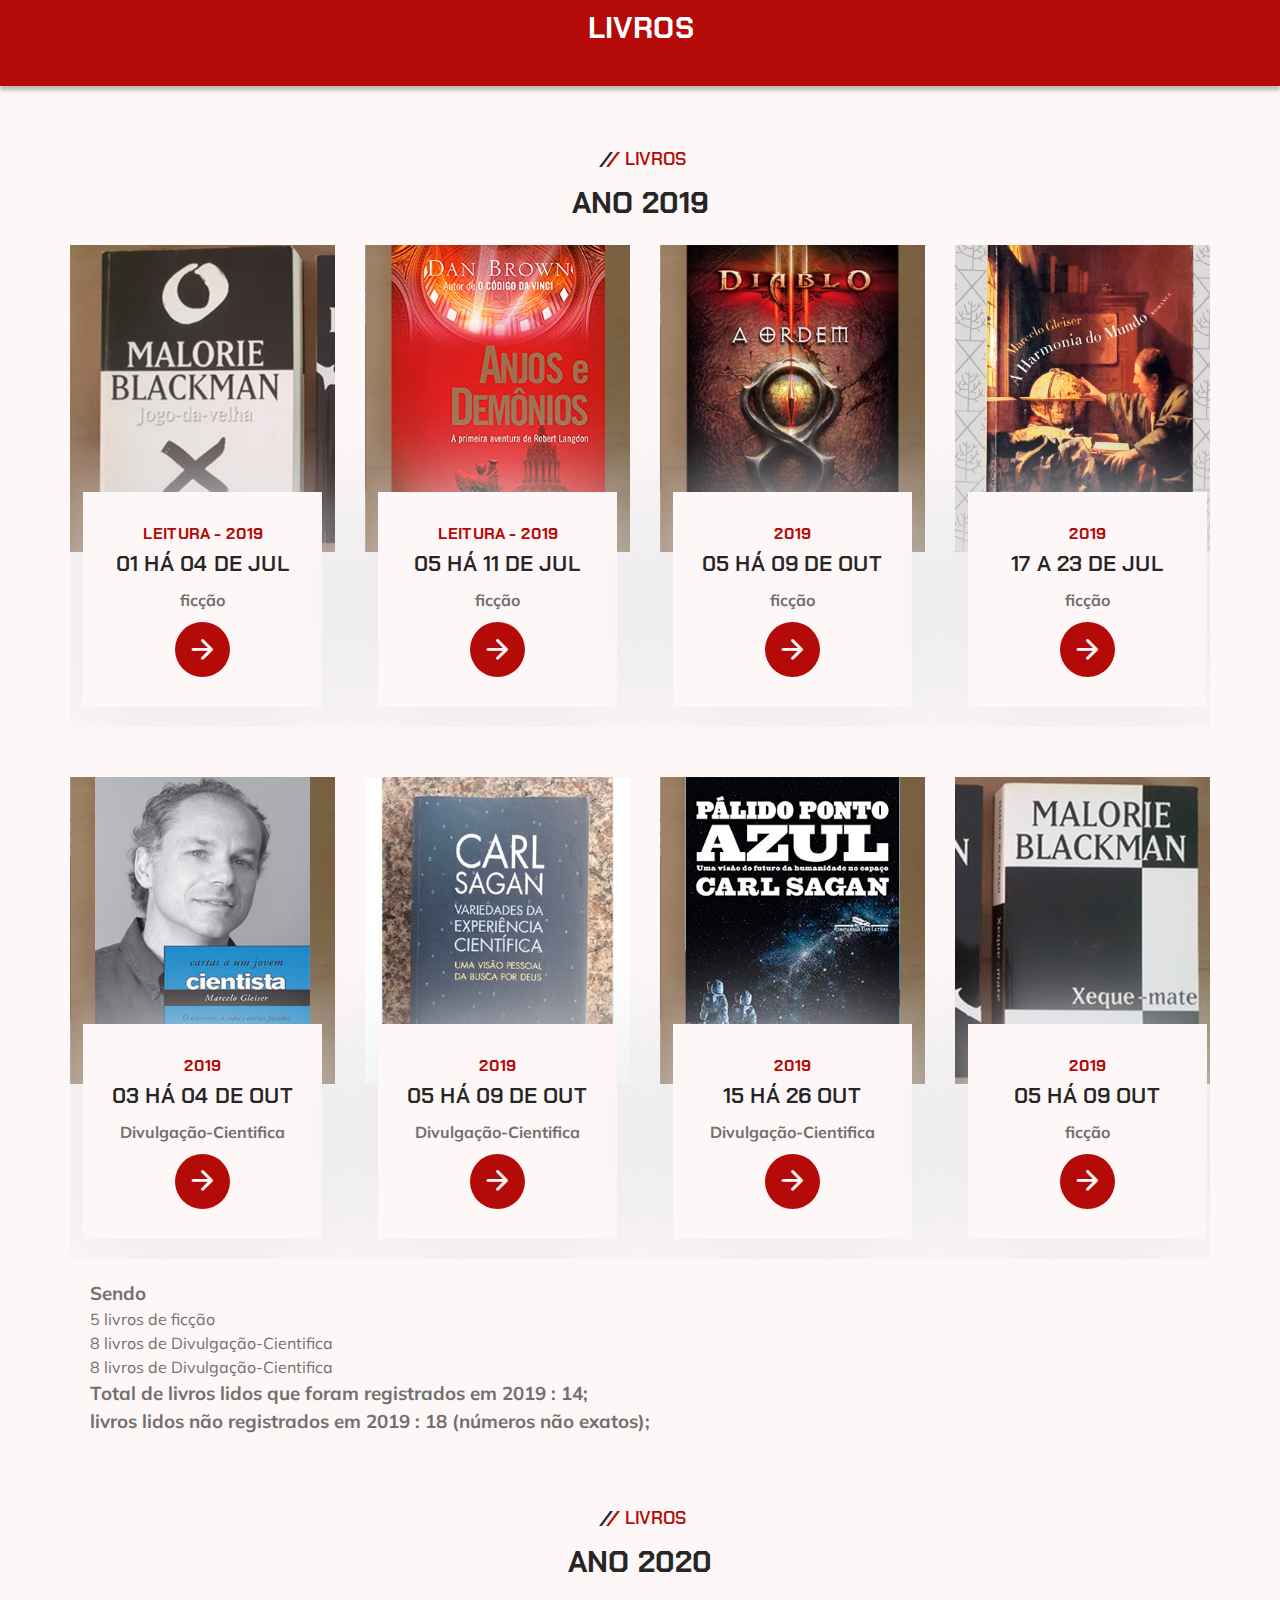
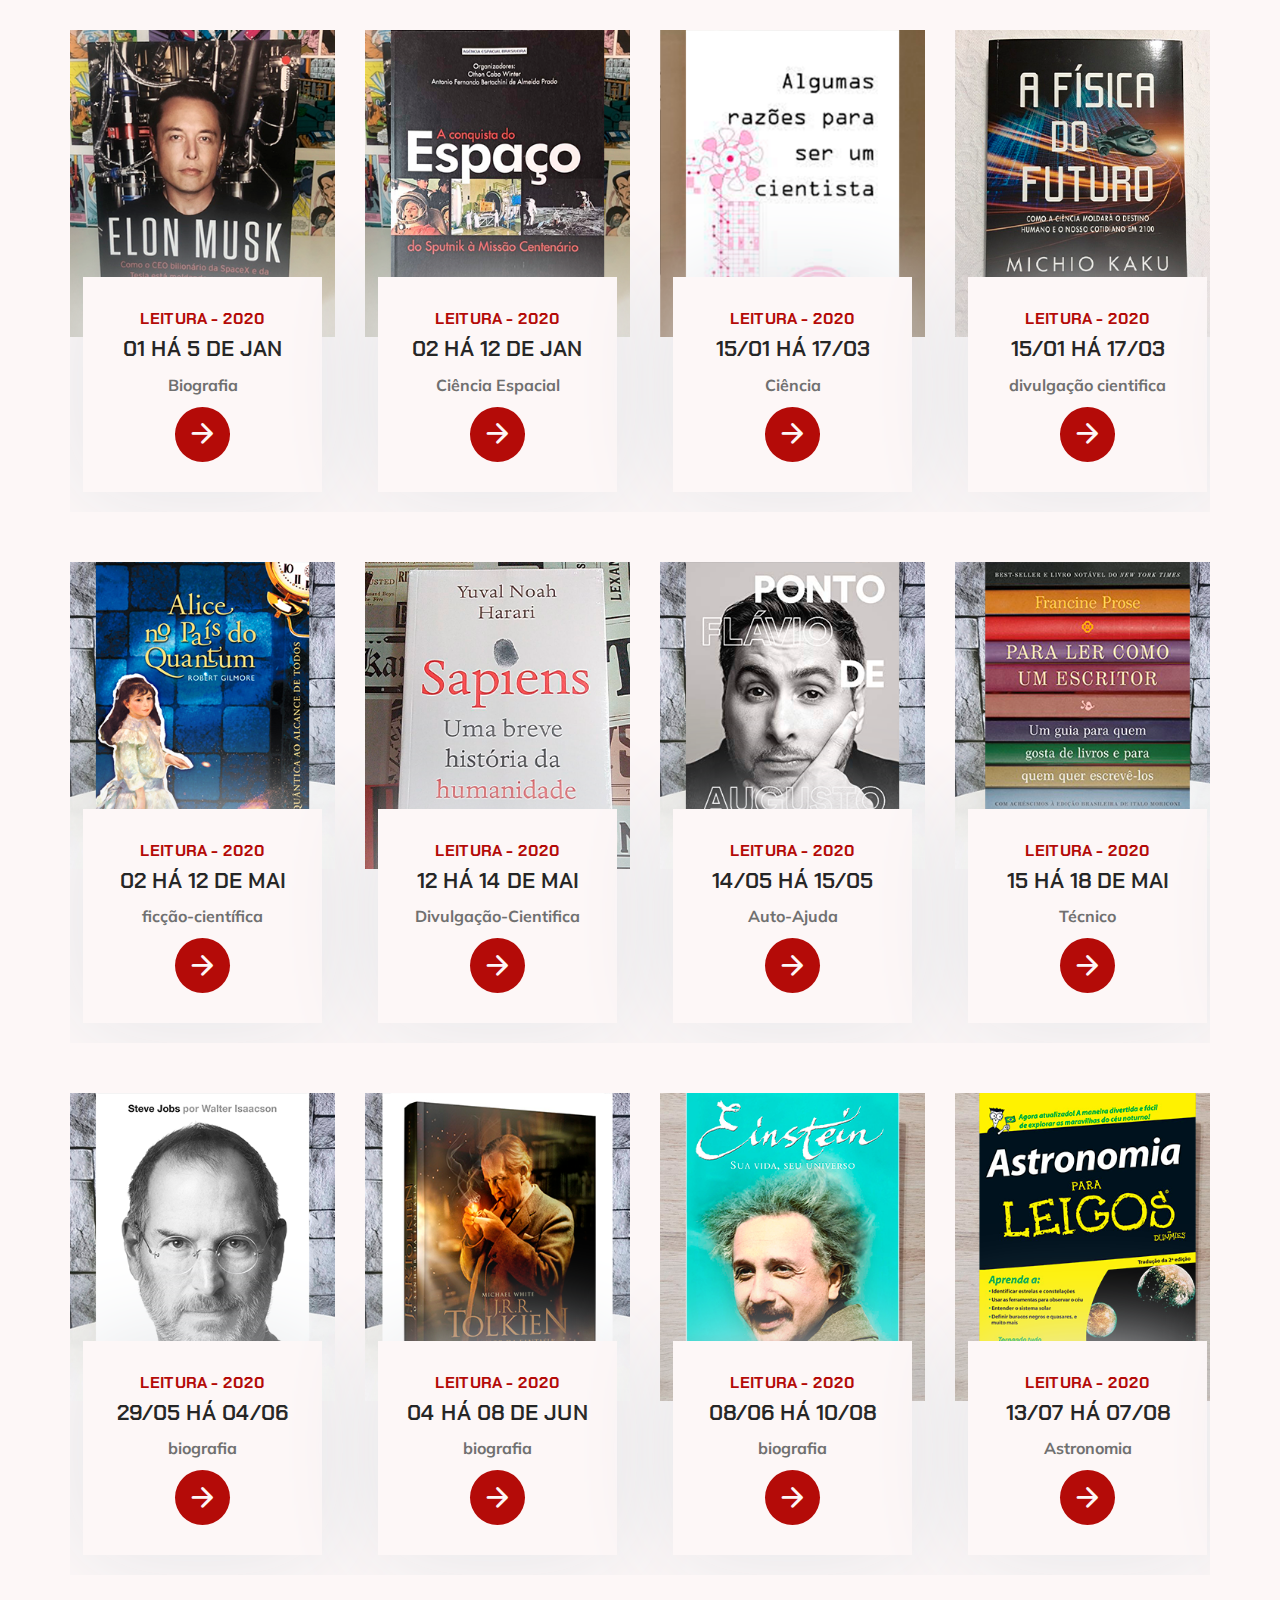
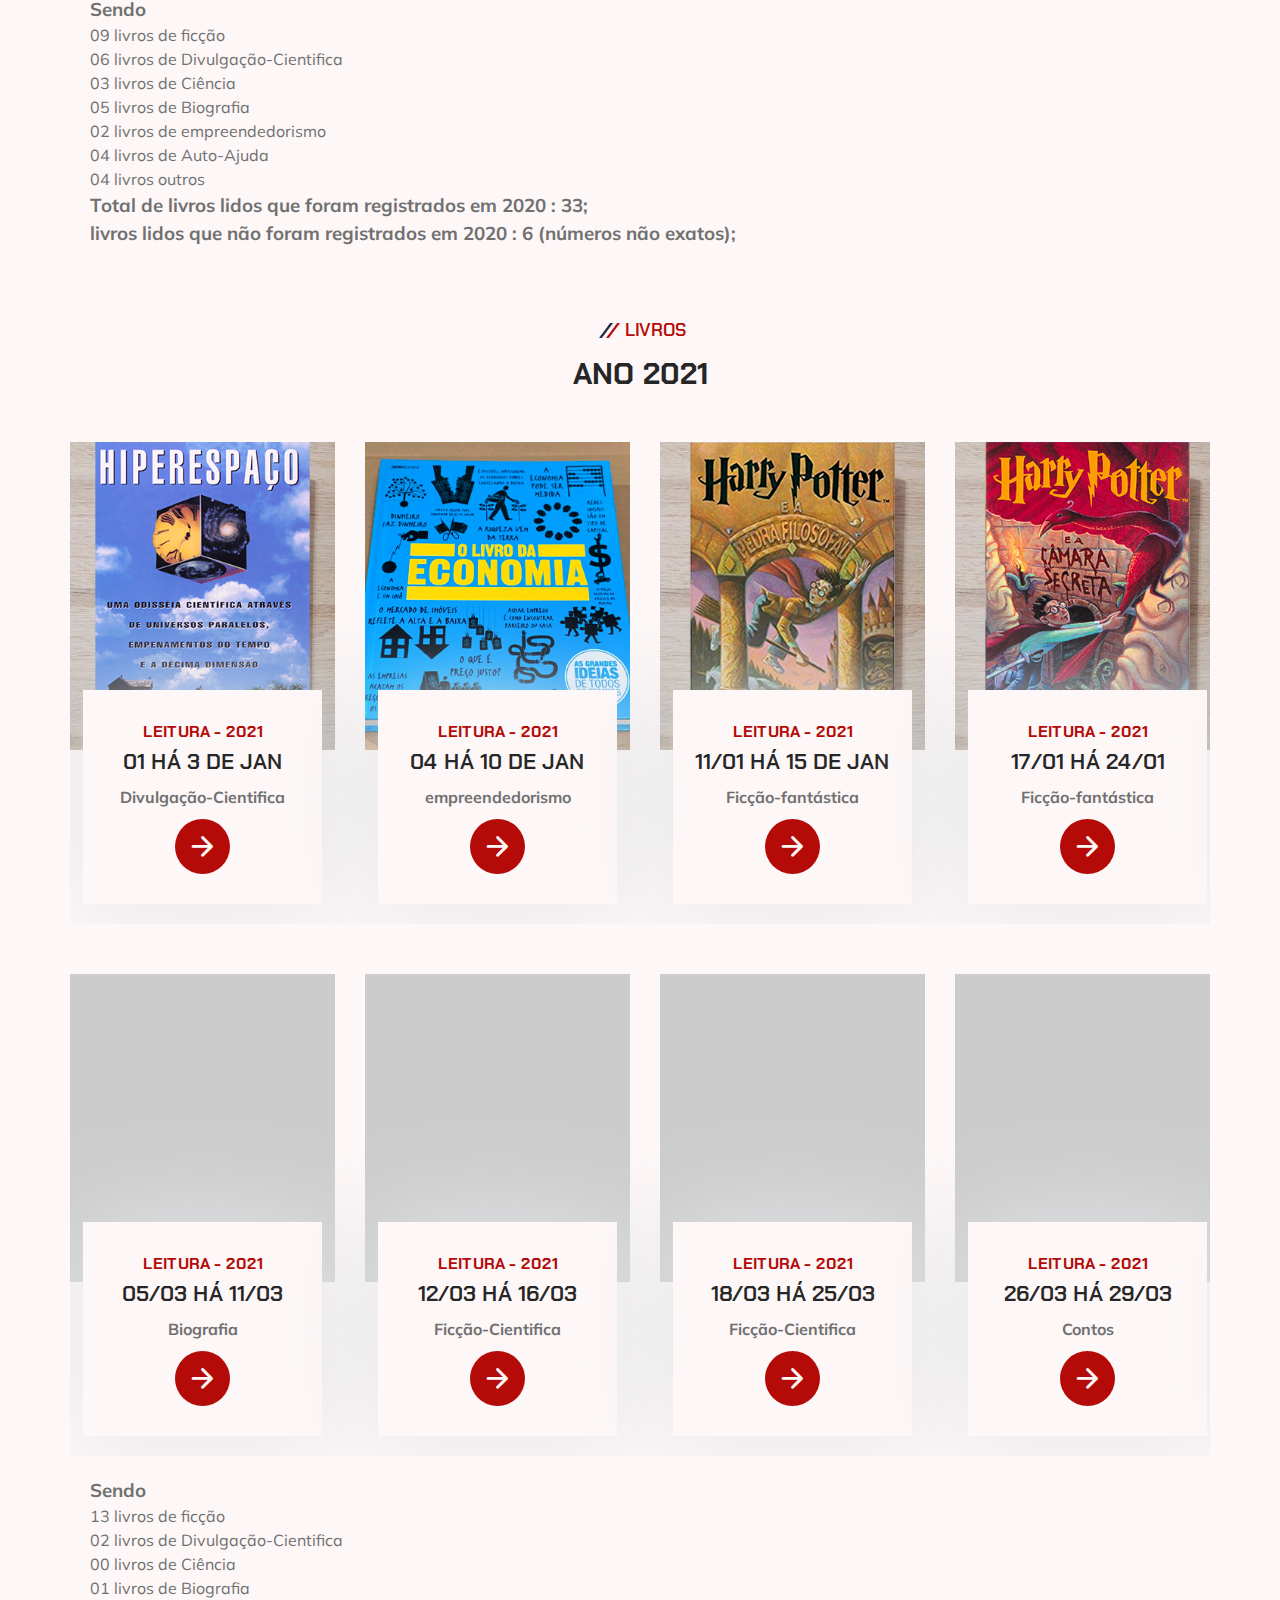
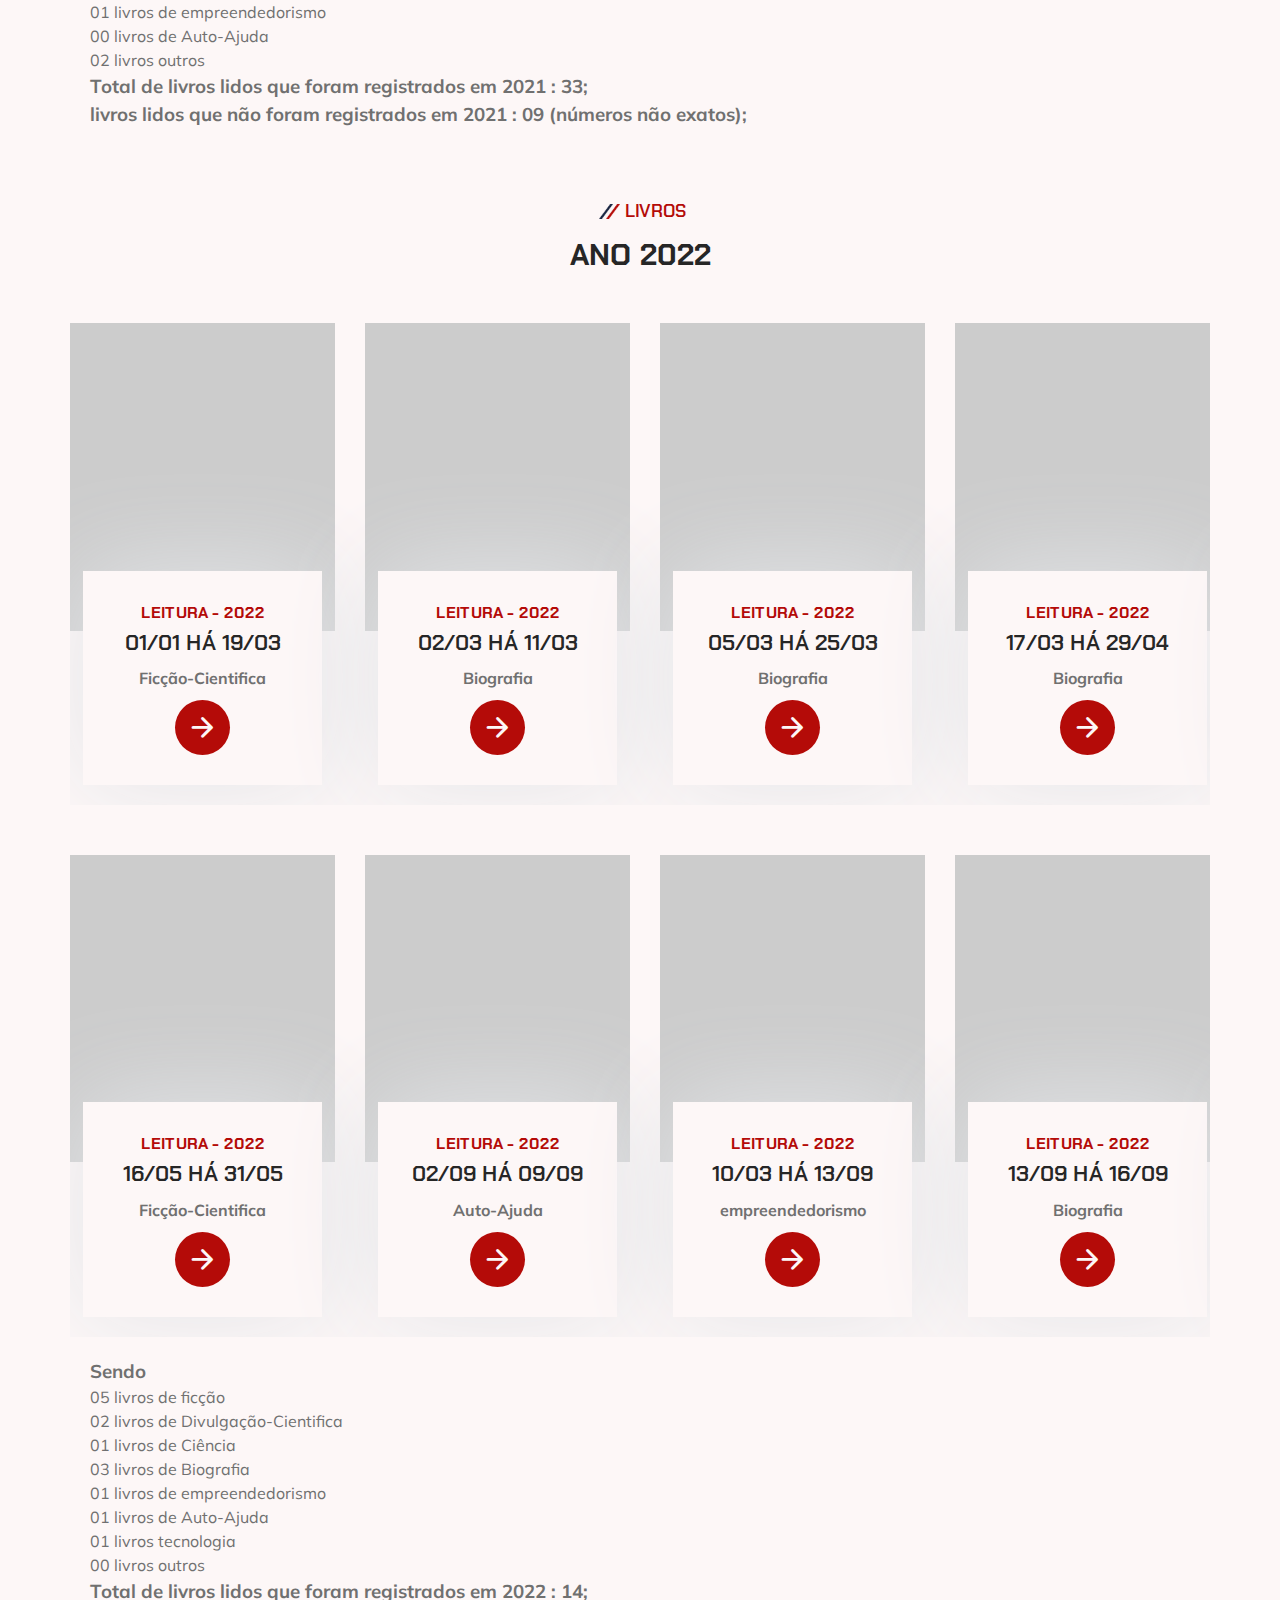
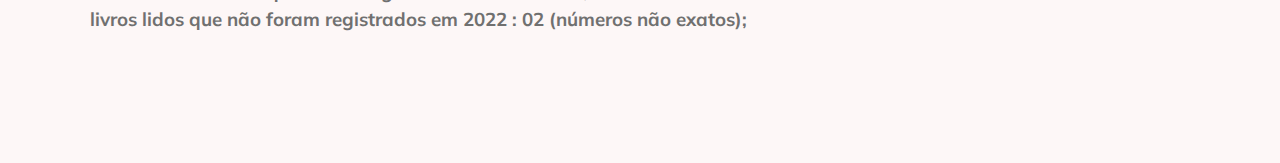
==== index.html @ c1112bd8 "feito" ====
<!DOCTYPE html>
<html lang="en">

<head>
    <meta charset="UTF-8">
    <meta http-equiv="X-UA-Compatible" content="IE=edge">
    <meta name="viewport" content="width=device-width, initial-scale=1.0">
    <title>Livros</title>
    <link rel="shortcut icon" href="img/favicon.png" type="image/svg+xml">
    <link rel="preconnect" href="https://fonts.googleapis.com">
    <link rel="preconnect" href="https://fonts.gstatic.com" crossorigin>
    <link href="https://fonts.googleapis.com/css2?family=Chakra+Petch:wght@400;600;700&family=Mulish&display=swap"
        rel="stylesheet">
    <link rel="stylesheet"
        href="https://fonts.googleapis.com/css2?family=Material+Symbols+Rounded:opsz,wght,FILL,GRAD@40,600,0,0" />
    <link rel="stylesheet" href="css/style.css">
    <link rel="stylesheet" href="css/blog.css">
    <link rel="stylesheet" href="css/medias.css">
</head>

<body>

    <nav class="menu">
        <ul>
            <li class="h2 section-title logo">livros</li>
        </ul>
    </nav>

    <section class="section work" aria-labelledby="work-label">
        <div class="container">

            <p class="section-subtitle :light" id="work-label">livros</p>

            <h2 class="h2 section-title">Ano 2019</h2>
                <!-- 2019 -->
            <ul class="grid-list has-scrollbar">
                <!-- 1 -->
                <li class="scrollbar-item">
                    <div class="work-card">

                        <figure class="card-banner img-holder" style="--width: 350;--height: 406;">
                            <img src="img/ficcao-fantasia/jogodavelha.png" width="350" height="406" loading="lazy" alt="" class="img-cover">
                        </figure>

                        <div class="card-content">
                            <p class="card-subtitle">leitura - 2019</p>

                            <h3 class="h3 card-title">01 há 04 de Jul</h3>
                            <h4 class="card-title">ficção</h4>

                            <a href="#" class="card-btn">
                                <span class="material-symbols-rounded">arrow_forward</span>
                            </a>
                        </div>

                    </div>
                </li>
                <!-- 2 -->
                <li class="scrollbar-item">
                    <div class="work-card">

                        <figure class="card-banner img-holder" style="--width: 350;--height: 406;">
                            <img src="img/ficcao-fantasia/anjosedemonios.png" width="350" height="406" loading="lazy" alt="" class="img-cover">
                        </figure>

                        <div class="card-content">
                            <p class="card-subtitle">leitura - 2019</p>

                            <h3 class="h3 card-title">05 há 11 de Jul</h3>
                            <h4 class="card-title">ficção</h4>

                            <a href="#" class="card-btn">
                                <span class="material-symbols-rounded">arrow_forward</span>
                            </a>
                        </div>

                    </div>
                </li>
                <!-- 3 -->
                <li class="scrollbar-item">
                    <div class="work-card">

                        <figure class="card-banner img-holder" style="--width: 350;--height: 406;">
                            <img src="img/ficcao-fantasia/diabloaordem.png" width="350" height="406" loading="lazy" alt="" class="img-cover">
                        </figure>

                        <div class="card-content">
                            <p class="card-subtitle">2019</p>

                            <h3 class="h3 card-title">05 há 09 de Out</h3>
                            <h4 class="card-title">ficção</h4>

                            <a href="#" class="card-btn">
                                <span class="material-symbols-rounded">arrow_forward</span>
                            </a>
                        </div>

                    </div>
                </li>
                 <!-- 4 -->
                <li class="scrollbar-item">
                    <div class="work-card">

                        <figure class="card-banner img-holder" style="--width: 350;--height: 406;">
                            <img src="img/divulgacaocientifica/harmoniadomundo.png" width="350" height="406" loading="lazy" alt="" class="img-cover">
                        </figure>

                        <div class="card-content">
                            <p class="card-subtitle">2019</p>

                            <h3 class="h3 card-title">17 a 23 de jul</h3>
                            <h4 class="card-title">ficção</h4>

                            <a href="#" class="card-btn">
                                <span class="material-symbols-rounded">arrow_forward</span>
                            </a>
                        </div>

                    </div>
                </li>
               <!-- 5 -->
                <li class="scrollbar-item">
                    <div class="work-card">

                        <figure class="card-banner img-holder" style="--width: 350;--height: 406;">
                            <img src="img/divulgacaocientifica/dançadouniverso.png" width="350" height="406" loading="lazy" alt="" class="img-cover">
                        </figure>

                        <div class="card-content">
                            <p class="card-subtitle">2019</p>

                            <h3 class="h3 card-title">28/07 há 07/08</h3>
                            <h4 class="card-title">Divulgação-Cientifica</h4>

                            <a href="#" class="card-btn">
                                <span class="material-symbols-rounded">arrow_forward</span>
                            </a>
                        </div>

                    </div>
                </li>

                <!-- 6 -->
                <li class="scrollbar-item">
                    <div class="work-card">

                        <figure class="card-banner img-holder" style="--width: 350;--height: 406;">
                            <img src="img/divulgacaocientifica/criaçãoimperfeita.png" width="350" height="406" loading="lazy" alt="" class="img-cover">
                        </figure>

                        <div class="card-content">
                            <p class="card-subtitle">2019</p>

                            <h3 class="h3 card-title">17 há 25 de Agos</h3>
                            <h4 class="card-title">Divulgação-Cientifica</h4>

                            <a href="#" class="card-btn">
                                <span class="material-symbols-rounded">arrow_forward</span>
                            </a>
                        </div>

                    </div>
                </li>

                <!-- 7 -->
                <li class="scrollbar-item">
                    <div class="work-card">

                        <figure class="card-banner img-holder" style="--width: 350;--height: 406;">
                            <img src="img/divulgacaocientifica/ilhadoconhecimento.png" width="350" height="406" loading="lazy" alt="" class="img-cover">
                        </figure>

                        <div class="card-content">
                            <p class="card-subtitle">2019</p>

                            <h3 class="h3 card-title">07 há 13 de Set</h3>
                            <h4 class="card-title">Divulgação-Cientifica</h4>

                            <a href="#" class="card-btn">
                                <span class="material-symbols-rounded">arrow_forward</span>
                            </a>
                        </div>

                    </div>
                </li>
            </ul>

            <ul class="grid-list has-scrollbar  top">

                <!-- 1 -->
                <li class="scrollbar-item">
                    <div class="work-card">

                        <figure class="card-banner img-holder" style="--width: 350;--height: 406;">
                            <img src="img/divulgacaocientifica/cartaumjovemcientista.png" width="350" height="406" loading="lazy" alt="" class="img-cover">
                        </figure>

                        <div class="card-content">
                            <p class="card-subtitle">2019</p>

                            <h3 class="h3 card-title">03 há 04  de Out</h3>
                            <h4 class="card-title">Divulgação-Cientifica</h4>

                            <a href="#" class="card-btn">
                                <span class="material-symbols-rounded">arrow_forward</span>
                            </a>
                        </div>

                    </div>
                </li>

                <!-- 2 -->
                <li class="scrollbar-item">
                    <div class="work-card">

                        <figure class="card-banner img-holder" style="--width: 350;--height: 406;">
                            <img src="img/divulgacaocientifica/variedadedaexperienciacientifica.png" width="350" height="406" loading="lazy" alt="" class="img-cover">
                        </figure>

                        <div class="card-content">
                            <p class="card-subtitle">2019</p>

                            <h3 class="h3 card-title">05 há 09 de Out</h3>
                            <h4 class="card-title">Divulgação-Cientifica</h4>

                            <a href="#" class="card-btn">
                                <span class="material-symbols-rounded">arrow_forward</span>
                            </a>
                        </div>

                    </div>
                </li>
                <!-- 3 -->
                <li class="scrollbar-item">
                    <div class="work-card">

                        <figure class="card-banner img-holder" style="--width: 350;--height: 406;">
                            <img src="img/divulgacaocientifica/palidopontoazul.png" width="350" height="406" loading="lazy" alt="" class="img-cover">
                        </figure>

                        <div class="card-content">
                            <p class="card-subtitle">2019</p>

                            <h3 class="h3 card-title">15 há 26 Out</h3>
                            <h4 class="card-title">Divulgação-Cientifica</h4>

                            <a href="#" class="card-btn">
                                <span class="material-symbols-rounded">arrow_forward</span>
                            </a>
                        </div>

                    </div>
                </li>

                <!-- 4 -->
                <li class="scrollbar-item">
                    <div class="work-card">

                        <figure class="card-banner img-holder" style="--width: 350;--height: 406;">
                            <img src="img/ficcao-fantasia/xeque-mate.png" width="350" height="406" loading="lazy" alt="" class="img-cover">
                        </figure>

                        <div class="card-content">
                            <p class="card-subtitle">2019</p>

                            <h3 class="h3 card-title">05 há 09 Out</h3>
                            <h4 class="card-title">ficção</h4>

                            <a href="#" class="card-btn">
                                <span class="material-symbols-rounded">arrow_forward</span>
                            </a>
                        </div>

                    </div>
                </li>

                <!-- 5 -->
                <li class="scrollbar-item">
                    <div class="work-card">

                        <figure class="card-banner img-holder" style="--width: 350;--height: 406;">
                            <img src="img/divulgacaocientifica/Osdragõesdoeden.png" width="350" height="406" loading="lazy" alt="" class="img-cover">
                        </figure>

                        <div class="card-content">
                            <p class="card-subtitle">2019</p>

                            <h3 class="h3 card-title">29/10 há 04 Nov</h3>
                            <h4 class="card-title">Divulgação-Cientifica</h4>

                            <a href="#" class="card-btn">
                                <span class="material-symbols-rounded">arrow_forward</span>
                            </a>
                        </div>

                    </div>
                </li>

                <!-- 6 -->
                <li class="scrollbar-item">
                    <div class="work-card">

                        <figure class="card-banner img-holder" style="--width: 350;--height: 406;">
                            <img src="img/divulgacaocientifica/Omundoassombrando.png" width="350" height="406" loading="lazy" alt="" class="img-cover">
                        </figure>

                        <div class="card-content">
                            <p class="card-subtitle">2019</p>

                            <h3 class="h3 card-title">04 há 21 Dez</h3>
                            <h4 class="card-title">Divulgação-Cientifica</h4>

                            <a href="#" class="card-btn">
                                <span class="material-symbols-rounded">arrow_forward</span>
                            </a>
                        </div>

                    </div>
                </li>
                
            </ul>

            <div class="livros">  
                <h3>Sendo</h3>
                <p>5 livros de ficção</p>
                <p>8 livros de Divulgação-Cientifica</p>
                <p>8 livros de Divulgação-Cientifica</p>
                <h3>Total de livros lidos que foram registrados em 2019 : 14;</h3>
                <h3 class="bottom">livros lidos não registrados em 2019 : 18 (números não exatos);</h3>
            </div>

            <p class="section-subtitle :light" id="work-label">livros</p>

            <h2 class="h2 section-title">Ano 2020</h2>
            <!-- 2020 -->
            <ul class="grid-list has-scrollbar top">

                <!-- 1 -->
                <li class="scrollbar-item">
                    <div class="work-card">

                        <figure class="card-banner img-holder" style="--width: 350;--height: 406;">
                            <img src="img/biografia/elonmusk.png" width="350" height="406" loading="lazy" alt="" class="img-cover">
                        </figure>

                        <div class="card-content">
                            <p class="card-subtitle">leitura - 2020</p>

                            <h3 class="h3 card-title">01 há 5 de Jan</h3>
                            <h4 class="card-title">Biografia</h4>

                            <a href="#" class="card-btn">
                                <span class="material-symbols-rounded">arrow_forward</span>
                            </a>
                        </div>

                    </div>
                </li>
                <!-- 2 -->
                <li class="scrollbar-item">
                    <div class="work-card">

                        <figure class="card-banner img-holder" style="--width: 350;--height: 406;">
                            <img src="img/divulgacaocientifica/conquistadoespaço.png" width="350" height="406" loading="lazy" alt="" class="img-cover">
                        </figure>

                        <div class="card-content">
                            <p class="card-subtitle">leitura - 2020</p>

                            <h3 class="h3 card-title">02 há 12 de Jan</h3>
                            <h4 class="card-title">Ciência Espacial</h4>

                            <a href="#" class="card-btn">
                                <span class="material-symbols-rounded">arrow_forward</span>
                            </a>
                        </div>

                    </div>
                </li>

                <!-- 3 -->
                <li class="scrollbar-item">
                    <div class="work-card">

                        <figure class="card-banner img-holder" style="--width: 350;--height: 406;">
                            <img src="img/ciencia/razõesparaserumcientista.png" width="350" height="406" loading="lazy" alt="" class="img-cover">
                        </figure>

                        <div class="card-content">
                            <p class="card-subtitle">leitura - 2020</p>

                            <h3 class="h3 card-title">15/01 há 17/03</h3>
                            <h4 class="card-title">Ciência</h4>

                            <a href="#" class="card-btn">
                                <span class="material-symbols-rounded">arrow_forward</span>
                            </a>
                        </div>

                    </div>
                </li>
                <!-- 4 -->
                <li class="scrollbar-item">
                    <div class="work-card">

                        <figure class="card-banner img-holder" style="--width: 350;--height: 406;">
                            <img src="img/divulgacaocientifica/afisicadofuturo.png" width="350" height="406" loading="lazy" alt="" class="img-cover">
                        </figure>

                        <div class="card-content">
                            <p class="card-subtitle">leitura - 2020</p>

                            <h3 class="h3 card-title">15/01 há 17/03</h3>
                            <h4 class="card-title">divulgação cientifica</h4>

                            <a href="#" class="card-btn">
                                <span class="material-symbols-rounded">arrow_forward</span>
                            </a>
                        </div>

                    </div>
                </li>

                <!-- 5 -->
                <li class="scrollbar-item">
                    <div class="work-card">

                        <figure class="card-banner img-holder" style="--width: 350;--height: 406;">
                            <img src="img/outros/comoaprendemos.png" width="350" height="406" loading="lazy" alt="" class="img-cover">
                        </figure>

                        <div class="card-content">
                            <p class="card-subtitle">leitura - 2020</p>

                            <h3 class="h3 card-title">15/01 há 17/03</h3>
                            <h4 class="card-title">Auto-Ajuda</h4>

                            <a href="#" class="card-btn">
                                <span class="material-symbols-rounded">arrow_forward</span>
                            </a>
                        </div>

                    </div>
                </li>
                
                <!-- 6 -->
                <li class="scrollbar-item">
                    <div class="work-card">

                        <figure class="card-banner img-holder" style="--width: 350;--height: 406;">
                            <img src="img/divulgacaocientifica/aguerradocalculo.png" width="350" height="406" loading="lazy" alt="" class="img-cover">
                        </figure>

                        <div class="card-content">
                            <p class="card-subtitle">2020</p>

                            <h3 class="h3 card-title">28 há 25 de Març</h3>
                            <h4 class="card-title">história-Científica</h4>

                            <a href="#" class="card-btn">
                                <span class="material-symbols-rounded">arrow_forward</span>
                            </a>
                        </div>

                    </div>
                </li>

                <!-- 7 -->
                <li class="scrollbar-item">
                    <div class="work-card">

                        <figure class="card-banner img-holder" style="--width: 350;--height: 406;">
                            <img src="img/divulgacaocientifica/realidadeoculta.png" width="350" height="406" loading="lazy" alt="" class="img-cover">
                        </figure>

                        <div class="card-content">
                            <p class="card-subtitle">2020</p>
                            <h3 class="h3 card-title">25/03 hà 17/04</h3>
                            <h4 class="card-title">Divulgação-Cientifica</h4>

                            <a href="#" class="card-btn">
                                <span class="material-symbols-rounded">arrow_forward</span>
                            </a>
                        </div>

                    </div>
                </li>

                <!-- 8 -->
                <li class="scrollbar-item">
                    <div class="work-card">

                        <figure class="card-banner img-holder" style="--width: 350;--height: 406;">
                            <img src="img/empreendedorismo/poderdohabito.png" width="350" height="406" loading="lazy" alt="" class="img-cover">
                        </figure>

                        <div class="card-content">
                            <p class="card-subtitle">2020</p>

                            <h3 class="h3 card-title">25/03 hà 17/04</h3>
                            <h4 class="card-title">Auto-Ajuda</h4>

                            <a href="#" class="card-btn">
                                <span class="material-symbols-rounded">arrow_forward</span>
                            </a>
                        </div>

                    </div>
                </li>

                <!-- 9 -->
                <li class="scrollbar-item">
                    <div class="work-card">

                        <figure class="card-banner img-holder" style="--width: 350;--height: 406;">
                            <img src="img/ciencia/psicologiaparaleigo.png" width="350" height="406" loading="lazy" alt="" class="img-cover">
                        </figure>

                        <div class="card-content">
                            <p class="card-subtitle">2020</p>
 
                            <h3 class="h3 card-title">23/03 hà 25/04</h3>
                            <h4 class="card-title">Ciência</h4>

                            <a href="#" class="card-btn">
                                <span class="material-symbols-rounded">arrow_forward</span>
                            </a>
                        </div>

                    </div>
                </li>

                <!-- 10 -->
                <li class="scrollbar-item">
                    <div class="work-card">

                        <figure class="card-banner img-holder" style="--width: 350;--height: 406;">
                            <img src="img/divulgacaocientifica/gigantesdafisica.png" width="350" height="406" loading="lazy" alt="" class="img-cover">
                        </figure>

                        <div class="card-content">
                            <p class="card-subtitle">2020</p>
 
                            <h3 class="h3 card-title">31/03 hà 22/04</h3>
                            <h4 class="card-title">História-Científica</h4>

                            <a href="#" class="card-btn">
                                <span class="material-symbols-rounded">arrow_forward</span>
                            </a>
                        </div>

                    </div>
                </li>

                <!-- 11 -->
                <li class="scrollbar-item">
                    <div class="work-card">

                        <figure class="card-banner img-holder" style="--width: 350;--height: 406;">
                            <img src="img/ficcao-fantasia/sociedadedoanel.png" width="350" height="406" loading="lazy" alt="" class="img-cover">
                        </figure>

                        <div class="card-content">
                            <p class="card-subtitle">2020</p>
 
                            <h3 class="h3 card-title">26/04 hà 30/04</h3>
                            <h4 class="card-title">ficção-fantasia</h4>

                            <a href="#" class="card-btn">
                                <span class="material-symbols-rounded">arrow_forward</span>
                            </a>
                        </div>

                    </div>
                </li>
               
            </ul>

            <ul class="grid-list has-scrollbar top">

                <!-- 1 -->
                <li class="scrollbar-item">
                    <div class="work-card">

                        <figure class="card-banner img-holder" style="--width: 350;--height: 406;">
                            <img src="img/ficcao-fantasia/alicenoquantun.png" width="350" height="406" loading="lazy" alt="" class="img-cover">
                        </figure>

                        <div class="card-content">
                            <p class="card-subtitle">leitura - 2020</p>

                            <h3 class="h3 card-title">02 há 12 de Mai</h3>
                            <h4 class="card-title">ficção-científica</h4>

                            <a href="#" class="card-btn">
                                <span class="material-symbols-rounded">arrow_forward</span>
                            </a>
                        </div>

                    </div>
                </li>
                <!-- 2 -->
                <li class="scrollbar-item">
                    <div class="work-card">

                        <figure class="card-banner img-holder" style="--width: 350;--height: 406;">
                            <img src="img/divulgacaocientifica/sapiens.png" width="350" height="406" loading="lazy" alt="" class="img-cover">
                        </figure>

                        <div class="card-content">
                            <p class="card-subtitle">leitura - 2020</p>

                            <h3 class="h3 card-title">12 há 14 de Mai</h3>
                            <h4 class="card-title">Divulgação-Cientifica</h4>

                            <a href="#" class="card-btn">
                                <span class="material-symbols-rounded">arrow_forward</span>
                            </a>
                        </div>

                    </div>
                </li>

                <!-- 3 -->
                <li class="scrollbar-item">
                    <div class="work-card">

                        <figure class="card-banner img-holder" style="--width: 350;--height: 406;">
                            <img src="img/empreendedorismo/pontodeinflexão.png" width="350" height="406" loading="lazy" alt="" class="img-cover">
                        </figure>

                        <div class="card-content">
                            <p class="card-subtitle">leitura - 2020</p>

                            <h3 class="h3 card-title">14/05 há 15/05</h3>
                            <h4 class="card-title">Auto-Ajuda</h4>

                            <a href="#" class="card-btn">
                                <span class="material-symbols-rounded">arrow_forward</span>
                            </a>
                        </div>

                    </div>
                </li>
                <!-- 4 -->
                <li class="scrollbar-item">
                    <div class="work-card">

                        <figure class="card-banner img-holder" style="--width: 350;--height: 406;">
                            <img src="img/outros/paralercomoumescritor.png" width="350" height="406" loading="lazy" alt="" class="img-cover">
                        </figure>

                        <div class="card-content">
                            <p class="card-subtitle">leitura - 2020</p>

                            <h3 class="h3 card-title">15 há 18 de Mai</h3>
                            <h4 class="card-title">Técnico</h4>

                            <a href="#" class="card-btn">
                                <span class="material-symbols-rounded">arrow_forward</span>
                            </a>
                        </div>

                    </div>
                </li>

                <!-- 5 -->
                <li class="scrollbar-item">
                    <div class="work-card">

                        <figure class="card-banner img-holder" style="--width: 350;--height: 406;">
                            <img src="img/outros/fisicajornadaestrelas.png" width="350" height="406" loading="lazy" alt="" class="img-cover">
                        </figure>

                        <div class="card-content">
                            <p class="card-subtitle">leitura - 2020</p>

                            <h3 class="h3 card-title">18 há 19/05</h3>
                            <h4 class="card-title">Nerd</h4>

                            <a href="#" class="card-btn">
                                <span class="material-symbols-rounded">arrow_forward</span>
                            </a>
                        </div>

                    </div>
                </li>
                
                <!-- 6 -->
                <li class="scrollbar-item">
                    <div class="work-card">

                        <figure class="card-banner img-holder" style="--width: 350;--height: 406;">
                            <img src="img/ficcao-fantasia/guiadomochileiro.png" width="350" height="406" loading="lazy" alt="" class="img-cover">
                        </figure>

                        <div class="card-content">
                            <p class="card-subtitle">2020</p>

                            <h3 class="h3 card-title">19 há 21 de Mai</h3>
                            <h4 class="card-title">ficção-Científica</h4>

                            <a href="#" class="card-btn">
                                <span class="material-symbols-rounded">arrow_forward</span>
                            </a>
                        </div>

                    </div>
                </li>

                <!-- 7 -->
                <li class="scrollbar-item">
                    <div class="work-card">

                        <figure class="card-banner img-holder" style="--width: 350;--height: 406;">
                            <img src="img/ficcao-fantasia/restaurantenofimdouniverso.png" width="350" height="406" loading="lazy" alt="" class="img-cover">
                        </figure>

                        <div class="card-content">
                            <p class="card-subtitle">2020</p>
                            <h3 class="h3 card-title">20/05 hà 21 de Mai</h3>
                            <h4 class="card-title">Ficção-Cientifica</h4>

                            <a href="#" class="card-btn">
                                <span class="material-symbols-rounded">arrow_forward</span>
                            </a>
                        </div>

                    </div>
                </li>

                <!-- 8 -->
                <li class="scrollbar-item">
                    <div class="work-card">

                        <figure class="card-banner img-holder" style="--width: 350;--height: 406;">
                            <img src="img/ficcao-fantasia/vidauniversoetudomais.png" width="350" height="406" loading="lazy" alt="" class="img-cover">
                        </figure>

                        <div class="card-content">
                            <p class="card-subtitle">2020</p>

                            <h3 class="h3 card-title">22 hà 23 de mai</h3>
                            <h4 class="card-title">Auto-Ajuda</h4>

                            <a href="#" class="card-btn">
                                <span class="material-symbols-rounded">arrow_forward</span>
                            </a>
                        </div>

                    </div>
                </li>

                <!-- 9 -->
                <li class="scrollbar-item">
                    <div class="work-card">

                        <figure class="card-banner img-holder" style="--width: 350;--height: 406;">
                            <img src="img/ficcao-fantasia/atemaisobrigadopeixes.png" width="350" height="406" loading="lazy" alt="" class="img-cover">
                        </figure>

                        <div class="card-content">
                            <p class="card-subtitle">2020</p>
 
                            <h3 class="h3 card-title">23/05 hà 24/05</h3>
                            <h4 class="card-title">ficção-Científica</h4>

                            <a href="#" class="card-btn">
                                <span class="material-symbols-rounded">arrow_forward</span>
                            </a>
                        </div>

                    </div>
                </li>

                <!-- 10 -->
                <li class="scrollbar-item">
                    <div class="work-card">

                        <figure class="card-banner img-holder" style="--width: 350;--height: 406;">
                            <img src="img/ficcao-fantasia/praticamenteinofensiva.png" width="350" height="406" loading="lazy" alt="" class="img-cover">
                        </figure>

                        <div class="card-content">
                            <p class="card-subtitle">2020</p>
 
                            <h3 class="h3 card-title">25/03 hà 26 de Mai</h3>
                            <h4 class="card-title">História-Científica</h4>

                            <a href="#" class="card-btn">
                                <span class="material-symbols-rounded">arrow_forward</span>
                            </a>
                        </div>

                    </div>
                </li>

                <!-- 11 -->
                <li class="scrollbar-item">
                    <div class="work-card">

                        <figure class="card-banner img-holder" style="--width: 350;--height: 406;">
                            <img src="img/biografia/leonardodavince.png" width="350" height="406" loading="lazy" alt="" class="img-cover">
                        </figure>

                        <div class="card-content">
                            <p class="card-subtitle">2020</p>
 
                            <h3 class="h3 card-title">26/05 hà 29 de Mai</h3>
                            <h4 class="card-title">Biografia</h4>

                            <a href="#" class="card-btn">
                                <span class="material-symbols-rounded">arrow_forward</span>
                            </a>
                        </div>

                    </div>
                </li>
               
            </ul>

            <ul class="grid-list has-scrollbar top">

                <!-- 1 -->
                <li class="scrollbar-item">
                    <div class="work-card">

                        <figure class="card-banner img-holder" style="--width: 350;--height: 406;">
                            <img src="img/biografia/jobs.png" width="350" height="406" loading="lazy" alt="" class="img-cover">
                        </figure>

                        <div class="card-content">
                            <p class="card-subtitle">leitura - 2020</p>

                            <h3 class="h3 card-title">29/05 há 04/06</h3>
                            <h4 class="card-title">biografia</h4>

                            <a href="#" class="card-btn">
                                <span class="material-symbols-rounded">arrow_forward</span>
                            </a>
                        </div>

                    </div>
                </li>
                <!-- 2 -->
                <li class="scrollbar-item">
                    <div class="work-card">

                        <figure class="card-banner img-holder" style="--width: 350;--height: 406;">
                            <img src="img/biografia/tolkenbiografia.png" width="350" height="406" loading="lazy" alt="" class="img-cover">
                        </figure>

                        <div class="card-content">
                            <p class="card-subtitle">leitura - 2020</p>

                            <h3 class="h3 card-title">04 há 08 de Jun</h3>
                            <h4 class="card-title">biografia</h4>

                            <a href="#" class="card-btn">
                                <span class="material-symbols-rounded">arrow_forward</span>
                            </a>
                        </div>

                    </div>
                </li>

                <!-- 3 -->
                <li class="scrollbar-item">
                    <div class="work-card">

                        <figure class="card-banner img-holder" style="--width: 350;--height: 406;">
                            <img src="img/biografia/einstein.png" width="350" height="406" loading="lazy" alt="" class="img-cover">
                        </figure>

                        <div class="card-content">
                            <p class="card-subtitle">leitura - 2020</p>

                            <h3 class="h3 card-title">08/06 há 10/08</h3>
                            <h4 class="card-title">biografia</h4>

                            <a href="#" class="card-btn">
                                <span class="material-symbols-rounded">arrow_forward</span>
                            </a>
                        </div>

                    </div>
                </li>
                <!-- 4 -->
                <li class="scrollbar-item">
                    <div class="work-card">

                        <figure class="card-banner img-holder" style="--width: 350;--height: 406;">
                            <img src="img/ciencia/astronomialeigo.png" width="350" height="406" loading="lazy" alt="" class="img-cover">
                        </figure>

                        <div class="card-content">
                            <p class="card-subtitle">leitura - 2020</p>

                            <h3 class="h3 card-title">13/07 há 07/08</h3>
                            <h4 class="card-title">Astronomia</h4>

                            <a href="#" class="card-btn">
                                <span class="material-symbols-rounded">arrow_forward</span>
                            </a>
                        </div>

                    </div>
                </li>

                <!-- 5 -->
                <li class="scrollbar-item">
                    <div class="work-card">

                        <figure class="card-banner img-holder" style="--width: 350;--height: 406;">
                            <img src="img/outros/almanaquenerd.png" width="350" height="406" loading="lazy" alt="" class="img-cover">
                        </figure>

                        <div class="card-content">
                            <p class="card-subtitle">leitura - 2020</p>

                            <h3 class="h3 card-title">22 há 29 de Jun</h3>
                            <h4 class="card-title">Nerd</h4>

                            <a href="#" class="card-btn">
                                <span class="material-symbols-rounded">arrow_forward</span>
                            </a>
                        </div>

                    </div>
                </li>
                
                <!-- 6 -->
                <li class="scrollbar-item">
                    <div class="work-card">

                        <figure class="card-banner img-holder" style="--width: 350;--height: 406;">
                            <img src="img/outros/geekdevesaber.png" width="350" height="406" loading="lazy" alt="" class="img-cover">
                        </figure>

                        <div class="card-content">
                            <p class="card-subtitle">2020</p>

                            <h3 class="h3 card-title">08 há 10 de Jun</h3>
                            <h4 class="card-title">Geek</h4>

                            <a href="#" class="card-btn">
                                <span class="material-symbols-rounded">arrow_forward</span>
                            </a>
                        </div>

                    </div>
                </li>

                <!-- 7 -->
                <li class="scrollbar-item">
                    <div class="work-card">

                        <figure class="card-banner img-holder" style="--width: 350;--height: 406;">
                            <img src="img/ficcao-fantasia/asduastorres.png" width="350" height="406" loading="lazy" alt="" class="img-cover">
                        </figure>

                        <div class="card-content">
                            <p class="card-subtitle">2020</p>
                            <h3 class="h3 card-title">26/06 hà 08/08</h3>
                            <h4 class="card-title">Ficção-fantástica</h4>

                            <a href="#" class="card-btn">
                                <span class="material-symbols-rounded">arrow_forward</span>
                            </a>
                        </div>

                    </div>
                </li>

                <!-- 8 -->
                <li class="scrollbar-item">
                    <div class="work-card">

                        <figure class="card-banner img-holder" style="--width: 350;--height: 406;">
                            <img src="img/empreendedorismo/mitoempreendedor.png" width="350" height="406" loading="lazy" alt="" class="img-cover">
                        </figure>

                        <div class="card-content">
                            <p class="card-subtitle">2020</p>

                            <h3 class="h3 card-title">29/10 hà 05/11</h3>
                            <h4 class="card-title">empreendedorismo</h4>

                            <a href="#" class="card-btn">
                                <span class="material-symbols-rounded">arrow_forward</span>
                            </a>
                        </div>

                    </div>
                </li>

                <!-- 9 -->
                <li class="scrollbar-item">
                    <div class="work-card">

                        <figure class="card-banner img-holder" style="--width: 350;--height: 406;">
                            <img src="img/empreendedorismo/livrosnegocios.png" width="350" height="406" loading="lazy" alt="" class="img-cover">
                        </figure>

                        <div class="card-content">
                            <p class="card-subtitle">2020</p>
 
                            <h3 class="h3 card-title">08/11 hà 12/12</h3>
                            <h4 class="card-title">empreendedorismo</h4>

                            <a href="#" class="card-btn">
                                <span class="material-symbols-rounded">arrow_forward</span>
                            </a>
                        </div>

                    </div>
                </li>

                <!-- 10 -->
                <li class="scrollbar-item">
                    <div class="work-card">

                        <figure class="card-banner img-holder" style="--width: 350;--height: 406;">
                            <img src="img/ficcao-fantasia/voltamundo80dias.png" width="350" height="406" loading="lazy" alt="" class="img-cover">
                        </figure>

                        <div class="card-content">
                            <p class="card-subtitle">2020</p>
 
                            <h3 class="h3 card-title">17/11 hà 16/12</h3>
                            <h4 class="card-title">Auto-Ajuda</h4>

                            <a href="#" class="card-btn">
                                <span class="material-symbols-rounded">arrow_forward</span>
                            </a>
                        </div>

                    </div>
                </li>

                <!-- 11 -->
                <li class="scrollbar-item">
                    <div class="work-card">

                        <figure class="card-banner img-holder" style="--width: 350;--height: 406;">
                            <img src="img/outros/ondenascemgenios.png" width="350" height="406" loading="lazy" alt="" class="img-cover">
                        </figure>

                        <div class="card-content">
                            <p class="card-subtitle">2020</p>
 
                            <h3 class="h3 card-title">17/ hà 25 de Dez</h3>
                            <h4 class="card-title">Auto-Ajuda</h4>

                            <a href="#" class="card-btn">
                                <span class="material-symbols-rounded">arrow_forward</span>
                            </a>
                        </div>

                    </div>
                </li>
               
            </ul>

            <div class="livros">
                
                <h3>Sendo</h3>
                <p>09 livros de ficção</p>
                <p>06 livros de Divulgação-Cientifica</p>
                <p>03 livros de Ciência</p>
                <p>05 livros de Biografia</p>
                <p>02 livros de empreendedorismo</p>
                <p>04 livros de Auto-Ajuda</p>
                <p>04 livros outros</p>
                <h3>Total de livros lidos que foram registrados em 2020 : 33;</h3>
                <h3 class="bottom">livros lidos que não foram registrados em 2020 : 6 (números não exatos);</h3>
            </div>

            <p class="section-subtitle :light" id="work-label">livros</p>

            <h2 class="h2 section-title">Ano 2021</h2>
            <!-- 2021 -->
            <ul class="grid-list has-scrollbar top">

                <!-- 1 -->
                <li class="scrollbar-item">
                    <div class="work-card">

                        <figure class="card-banner img-holder" style="--width: 350;--height: 406;">
                            <img src="img/divulgacaocientifica/hiperespaço.png" width="350" height="406" loading="lazy" alt="" class="img-cover">
                        </figure>

                        <div class="card-content">
                            <p class="card-subtitle">leitura - 2021</p>

                            <h3 class="h3 card-title">01 há 3 de Jan</h3>
                            <h4 class="card-title">Divulgação-Cientifica</h4>

                            <a href="#" class="card-btn">
                                <span class="material-symbols-rounded">arrow_forward</span>
                            </a>
                        </div>

                    </div>
                </li>
                <!-- 2 -->
                <li class="scrollbar-item">
                    <div class="work-card">

                        <figure class="card-banner img-holder" style="--width: 350;--height: 406;">
                            <img src="img/empreendedorismo/daeconomia.png" width="350" height="406" loading="lazy" alt="" class="img-cover">
                        </figure>

                        <div class="card-content">
                            <p class="card-subtitle">leitura - 2021</p>

                            <h3 class="h3 card-title">04 há 10 de Jan</h3>
                            <h4 class="card-title">empreendedorismo</h4>

                            <a href="#" class="card-btn">
                                <span class="material-symbols-rounded">arrow_forward</span>
                            </a>
                        </div>

                    </div>
                </li>

                <!-- 3 -->
                <li class="scrollbar-item">
                    <div class="work-card">

                        <figure class="card-banner img-holder" style="--width: 350;--height: 406;">
                            <img src="img/ficcao-fantasia/pedrafilosofal.png" width="350" height="406" loading="lazy" alt="" class="img-cover">
                        </figure>

                        <div class="card-content">
                            <p class="card-subtitle">leitura - 2021</p>

                            <h3 class="h3 card-title">11/01 há 15 de Jan</h3>
                            <h4 class="card-title">Ficção-fantástica</h4>

                            <a href="#" class="card-btn">
                                <span class="material-symbols-rounded">arrow_forward</span>
                            </a>
                        </div>

                    </div>
                </li>
                <!-- 4 -->
                <li class="scrollbar-item">
                    <div class="work-card">

                        <figure class="card-banner img-holder" style="--width: 350;--height: 406;">
                            <img src="img/ficcao-fantasia/camerasecreta.png" width="350" height="406" loading="lazy" alt="" class="img-cover">
                        </figure>

                        <div class="card-content">
                            <p class="card-subtitle">leitura - 2021</p>

                            <h3 class="h3 card-title">17/01 há 24/01</h3>
                            <h4 class="card-title">Ficção-fantástica</h4>

                            <a href="#" class="card-btn">
                                <span class="material-symbols-rounded">arrow_forward</span>
                            </a>
                        </div>

                    </div>
                </li>

                <!-- 5 -->
                <li class="scrollbar-item">
                    <div class="work-card">

                        <figure class="card-banner img-holder" style="--width: 350;--height: 406;">
                            <img src="img/ficcao-fantasia/prisioneiroazkaban.png" width="350" height="406" loading="lazy" alt="" class="img-cover">
                        </figure>

                        <div class="card-content">
                            <p class="card-subtitle">leitura - 2021</p>

                            <h3 class="h3 card-title">25/01 há 02/02</h3>
                            <h4 class="card-title">Ficção-fantástica</h4>

                            <a href="#" class="card-btn">
                                <span class="material-symbols-rounded">arrow_forward</span>
                            </a>
                        </div>

                    </div>
                </li>
                
                <!-- 6 -->
                <li class="scrollbar-item">
                    <div class="work-card">

                        <figure class="card-banner img-holder" style="--width: 350;--height: 406;">
                            <img src="img/ficcao-fantasia/calicedefogo.png" width="350" height="406" loading="lazy" alt="" class="img-cover">
                        </figure>

                        <div class="card-content">
                            <p class="card-subtitle">2021</p>

                            <h3 class="h3 card-title">04/02 há 07/02</h3>
                            <h4 class="card-title">Ficção-fantástica</h4>

                            <a href="#" class="card-btn">
                                <span class="material-symbols-rounded">arrow_forward</span>
                            </a>
                        </div>

                    </div>
                </li>

                <!-- 7 -->
                <li class="scrollbar-item">
                    <div class="work-card">

                        <figure class="card-banner img-holder" style="--width: 350;--height: 406;">
                            <img src="img/ficcao-fantasia/ordemdafenix.png" width="350" height="406" loading="lazy" alt="" class="img-cover">
                        </figure>

                        <div class="card-content">
                            <p class="card-subtitle">2021</p>
                            <h3 class="h3 card-title">08/02 hà 13/02</h3>
                            <h4 class="card-title">Ficção-fantástica</h4>

                            <a href="#" class="card-btn">
                                <span class="material-symbols-rounded">arrow_forward</span>
                            </a>
                        </div>

                    </div>
                </li>

                <!-- 8 -->
                <li class="scrollbar-item">
                    <div class="work-card">

                        <figure class="card-banner img-holder" style="--width: 350;--height: 406;">
                            <img src="img/ficcao-fantasia/enigmadoprincipe.png" width="350" height="406" loading="lazy" alt="" class="img-cover">
                        </figure>

                        <div class="card-content">
                            <p class="card-subtitle">2021</p>

                            <h3 class="h3 card-title">15/02 hà 20/02</h3>
                            <h4 class="card-title">Ficção-fantástica</h4>

                            <a href="#" class="card-btn">
                                <span class="material-symbols-rounded">arrow_forward</span>
                            </a>
                        </div>

                    </div>
                </li>

                <!-- 9 -->
                <li class="scrollbar-item">
                    <div class="work-card">

                        <figure class="card-banner img-holder" style="--width: 350;--height: 406;">
                            <img src="img/ficcao-fantasia/reliquiasdamorte.png" width="350" height="406" loading="lazy" alt="" class="img-cover">
                        </figure>

                        <div class="card-content">
                            <p class="card-subtitle">2021</p>
 
                            <h3 class="h3 card-title">20/02 hà 25/02</h3>
                            <h4 class="card-title">Ficção-fantástica</h4>

                            <a href="#" class="card-btn">
                                <span class="material-symbols-rounded">arrow_forward</span>
                            </a>
                        </div>

                    </div>
                </li>

                <!-- 10 -->
                <li class="scrollbar-item">
                    <div class="work-card">

                        <figure class="card-banner img-holder" style="--width: 350;--height: 406;">
                            <img src="img/divulgacaocientifica/aguerradocalculo.png" width="350" height="406" loading="lazy" alt="" class="img-cover">
                        </figure>

                        <div class="card-content">
                            <p class="card-subtitle">2021</p>
 
                            <h3 class="h3 card-title">27/02 hà 03/03</h3>
                            <h4 class="card-title">História-Científica</h4>

                            <a href="#" class="card-btn">
                                <span class="material-symbols-rounded">arrow_forward</span>
                            </a>
                        </div>

                    </div>
                </li>
            </ul>

            <ul class="grid-list has-scrollbar top">

                <!-- 1 -->
                <li class="scrollbar-item">
                    <div class="work-card">

                        <figure class="card-banner img-holder" style="--width: 350;--height: 406;">
                            <img src="img/biografia/isaacnewton.png" width="350" height="406" loading="lazy" alt="" class="img-cover">
                        </figure>

                        <div class="card-content">
                            <p class="card-subtitle">leitura - 2021</p>

                            <h3 class="h3 card-title">05/03 há 11/03</h3>
                            <h4 class="card-title">Biografia</h4>

                            <a href="#" class="card-btn">
                                <span class="material-symbols-rounded">arrow_forward</span>
                            </a>
                        </div>

                    </div>
                </li>
                <!-- 2 -->
                <li class="scrollbar-item">
                    <div class="work-card">

                        <figure class="card-banner img-holder" style="--width: 350;--height: 406;">
                            <img src="img/ficcao-fantasia/frankeinstain.png" width="350" height="406" loading="lazy" alt="" class="img-cover">
                        </figure>

                        <div class="card-content">
                            <p class="card-subtitle">leitura - 2021</p>

                            <h3 class="h3 card-title">12/03 há 16/03</h3>
                            <h4 class="card-title">Ficção-Cientifica</h4>

                            <a href="#" class="card-btn">
                                <span class="material-symbols-rounded">arrow_forward</span>
                            </a>
                        </div>

                    </div>
                </li>

                <!-- 3 -->
                <li class="scrollbar-item">
                    <div class="work-card">

                        <figure class="card-banner img-holder" style="--width: 350;--height: 406;">
                            <img src="img/ficcao-fantasia/boxguerrasecretas.png" width="350" height="406" loading="lazy" alt="" class="img-cover">
                        </figure>

                        <div class="card-content">
                            <p class="card-subtitle">leitura - 2021</p>

                            <h3 class="h3 card-title">18/03 há 25/03</h3>
                            <h4 class="card-title">Ficção-Cientifica</h4>

                            <a href="#" class="card-btn">
                                <span class="material-symbols-rounded">arrow_forward</span>
                            </a>
                        </div>

                    </div>
                </li>
                <!-- 4 -->
                <li class="scrollbar-item">
                    <div class="work-card">

                        <figure class="card-banner img-holder" style="--width: 350;--height: 406;">
                            <img src="img/ficcao-fantasia/corvooutroscontos.png" width="350" height="406" loading="lazy" alt="" class="img-cover">
                        </figure>

                        <div class="card-content">
                            <p class="card-subtitle">leitura - 2021</p>

                            <h3 class="h3 card-title">26/03 há 29/03</h3>
                            <h4 class="card-title">Contos</h4>

                            <a href="#" class="card-btn">
                                <span class="material-symbols-rounded">arrow_forward</span>
                            </a>
                        </div>

                    </div>
                </li>

                <!-- 5 -->
                <li class="scrollbar-item">
                    <div class="work-card">

                        <figure class="card-banner img-holder" style="--width: 350;--height: 406;">
                            <img src="img/outros/historiabruxaria.png" width="350" height="406" loading="lazy" alt="" class="img-cover">
                        </figure>

                        <div class="card-content">
                            <p class="card-subtitle">leitura - 2021</p>

                            <h3 class="h3 card-title">02/04 há 08/04</h3>
                            <h4 class="card-title">História</h4>

                            <a href="#" class="card-btn">
                                <span class="material-symbols-rounded">arrow_forward</span>
                            </a>
                        </div>

                    </div>
                </li>
                
                <!-- 6 -->
                <li class="scrollbar-item">
                    <div class="work-card">

                        <figure class="card-banner img-holder" style="--width: 350;--height: 406;">
                            <img src="img/outros/mitologianortica.png" width="350" height="406" loading="lazy" alt="" class="img-cover">
                        </figure>

                        <div class="card-content">
                            <p class="card-subtitle">2021</p>

                            <h3 class="h3 card-title">12/05 há 16/05</h3>
                            <h4 class="card-title">Mitologia</h4>

                            <a href="#" class="card-btn">
                                <span class="material-symbols-rounded">arrow_forward</span>
                            </a>
                        </div>

                    </div>
                </li>

                <!-- 7 -->
                <li class="scrollbar-item">
                    <div class="work-card">

                        <figure class="card-banner img-holder" style="--width: 350;--height: 406;">
                            <img src="img/ficcao-fantasia/criaturasestranhas.png" width="350" height="406" loading="lazy" alt="" class="img-cover">
                        </figure>

                        <div class="card-content">
                            <p class="card-subtitle">2021</p>
                            <h3 class="h3 card-title">03/06 hà 18/06</h3>
                            <h4 class="card-title">Ficção-fantástica</h4>

                            <a href="#" class="card-btn">
                                <span class="material-symbols-rounded">arrow_forward</span>
                            </a>
                        </div>

                    </div>
                </li>

                <!-- 8 -->
                <li class="scrollbar-item">
                    <div class="work-card">

                        <figure class="card-banner img-holder" style="--width: 350;--height: 406;">
                            <img src="img/ficcao-fantasia/sociedadedoanel.png" width="350" height="406" loading="lazy" alt="" class="img-cover">
                        </figure>

                        <div class="card-content">
                            <p class="card-subtitle">2021</p>

                            <h3 class="h3 card-title">15/11 hà 02/12</h3>
                            <h4 class="card-title">Ficção-fantástica</h4>

                            <a href="#" class="card-btn">
                                <span class="material-symbols-rounded">arrow_forward</span>
                            </a>
                        </div>

                    </div>
                </li>

                <!-- 9 -->
                <li class="scrollbar-item">
                    <div class="work-card">

                        <figure class="card-banner img-holder" style="--width: 350;--height: 406;">
                            <img src="img/ficcao-fantasia/asduastorres.png" width="350" height="406" loading="lazy" alt="" class="img-cover">
                        </figure>

                        <div class="card-content">
                            <p class="card-subtitle">2021</p>
 
                            <h3 class="h3 card-title">05/12 hà 25/12</h3>
                            <h4 class="card-title">Ficção-fantástica</h4>

                            <a href="#" class="card-btn">
                                <span class="material-symbols-rounded">arrow_forward</span>
                            </a>
                        </div>

                    </div>
                </li>
            </ul>

            <div class="livros">
                
                <h3>Sendo</h3>
                <p>13 livros de ficção</p>
                <p>02 livros de Divulgação-Cientifica</p>
                <p>00 livros de Ciência</p>
                <p>01 livros de Biografia</p>
                <p>01 livros de empreendedorismo</p>
                <p>00 livros de Auto-Ajuda</p>
                <p>02 livros outros</p>
                <h3>Total de livros lidos que foram registrados em 2021 : 33;</h3>
                <h3 class="bottom">livros lidos que não foram registrados em 2021 : 09 (números não exatos);</h3>
            </div>


            <p class="section-subtitle :light" id="work-label">livros</p>

            <h2 class="h2 section-title">Ano 2022</h2>
            <!-- 2022 -->

            <ul class="grid-list has-scrollbar top">

                <!-- 1 -->
                <li class="scrollbar-item">
                    <div class="work-card">

                        <figure class="card-banner img-holder" style="--width: 350;--height: 406;">
                            <img src="img/ficcao-fantasia/retornodorei.png" width="350" height="406" loading="lazy" alt="" class="img-cover">
                        </figure>

                        <div class="card-content">
                            <p class="card-subtitle">leitura - 2022</p>

                            <h3 class="h3 card-title">01/01 há 19/03</h3>
                            <h4 class="card-title">Ficção-Cientifica</h4>

                            <a href="#" class="card-btn">
                                <span class="material-symbols-rounded">arrow_forward</span>
                            </a>
                        </div>

                    </div>
                </li>
                <!-- 2 -->

                <li class="scrollbar-item">
                    <div class="work-card">

                        <figure class="card-banner img-holder" style="--width: 350;--height: 406;">
                            <img src="img/biografia/brincadeiraserfeynman.png" width="350" height="406" loading="lazy" alt="" class="img-cover">
                        </figure>

                        <div class="card-content">
                            <p class="card-subtitle">leitura - 2022</p>

                            <h3 class="h3 card-title">02/03 há 11/03</h3>
                            <h4 class="card-title">Biografia</h4>

                            <a href="#" class="card-btn">
                                <span class="material-symbols-rounded">arrow_forward</span>
                            </a>
                        </div>

                    </div>
                </li>

                <!-- 3 -->
                <li class="scrollbar-item">
                    <div class="work-card">

                        <figure class="card-banner img-holder" style="--width: 350;--height: 406;">
                            <img src="img/biografia/tomcook.png" width="350" height="406" loading="lazy" alt="" class="img-cover">
                        </figure>

                        <div class="card-content">
                            <p class="card-subtitle">leitura - 2022</p>

                            <h3 class="h3 card-title">05/03 há 25/03</h3>
                            <h4 class="card-title">Biografia</h4>

                            <a href="#" class="card-btn">
                                <span class="material-symbols-rounded">arrow_forward</span>
                            </a>
                        </div>

                    </div>
                </li>
                <!-- 4 -->
                <li class="scrollbar-item">
                    <div class="work-card">

                        <figure class="card-banner img-holder" style="--width: 350;--height: 406;">
                            <img src="img/biografia/bejaminfranklin.png" width="350" height="406" loading="lazy" alt="" class="img-cover">
                        </figure>

                        <div class="card-content">
                            <p class="card-subtitle">leitura - 2022</p>

                            <h3 class="h3 card-title">17/03 há 29/04</h3>
                            <h4 class="card-title">Biografia</h4>

                            <a href="#" class="card-btn">
                                <span class="material-symbols-rounded">arrow_forward</span>
                            </a>
                        </div>

                    </div>
                </li>

                <!-- 5 -->
                <li class="scrollbar-item">
                    <div class="work-card">

                        <figure class="card-banner img-holder" style="--width: 350;--height: 406;">
                            <img src="img/ciencia/pespectivasprofessiona.png" width="350" height="406" loading="lazy" alt="" class="img-cover">
                        </figure>

                        <div class="card-content">
                            <p class="card-subtitle">leitura - 2022</p>

                            <h3 class="h3 card-title">02/04 há 08/04</h3>
                            <h4 class="card-title">História</h4>

                            <a href="#" class="card-btn">
                                <span class="material-symbols-rounded">arrow_forward</span>
                            </a>
                        </div>

                    </div>
                </li>
                
                <!-- 6 -->
                <li class="scrollbar-item">
                    <div class="work-card">

                        <figure class="card-banner img-holder" style="--width: 350;--height: 406;">
                            <img src="img/ficcao-fantasia/guiadomochileiro.png" width="350" height="406" loading="lazy" alt="" class="img-cover">
                        </figure>

                        <div class="card-content">
                            <p class="card-subtitle">2022</p>

                            <h3 class="h3 card-title">29/04 há 02/05</h3>
                            <h4 class="card-title">ficção-Científica</h4>

                            <a href="#" class="card-btn">
                                <span class="material-symbols-rounded">arrow_forward</span>
                            </a>
                        </div>

                    </div>
                </li>

                <!-- 7 -->
                <li class="scrollbar-item">
                    <div class="work-card">

                        <figure class="card-banner img-holder" style="--width: 350;--height: 406;">
                            <img src="img/ficcao-fantasia/restaurantenofimdouniverso.png" width="350" height="406" loading="lazy" alt="" class="img-cover">
                        </figure>

                        <div class="card-content">
                            <p class="card-subtitle">2022</p>
                            <h3 class="h3 card-title">03/05 hà 15/05</h3>
                            <h4 class="card-title">Ficção-científica</h4>

                            <a href="#" class="card-btn">
                                <span class="material-symbols-rounded">arrow_forward</span>
                            </a>
                        </div>

                    </div>
                </li>

            </ul>

            <ul class="grid-list has-scrollbar top">

                <!-- 1 -->
                <li class="scrollbar-item">
                    <div class="work-card">

                        <figure class="card-banner img-holder" style="--width: 350;--height: 406;">
                            <img src="img/ficcao-fantasia/vidauniversoetudomais.png" width="350" height="406" loading="lazy" alt="" class="img-cover">
                        </figure>

                        <div class="card-content">
                            <p class="card-subtitle">leitura - 2022</p>

                            <h3 class="h3 card-title">16/05 há 31/05</h3>
                            <h4 class="card-title">Ficção-Cientifica</h4>

                            <a href="#" class="card-btn">
                                <span class="material-symbols-rounded">arrow_forward</span>
                            </a>
                        </div>

                    </div>
                </li>
                <!-- 2 -->

                <li class="scrollbar-item">
                    <div class="work-card">

                        <figure class="card-banner img-holder" style="--width: 350;--height: 406;">
                            <img src="img/empreendedorismo/scrum.png" width="350" height="406" loading="lazy" alt="" class="img-cover">
                        </figure>

                        <div class="card-content">
                            <p class="card-subtitle">leitura - 2022</p>

                            <h3 class="h3 card-title">02/09 há 09/09</h3>
                            <h4 class="card-title">Auto-Ajuda</h4>

                            <a href="#" class="card-btn">
                                <span class="material-symbols-rounded">arrow_forward</span>
                            </a>
                        </div>

                    </div>
                </li>

                <!-- 3 -->
                <li class="scrollbar-item">
                    <div class="work-card">

                        <figure class="card-banner img-holder" style="--width: 350;--height: 406;">
                            <img src="img/empreendedorismo/guiastartup.png" width="350" height="406" loading="lazy" alt="" class="img-cover">
                        </figure>

                        <div class="card-content">
                            <p class="card-subtitle">leitura - 2022</p>

                            <h3 class="h3 card-title">10/03 há 13/09</h3>
                            <h4 class="card-title">empreendedorismo</h4>

                            <a href="#" class="card-btn">
                                <span class="material-symbols-rounded">arrow_forward</span>
                            </a>
                        </div>

                    </div>
                </li>
                <!-- 4 -->
                <li class="scrollbar-item">
                    <div class="work-card">

                        <figure class="card-banner img-holder" style="--width: 350;--height: 406;">
                            <img src="img/ficcao-fantasia/temouttracoisa.png" width="350" height="406" loading="lazy" alt="" class="img-cover">
                        </figure>

                        <div class="card-content">
                            <p class="card-subtitle">leitura - 2022</p>

                            <h3 class="h3 card-title">13/09 há 16/09</h3>
                            <h4 class="card-title">Biografia</h4>

                            <a href="#" class="card-btn">
                                <span class="material-symbols-rounded">arrow_forward</span>
                            </a>
                        </div>

                    </div>
                </li>

                <!-- 5 -->
                <li class="scrollbar-item">
                    <div class="work-card">

                        <figure class="card-banner img-holder" style="--width: 350;--height: 406;">
                            <img src="img/tecnologia/programadoapaixonado.png" width="350" height="406" loading="lazy" alt="" class="img-cover">
                        </figure>

                        <div class="card-content">
                            <p class="card-subtitle">leitura - 2022</p>

                            <h3 class="h3 card-title">20/09 há 04/10</h3>
                            <h4 class="card-title">História</h4>

                            <a href="#" class="card-btn">
                                <span class="material-symbols-rounded">arrow_forward</span>
                            </a>
                        </div>

                    </div>
                </li>

            </ul>

            <div class="livros">
                
                <h3>Sendo</h3>
                <p>05 livros de ficção</p>
                <p>02 livros de Divulgação-Cientifica</p>
                <p>01 livros de Ciência</p>
                <p>03 livros de Biografia</p>
                <p>01 livros de empreendedorismo</p>
                <p>01 livros de Auto-Ajuda</p>
                <p>01 livros tecnologia</p>
                <p>00 livros outros</p>
                <h3>Total de livros lidos que foram registrados em 2022 : 14;</h3>
                <h3 class="bottom">livros lidos que não foram registrados em 2022 : 02 (números não exatos);</h3>
            </div>

        </div>
    </section>
</body>

</html>
---- css/style.css ----
/*#custom property*/

:root {
    /*colors*/
    --international-orange-engineering: hsl(1, 91%, 37%);
    --cadet-blue-creyola: hsl(222, 14%, 69%);
    --oxford-blue-1: hsl(222, 47%, 15%);
    --oxford-blue-2: hsl(222, 44%, 14%);
    --oxford-blue-3: hsl(222, 50%, 11%);
    --sonic-silver: hsl(0, 0%, 44%);
    --space-cadet: hsl(222, 44%, 18%);
    --pastel-pink: hsl(1, 53%, 75%);
    --eerie-black: hsl(0, 0%, 15%);
    --light-gray: hsl(0, 0%, 80%);
    --white: hsl(0, 64%, 98%);

    /*typography*/
    --ff-chakra-petch: 'Chakra Petch', sans-serif;
    --ff-mulish: 'Mulish', sans-serif;

    --fs-1: 3.5rem;
    --fs-2: 3rem;
    --fs-3: 2.4rem;
    --fs-4: 1.8rem;
    --fs-5: 1.4rem;
    --fs-6: 1.2rem;

    --fw-400: 400;
    --fw-600: 600;
    --fw-700: 700;

    /*spacing*/
    --section-padding: 60px;

    /*box shadow*/

    --shadow: 0px 0px 100px 0px hsl(216, 9%, 90%);

    /*border radius*/
    --radius-pill: 100px;
    --radius-circle: 50%;

    /*Transition*/
    --transition: 0.25s ease;
    --cubic-out: cubic-bezier(0.05, 0.83, 0.52, 0.97);

}


/*#reset*/

*,
*::before,
*::after{
    margin: 0;
    padding: 0;
    box-sizing: border-box;
}

li {list-style: none;}

a,
img,
span,
button {display: block;}

a{
    color: inherit;
    text-decoration: none;
}

img { height: auto;}

button {
    background: none;
    border: none;
    font: inherit ;
    cursor: pointer;
}

address { font-size: normal;}

html {
    font-family: var(--ff-mulish);
    font-size: 10px;
    scroll-behavior: smooth;
}

body {
    background-color: var(--white);
    color: var(--sonic-silver);
    font-size: 1.6rem;
    line-height: 1.5;
}

:focus-visible { outline-offset: 4px;}

::-webkit-scrollbar { width: 10px;}

::-webkit-scrollbar-track { background-color: hsl(0, 0%, 98%);}

::-webkit-scrollbar-thumb { background-color: hsl(0, 0%, 80%);}

::-webkit-scrollbar-thumb:hover { background-color: hsl(0, 0%, 70%);}


/*reused style*/
.container { padding-inline: 16px;}

.material-symbols-rounded {
    --fs: 1em;
    font-variation-settings: 'FILL' 0, 'wght' 600, 'GRAD' 0, 'opsz' 40;
    font-size: var(--fs);
    width: 1em;
    overflow: hidden;
}

.has-bg-image {
    background-repeat: no-repeat;
    background-size: cover;
    background-position: left;
}

.section-subtitle {
    max-width: max-content;
    font-family: var(--ff-chakra-petch);
    font-size: var(--fs-5);
    font-weight: var(--fw-600);
    text-transform: uppercase;
    margin-block-end: 12px;
    margin-inline: auto;
}

.section-subtitle::before{
    content: "";
    display: inline-block;
    height: 15px;
    width: 30px;
    margin-block-end: -2px;
    background-repeat: no-repeat;
    background-size: contain;
    background-position: center;
}

.section-subtitle.\:dark { color: var(--white); }

.section-subtitle.\:dark::before { background-image: url('../img/text-bars-light.png'); }

.section-subtitle.\:light { color: var(--international-orange-engineering); }

.section-subtitle.\:light::before { background-image: url('../img/text-bars-dark.png'); }

.section-title { text-align: center; }

.h1,
.h2,
.h3,
.display-1 {
    font-family: var(--ff-chakra-petch);
    font-weight: var(--fw-700);
    text-transform: uppercase;
}

.display-1 { font-size: var(--fs-1);}

.h1 {
    color: var(--white);
    font-size: var(--fs-2);
    line-height: 1.1;
    letter-spacing: 1px;
}

.h2,
.h3 {
    color: var(--eerie-black);
    font-weight: var(--fw-600);
    line-height: 1.2;
}

.h2 { font-size: var(--fs-3);}

.h3 { font-size: var(--fs-4);}

.btn {
    background-color: var(--international-orange-engineering);
    color: var(--white);
    max-width: max-content;
    font-family: var(--ff-chakra-petch);
    font-weight: var(--fw-600);
    text-transform: uppercase;
    display: flex;
    align-items: center;
    gap: 8px;
    padding: 12px 20px;
    border: 1px solid transparent;
    border-radius: var(--radius-pill);
    transition: var(--transition);
    will-change: transform;
}

.btn:is(:hover, :focus-visible){
    transform: translateY(-5px);
    background-color: var(--oxford-blue-3);
    border-color: var(--white);
}

.move-anim { animation: moving 2s ease-in-out infinite alternate;}

@keyframes moving {
    0% { transform: translateY(0);}
    100% { transform: translateY(10px);}
}

.section { padding-block: var(--section-padding);}

.btn-link {
    font-family: var(--ff-chakra-petch);
    text-transform: uppercase;
    color: var(--international-orange-engineering);
    font-weight: var(--fw-700);
}

.w-100 { width: 100%;}

.img-holder {
    aspect-ratio: var(--width) / var(--height);
    background-color: var(--light-gray);
    overflow: hidden;
}

.img-cover {
    width: 100%;
    height: 100%;
    object-fit: cover;
}

.has-scrollbar {
    display: flex;
    align-items: center;
    gap: 30px;
    overflow-x: auto;
    scroll-snap-type: mandatory;
    padding-block-end: 20px;
}

.scrollbar-item {
    min-width: 100%;
    scroll-snap-align: start;
}

.has-scrollbar::-webkit-scrollbar { height: 16px;}

.has-scrollbar::-webkit-scrollbar-track {
    background-color: var(--pastel-pink);
    border-radius: 20px;
}

.has-scrollbar::-webkit-scrollbar-thumb {
    background-color: var(--international-orange-engineering);
    border-radius: 20px;
    border: 3px solid var(--pastel-pink);
}

.has-scrollbar::-webkit-scrollbar-button{ width: 15%;}

.bottom{
    margin-bottom: 50px;
}

.livros {
    padding: 20px;
}

.top {
    margin-top: 50px;
}

.menu{
    background-color: var(--international-orange-engineering);
    padding: 10px;
    align-items: center;
    box-shadow: 0px 4px 4px rgba(0, 0, 0, 0.259);
}

.logo{
    color: white;
}
---- css/blog.css ----
.work .container { padding-inline: 0;}

.work .section-title { margin-block-end: 24px;}

.work-card { position: relative;}

.work-card .card-content {
  background-color: var(--white);
  max-width: 90%;
  padding: 30px 10px;
  margin-block-start: -60px;
  margin-inline: auto;
  position: relative;
  text-align: center;
  box-shadow: var(--shadow);
}

.work-card .card-subtitle {
  font-family: var(--ff-chakra-petch);
  text-transform: uppercase;
  color: var(--international-orange-engineering);
  font-weight: var(--fw-700);
  margin-block-end: 5px;
}

.work-card .card-title { margin-block-end: 10px;}

.work-card .card-btn {
  background-color: var(--international-orange-engineering);
  color: var(--white);
  font-size: 2rem;
  margin-inline: auto;
  width: 38px;
  height: 38px;
  display: grid;
  place-items: center;
  border-radius: var(--radius-circle);
}
---- css/medias.css ----
/*mediasqueris*/

@media (min-width: 575px){
    /*custom property*/

    :root {
        /*typography*/

        --fs-2: 4rem;
        --fs-3:2.8rem;
        --fs-4: 2rem;
    }

    /*reused style*/

    .container {
        max-width: 540px;
        width: 100%;
        margin-inline: auto;
    }

    .section-subtitle { --fs-5: 1.6rem}

    .h2 {font-weight: var(--fw-700);}

   

    .container { max-width: unset;}
    /*service*/

    .section-title{ margin-block-end: 30px;}

    .about-list{
        grid-template-columns: 1fr 1fr;
        gap: 20px;
    }

    .scrollbar-item { min-width: calc(50% - 15px);}

}

/*responsive for large than 768px screen*/

@media (min-width: 768px){
     /*custom property*/

     :root {
        /*typography*/

        --fs-1: 4rem;
        --fs-2:5rem;
        --fs-3: 3.4rem;
    }

    /*reused style*/

    .container { max-width: 720px;}

    .section-subtitle {--fs-5: 1.8rem}

    .section-title:not(.h1){
        max-width: 500px;
        margin-inline: auto;
    }

    /*hero*/

    .section-text { margin-block-end: 30px;}

    .section-text{
        margin-inline: auto;
    }

    .section-title{
        text-align: center;
        font-size: 3rem;
    }

}

/*responsive for large than 992px screen*/

@media (min-width: 992px){
    /*custom property*/

    :root {
        /*typography*/
        --fs-2: 4.4rem;
        --fs-3: 3.8rem;
        --fs-4: 2.2rem;

        /*spacing*/

        --sectiono-padding: 100px;
    }

    /*reused style*/
    .container{ max-width: 960px;}

    .card-text{ font-size: 1.8rem;}

    .container { gap: 30px}


    .container {
        max-width: 960px;
        grid-template-columns: 1fr 1fr;
    }

   

    /*service*/
    .card-text {
        padding-inline: 25px;
        line-height: 1.45;
        margin-block-end: 15px;
    }

    

    .container {
        grid-template-columns: 1fr 0.75fr;
        gap: 30px;
    }

    .section-subtitle{ 
        text-align: center;
    }


    .scrollbar-item { min-width: calc(25% - 20px);}
}

/*responsive for large than 1200px screen*/

@media (min-width: 1200px){
    /*custom property*/

    :root {
        /*typography*/

        --fs-2: 5rem;
        --fs-3: 4.6rem;
    }

    /*reused style*/

    .container {
        max-width: 1140px;
    }

    .material-symbols-rounded {
        --fs: 1.3em;
    }

     .container { grid-template-columns: 1fr 0.9fr;}

     .section-text {
        font-size: 2rem;
        padding-inline-end: 120px;
     }


     .section-title { max-width: 700px;}

     .work-card .card-btn {
        font-size: 2.4rem;
        width: 55px;
        height: 55px;
     }

     .h2{
        font-size: 3rem;
    }

     
}

/*responsive for large than 1400px screen*/

@media (min-width: 1400px){
    /*custom property*/

    :root {

        /*typograph**/

        --fs-2: 6rem;

        /*spacing*/

        --section-padding: 40px;
    }

    /*reused style*/

    :is.container{
        max-width: 1280px;
    }


    .section-subtitle::before {
        height: 20px;
        margin-inline-end: 5px;
    }

    .section-text {
        padding-inline-end: 90px;
    }

}
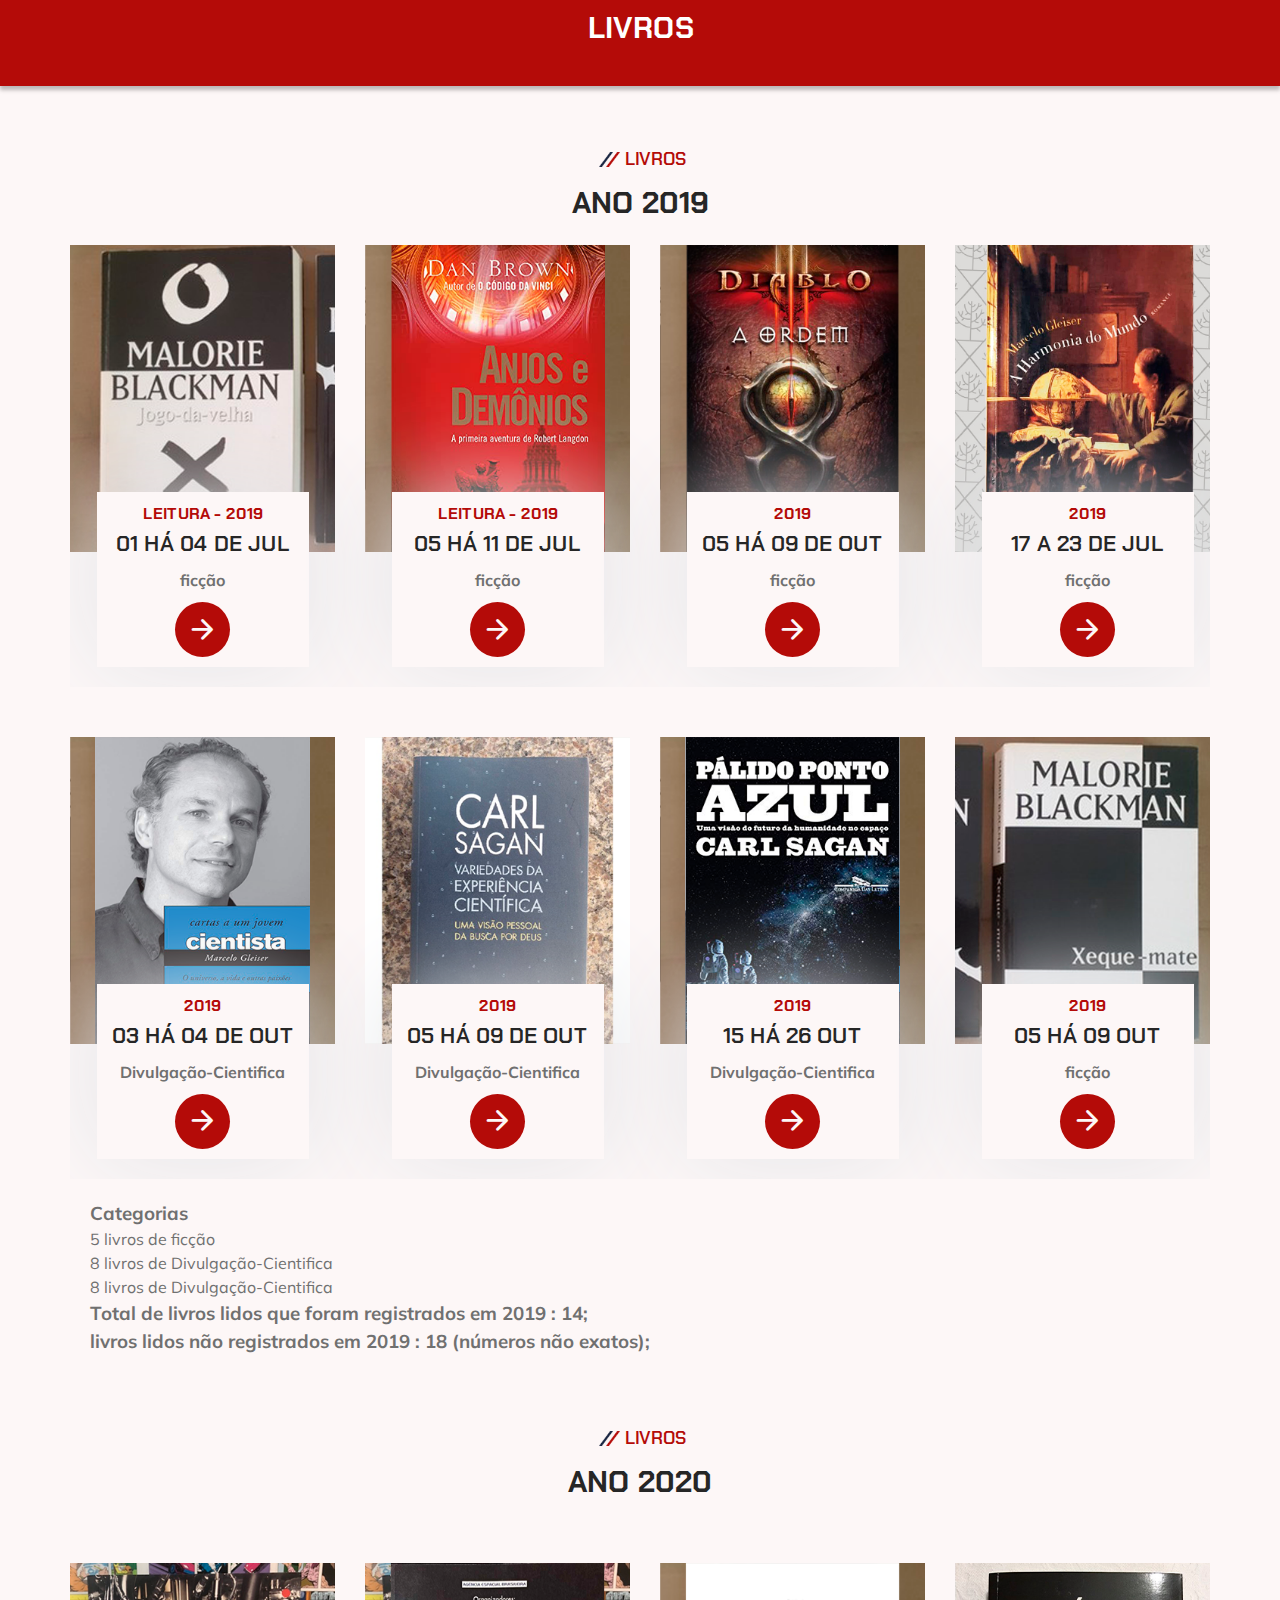
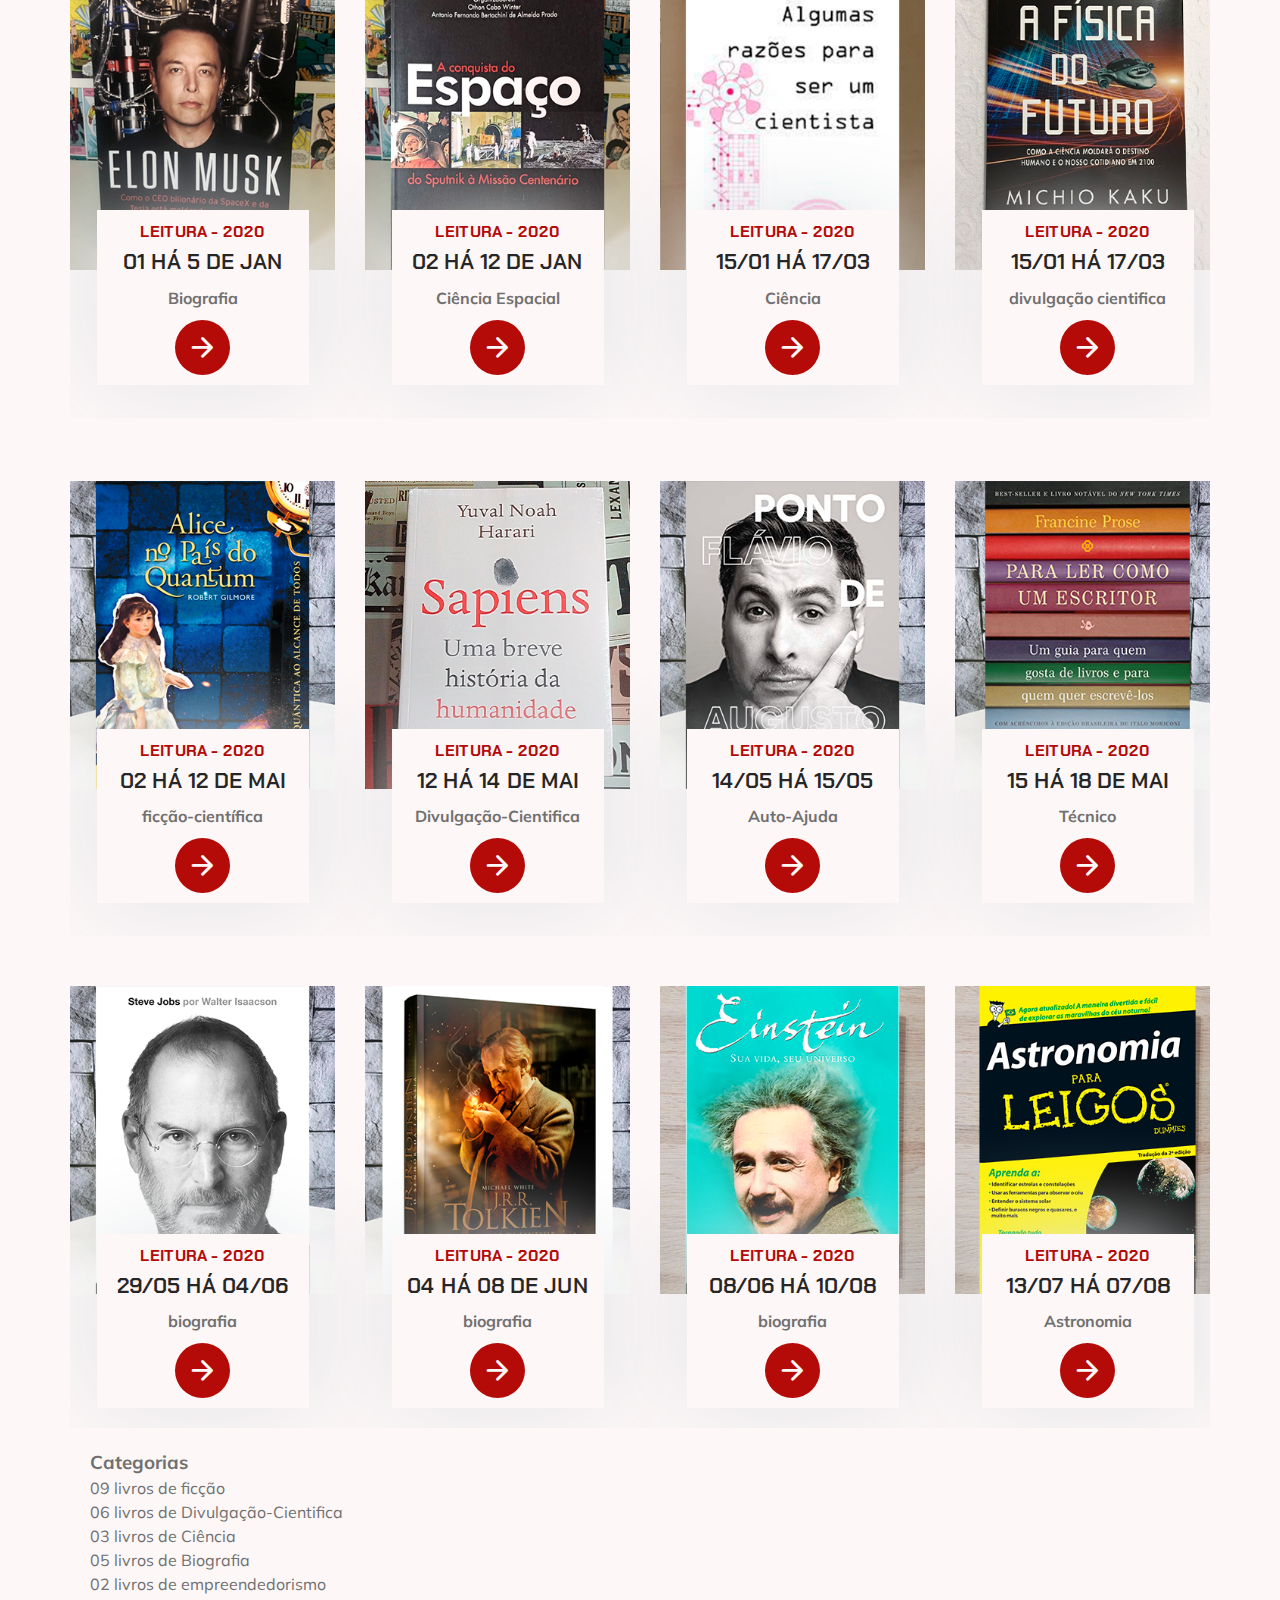
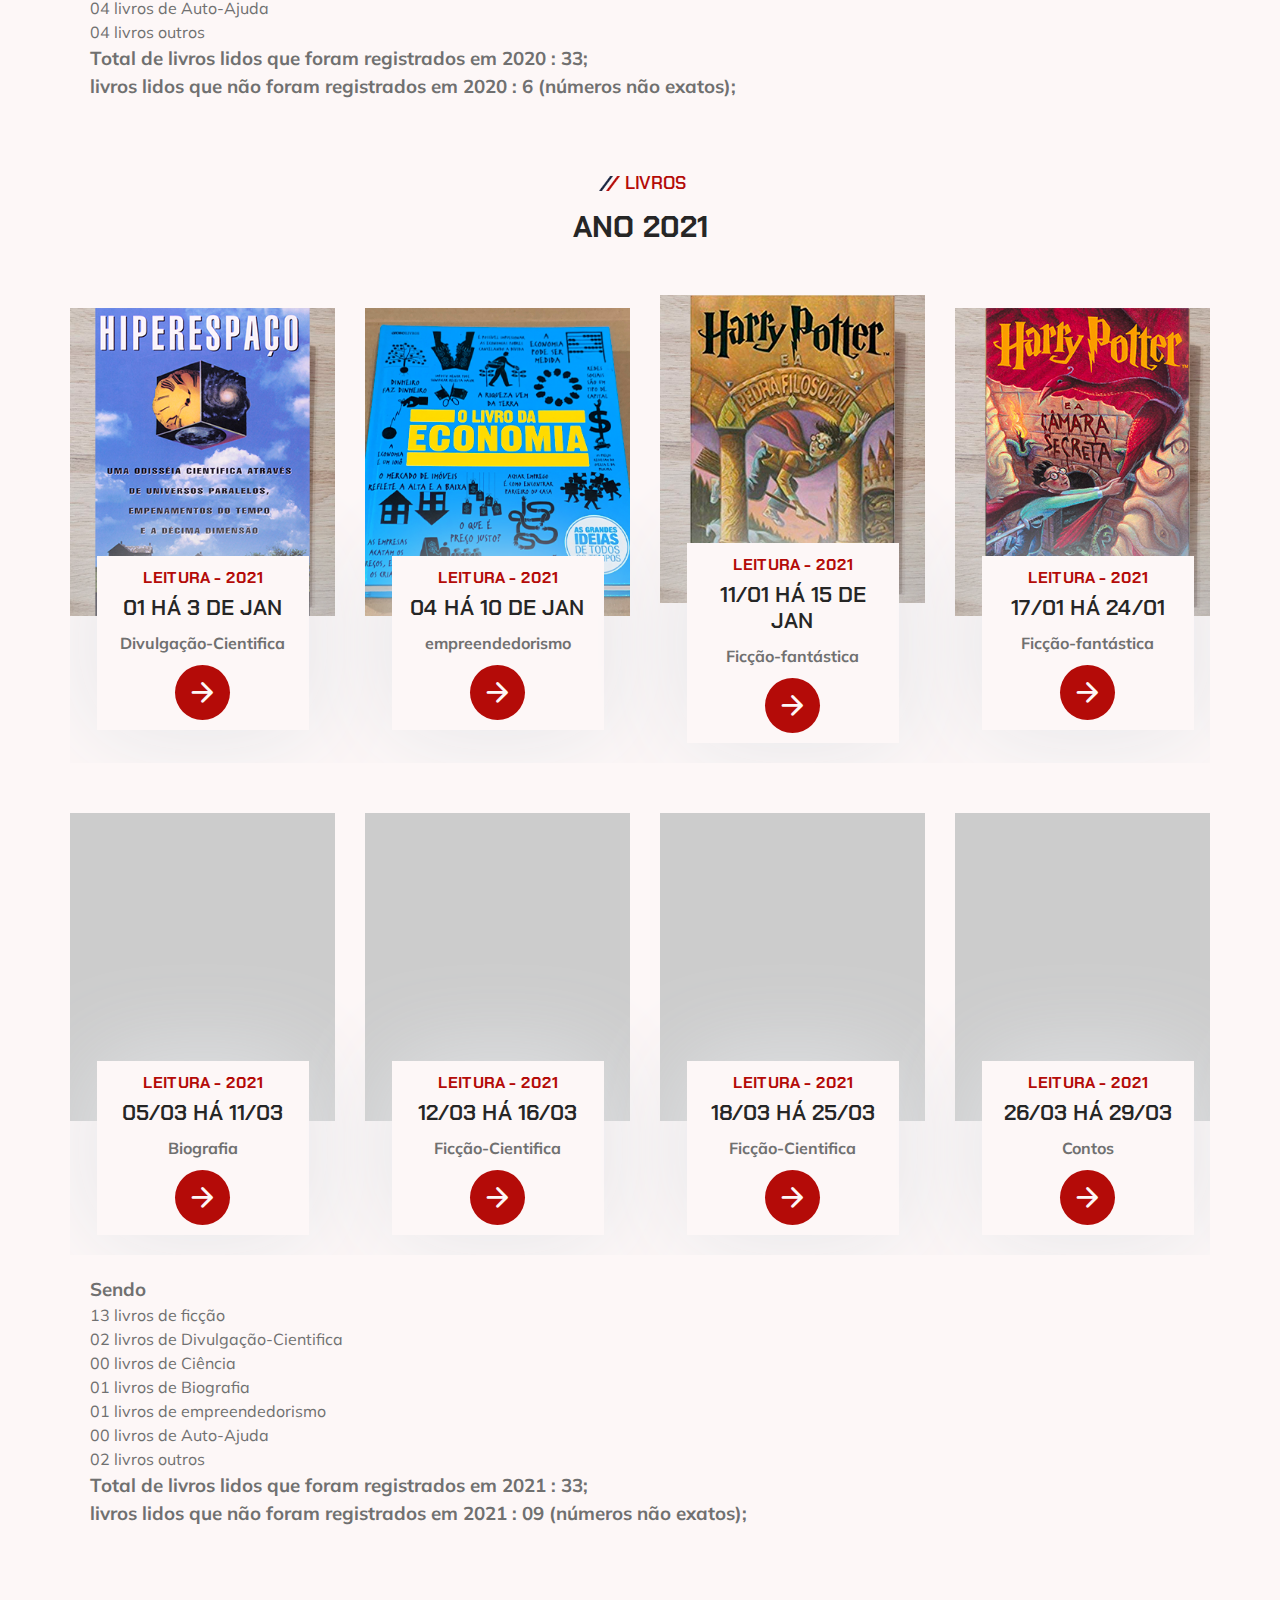
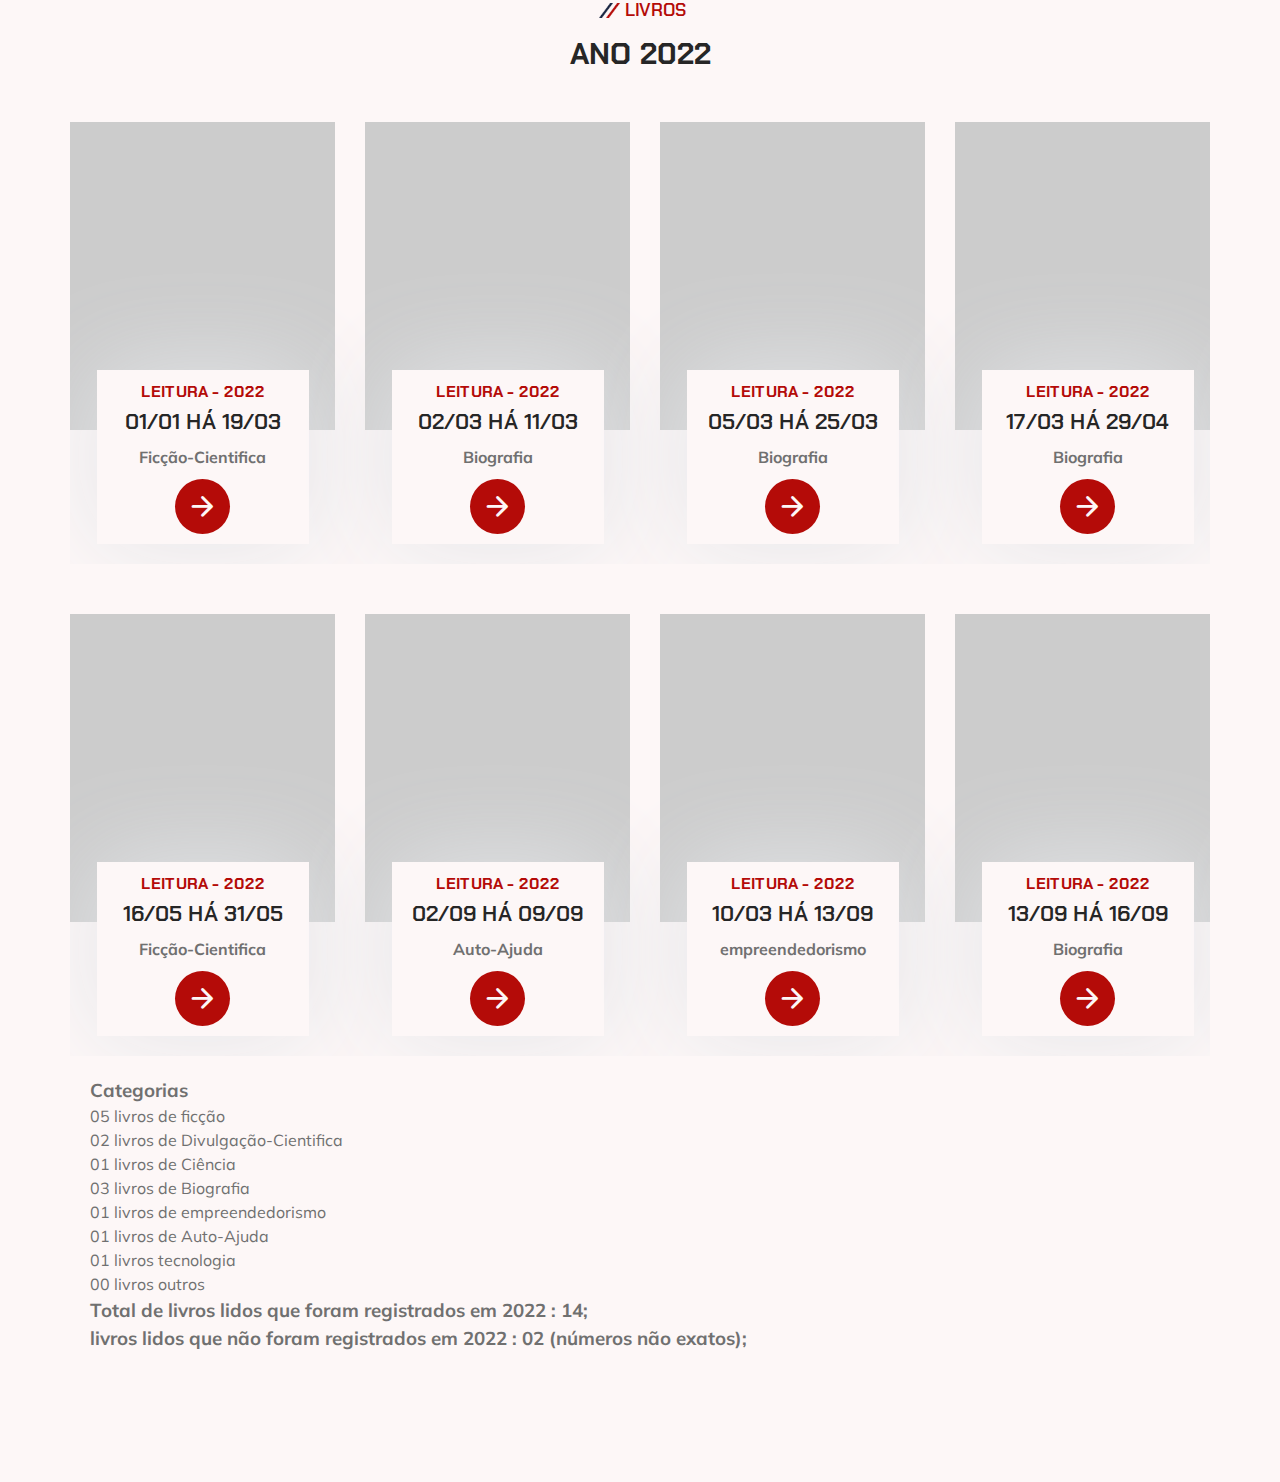
==== commit 417bae9e: "reparos" ====
--- a/index.html
+++ b/index.html
@@ -321,7 +321,7 @@
             </ul>
 
             <div class="livros">  
-                <h3>Sendo</h3>
+                <h3>Categorias</h3>
                 <p>5 livros de ficção</p>
                 <p>8 livros de Divulgação-Cientifica</p>
                 <p>8 livros de Divulgação-Cientifica</p>
@@ -1064,7 +1064,7 @@
 
             <div class="livros">
                 
-                <h3>Sendo</h3>
+                <h3>Categorias</h3>
                 <p>09 livros de ficção</p>
                 <p>06 livros de Divulgação-Cientifica</p>
                 <p>03 livros de Ciência</p>
@@ -1789,7 +1789,7 @@
 
             <div class="livros">
                 
-                <h3>Sendo</h3>
+                <h3>Categorias</h3>
                 <p>05 livros de ficção</p>
                 <p>02 livros de Divulgação-Cientifica</p>
                 <p>01 livros de Ciência</p>
--- a/css/blog.css
+++ b/css/blog.css
@@ -6,8 +6,8 @@
 
 .work-card .card-content {
   background-color: var(--white);
-  max-width: 90%;
-  padding: 30px 10px;
+  max-width: 80%;
+  padding: 10px;
   margin-block-start: -60px;
   margin-inline: auto;
   position: relative;
@@ -30,8 +30,8 @@
   color: var(--white);
   font-size: 2rem;
   margin-inline: auto;
-  width: 38px;
-  height: 38px;
+  width: 28px;
+  height: 28px;
   display: grid;
   place-items: center;
   border-radius: var(--radius-circle);
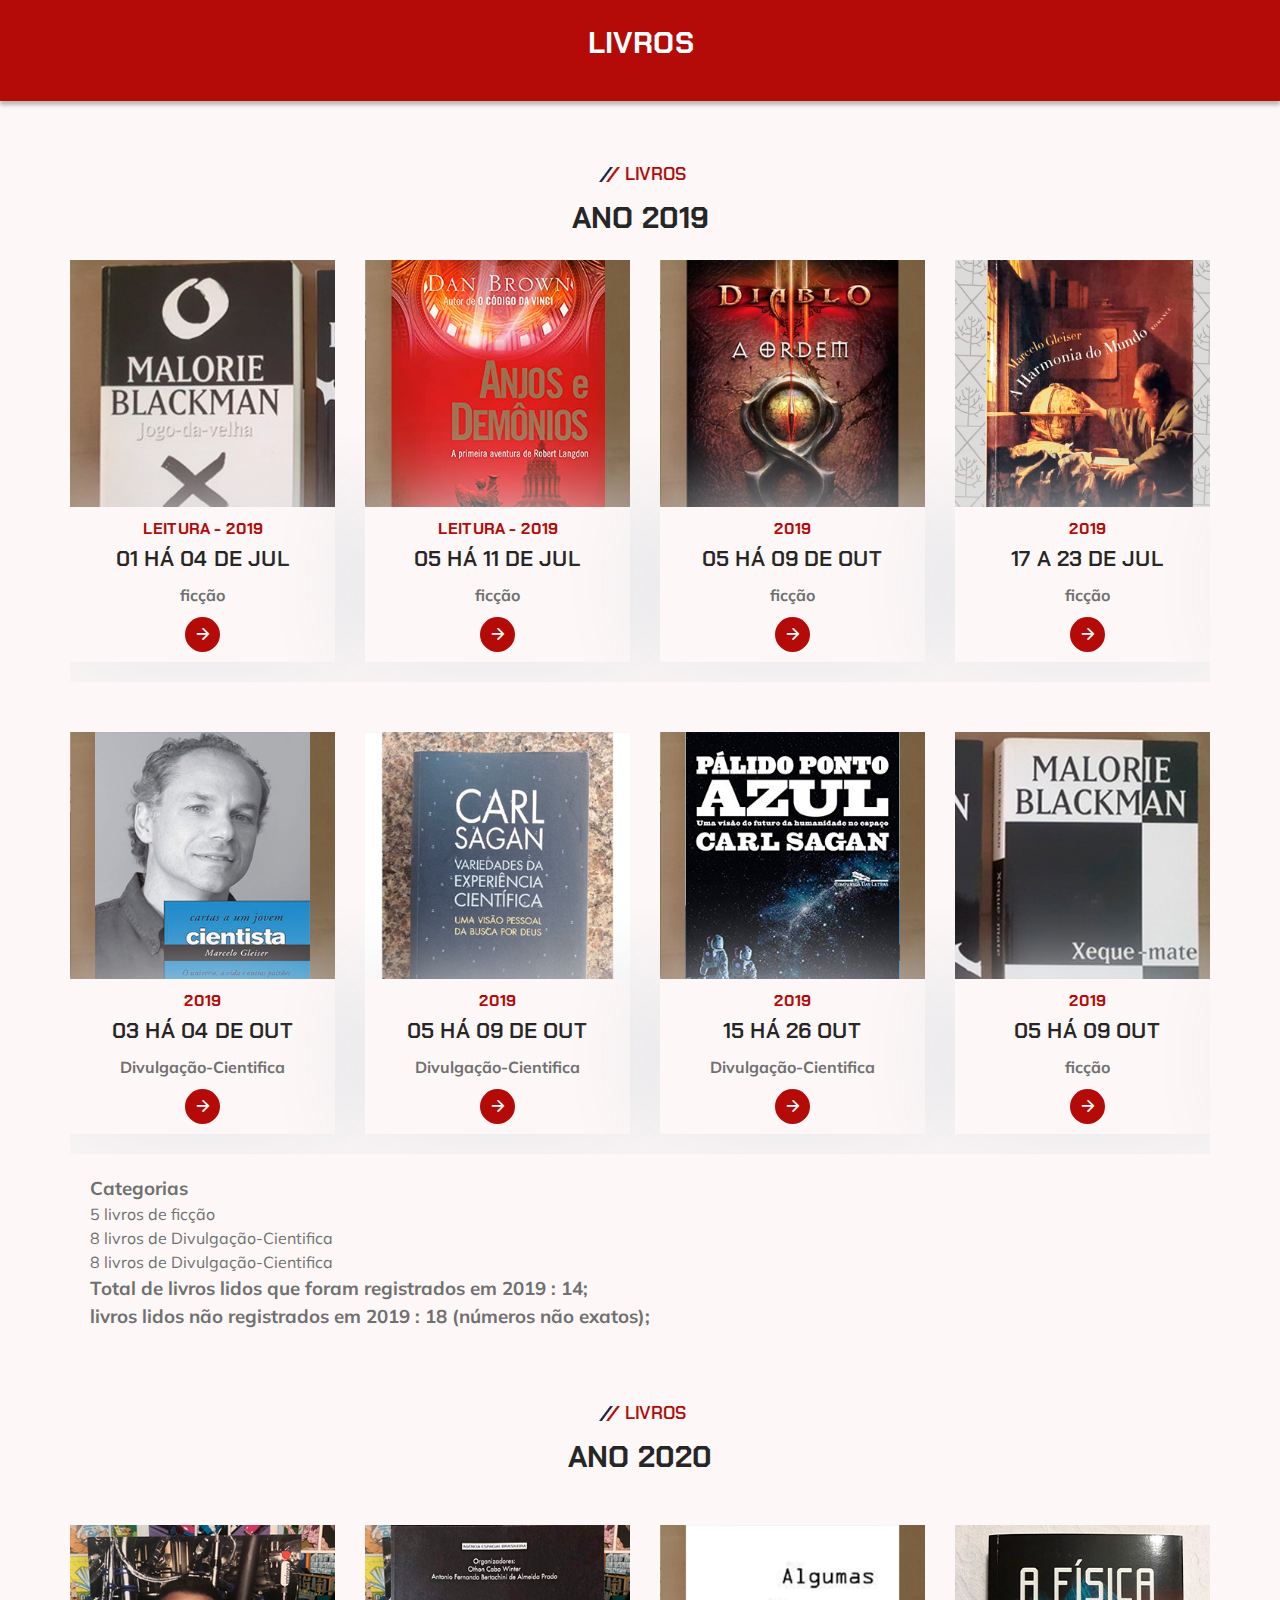
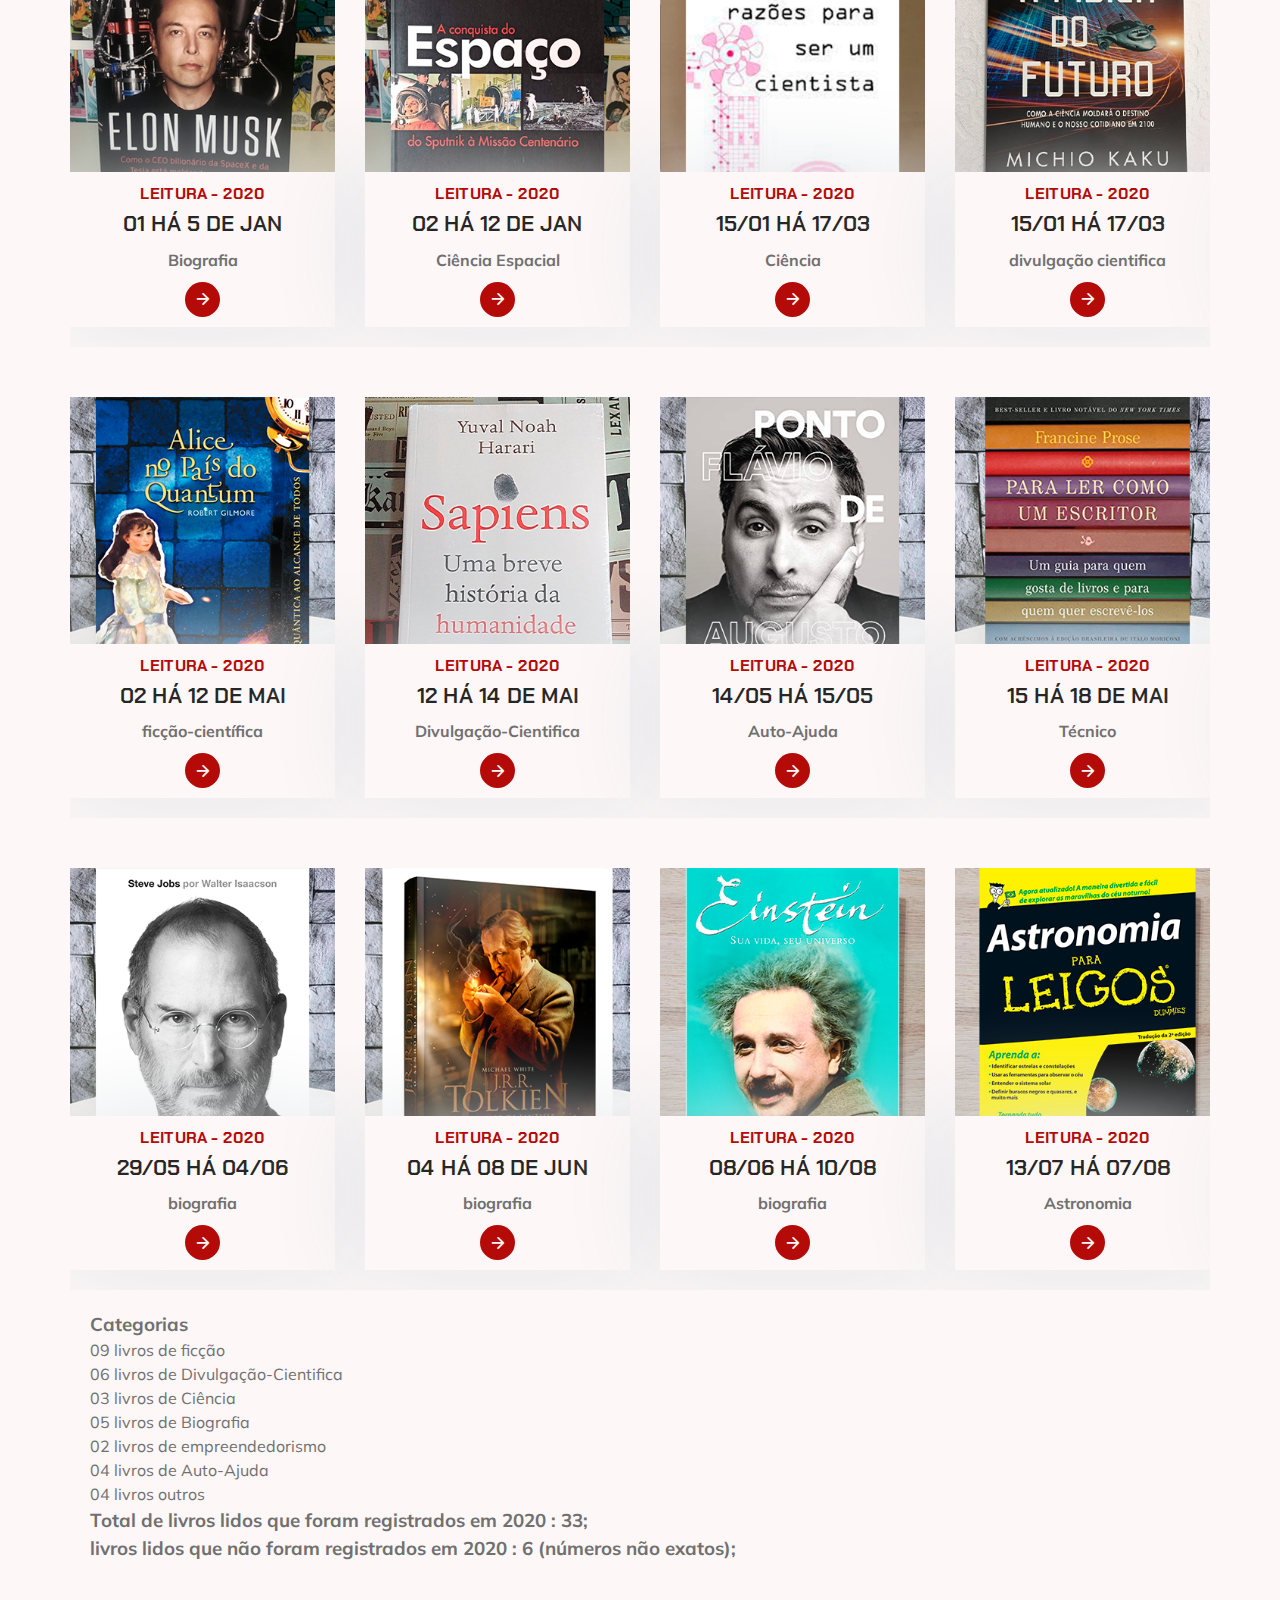
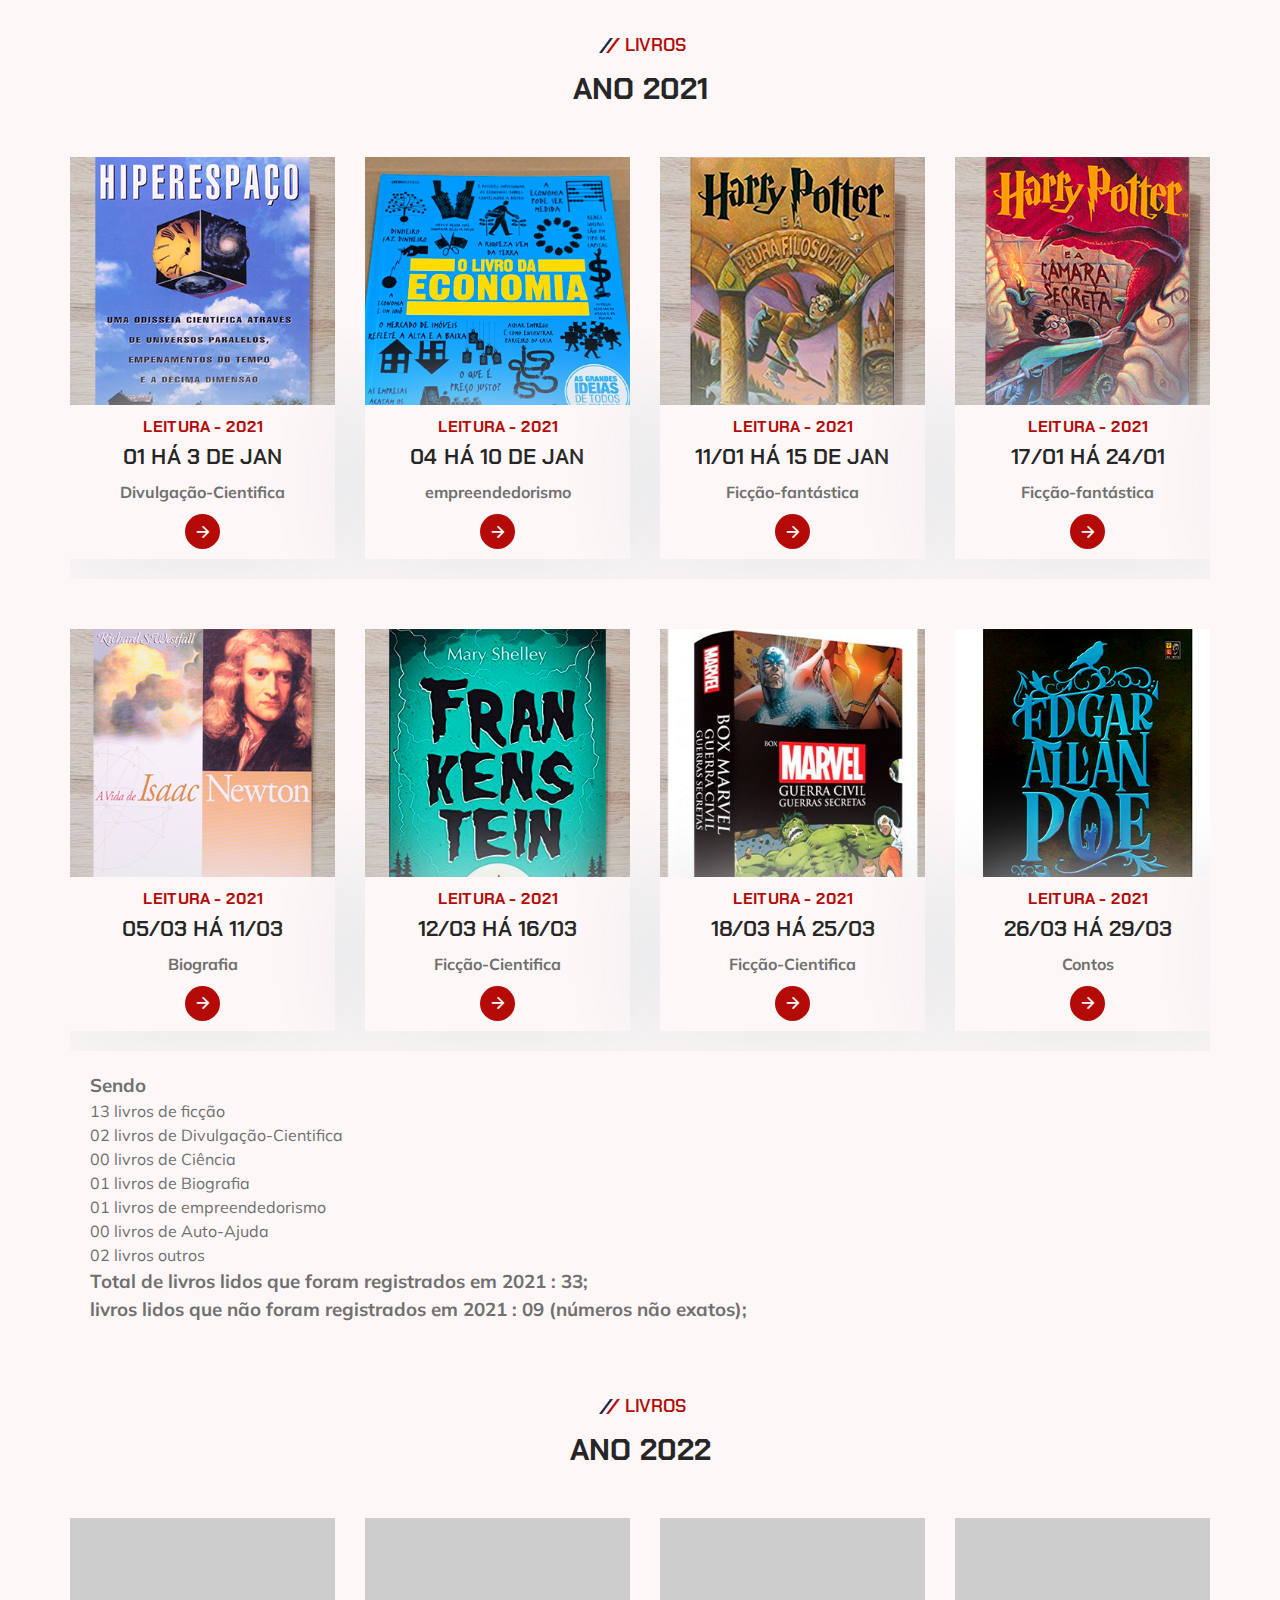
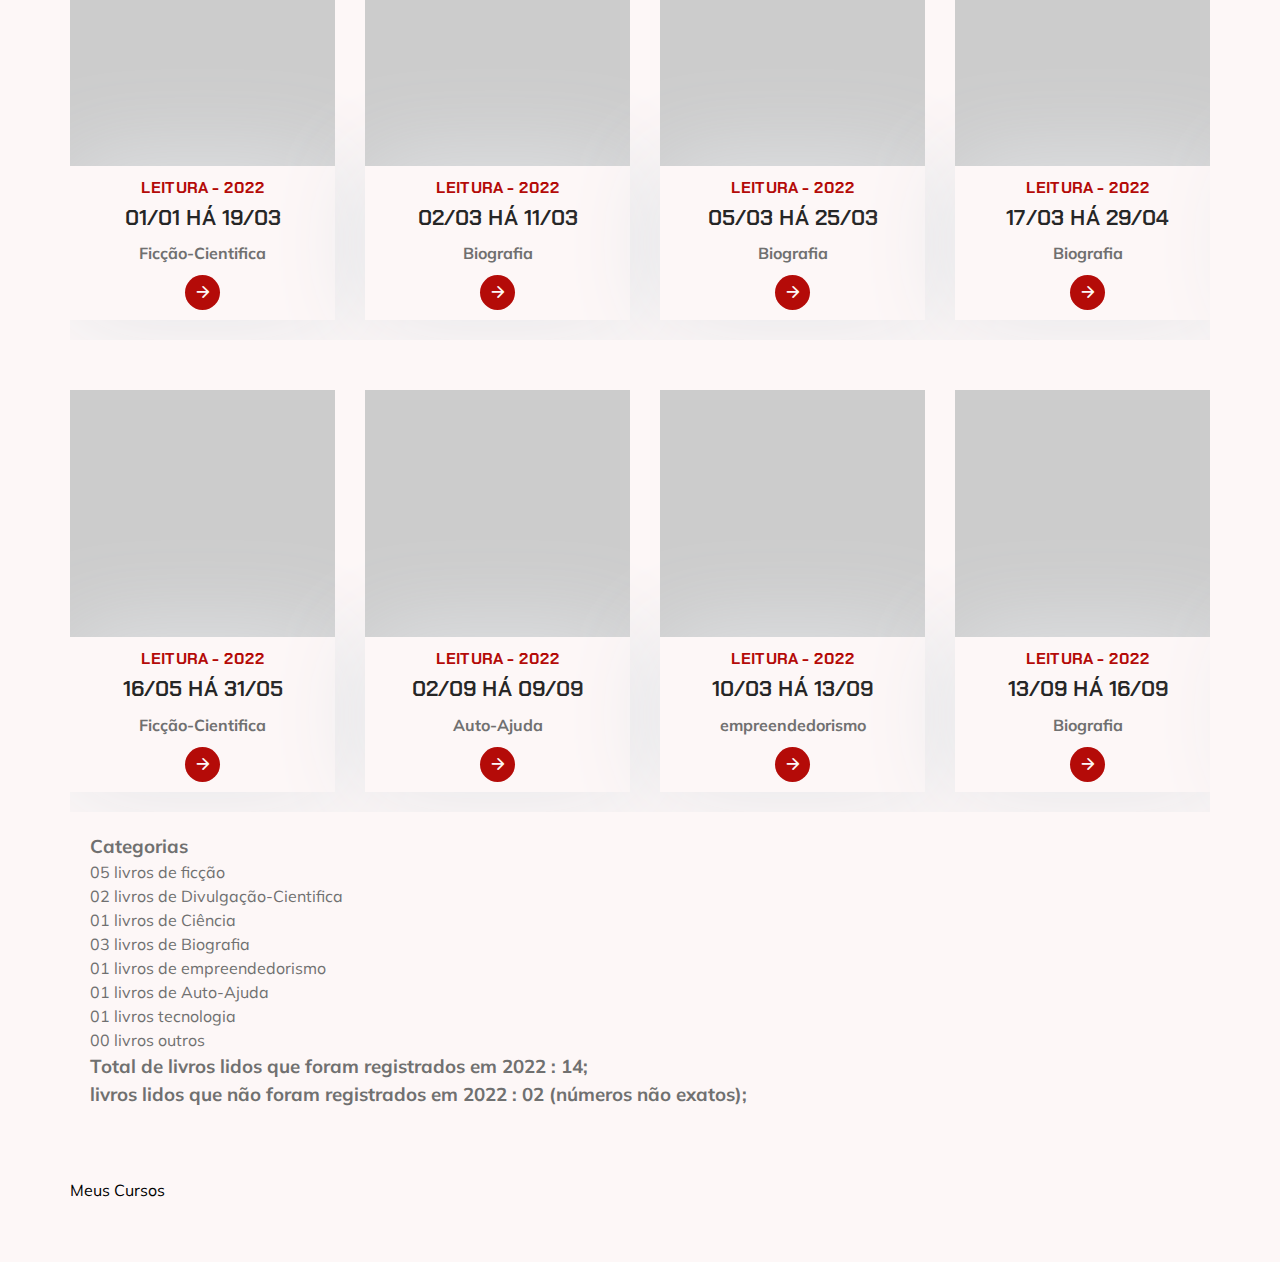
==== commit 9ea9fbec: "adicionando página de cursos" ====
--- a/index.html
+++ b/index.html
@@ -1802,6 +1802,8 @@
                 <h3 class="bottom">livros lidos que não foram registrados em 2022 : 02 (números não exatos);</h3>
             </div>
 
+            <button><a href="cursos.html">Meus Cursos</a></button>
+
         </div>
     </section>
 </body>
--- a/css/style.css
+++ b/css/style.css
@@ -238,13 +238,14 @@
     display: flex;
     align-items: center;
     gap: 30px;
+    height: 100%;
     overflow-x: auto;
     scroll-snap-type: mandatory;
     padding-block-end: 20px;
 }
 
 .scrollbar-item {
-    min-width: 100%;
+    min-width: 50%;
     scroll-snap-align: start;
 }
 
@@ -284,4 +285,5 @@
 
 .logo{
     color: white;
-}+}
+
--- a/css/blog.css
+++ b/css/blog.css
@@ -6,7 +6,7 @@
 
 .work-card .card-content {
   background-color: var(--white);
-  max-width: 80%;
+  max-width: 100%;
   padding: 10px;
   margin-block-start: -60px;
   margin-inline: auto;
--- a/css/medias.css
+++ b/css/medias.css
@@ -129,6 +129,10 @@
 
 
     .scrollbar-item { min-width: calc(25% - 20px);}
+
+    .logo{
+        padding-top: 15px;
+    }
 }
 
 /*responsive for large than 1200px screen*/
@@ -164,9 +168,9 @@
      .section-title { max-width: 700px;}
 
      .work-card .card-btn {
-        font-size: 2.4rem;
-        width: 55px;
-        height: 55px;
+        font-size: 1.4rem;
+        width: 35px;
+        height: 35px;
      }
 
      .h2{
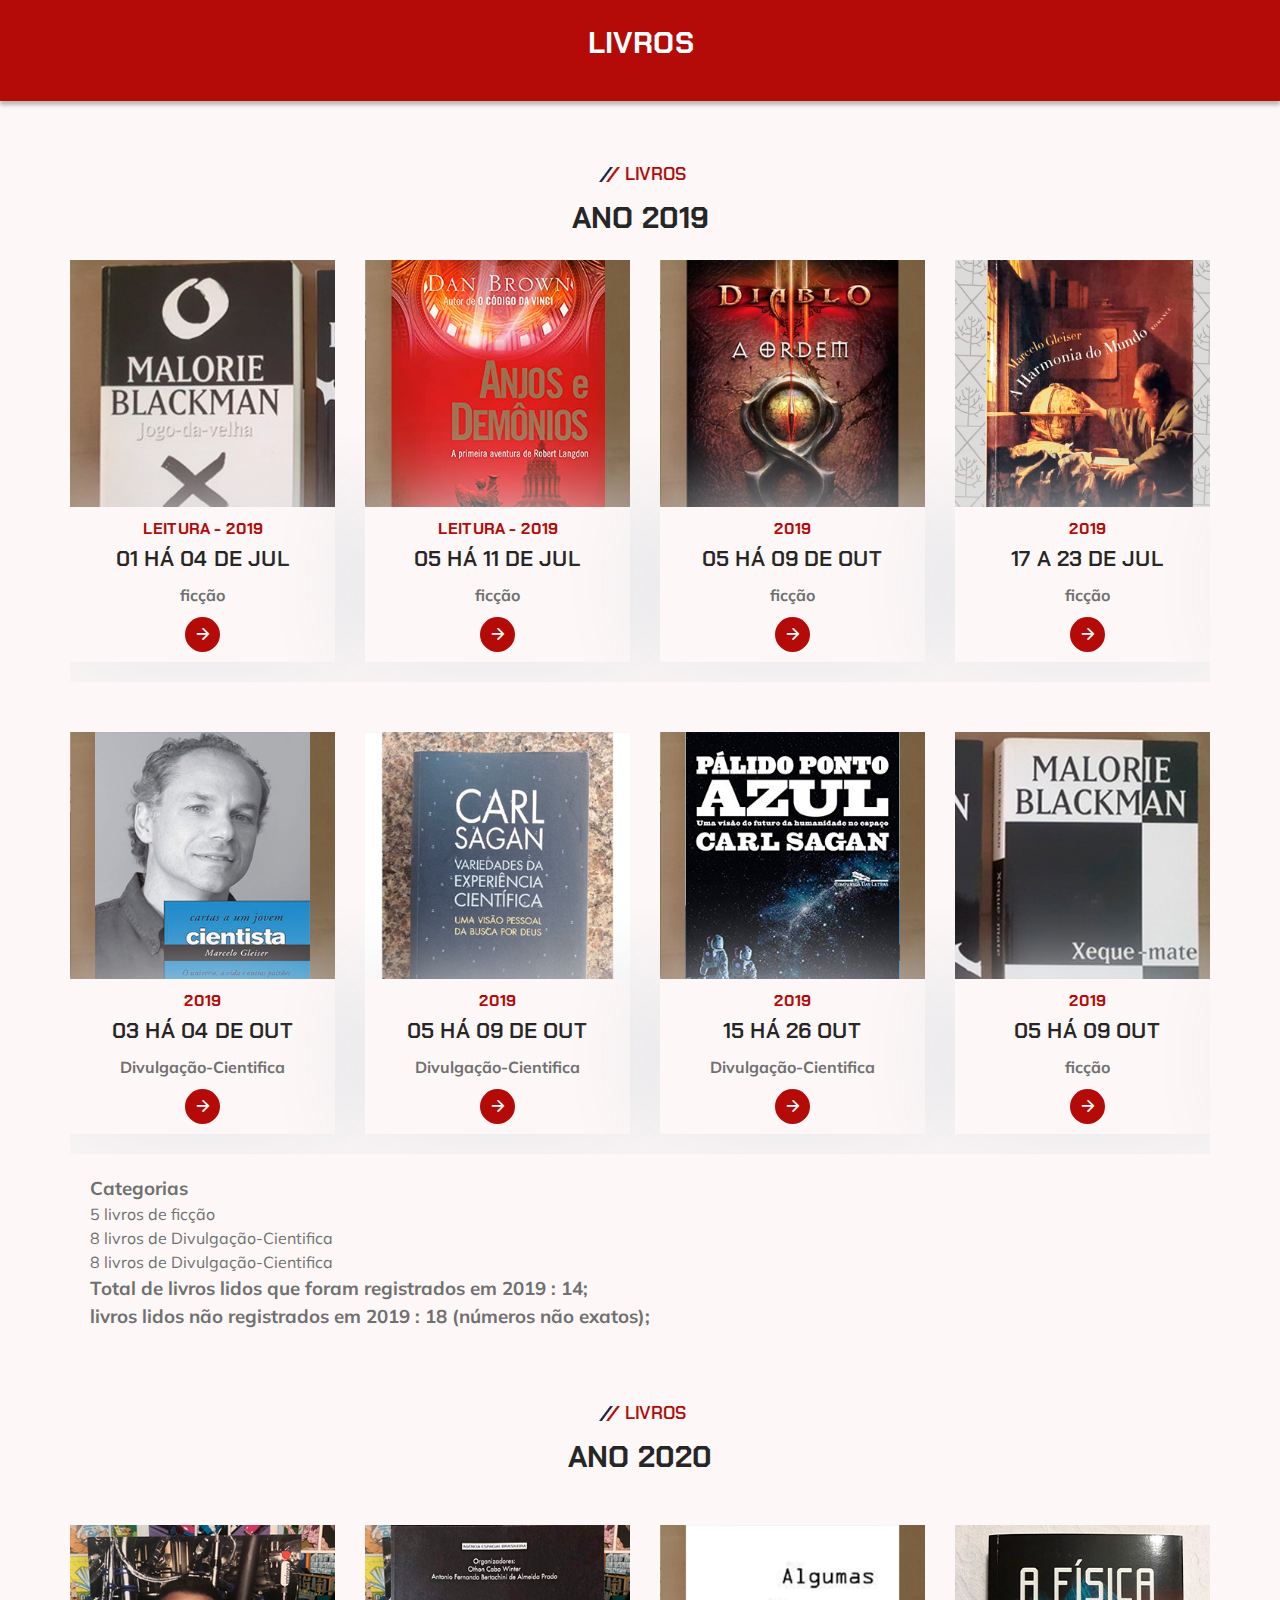
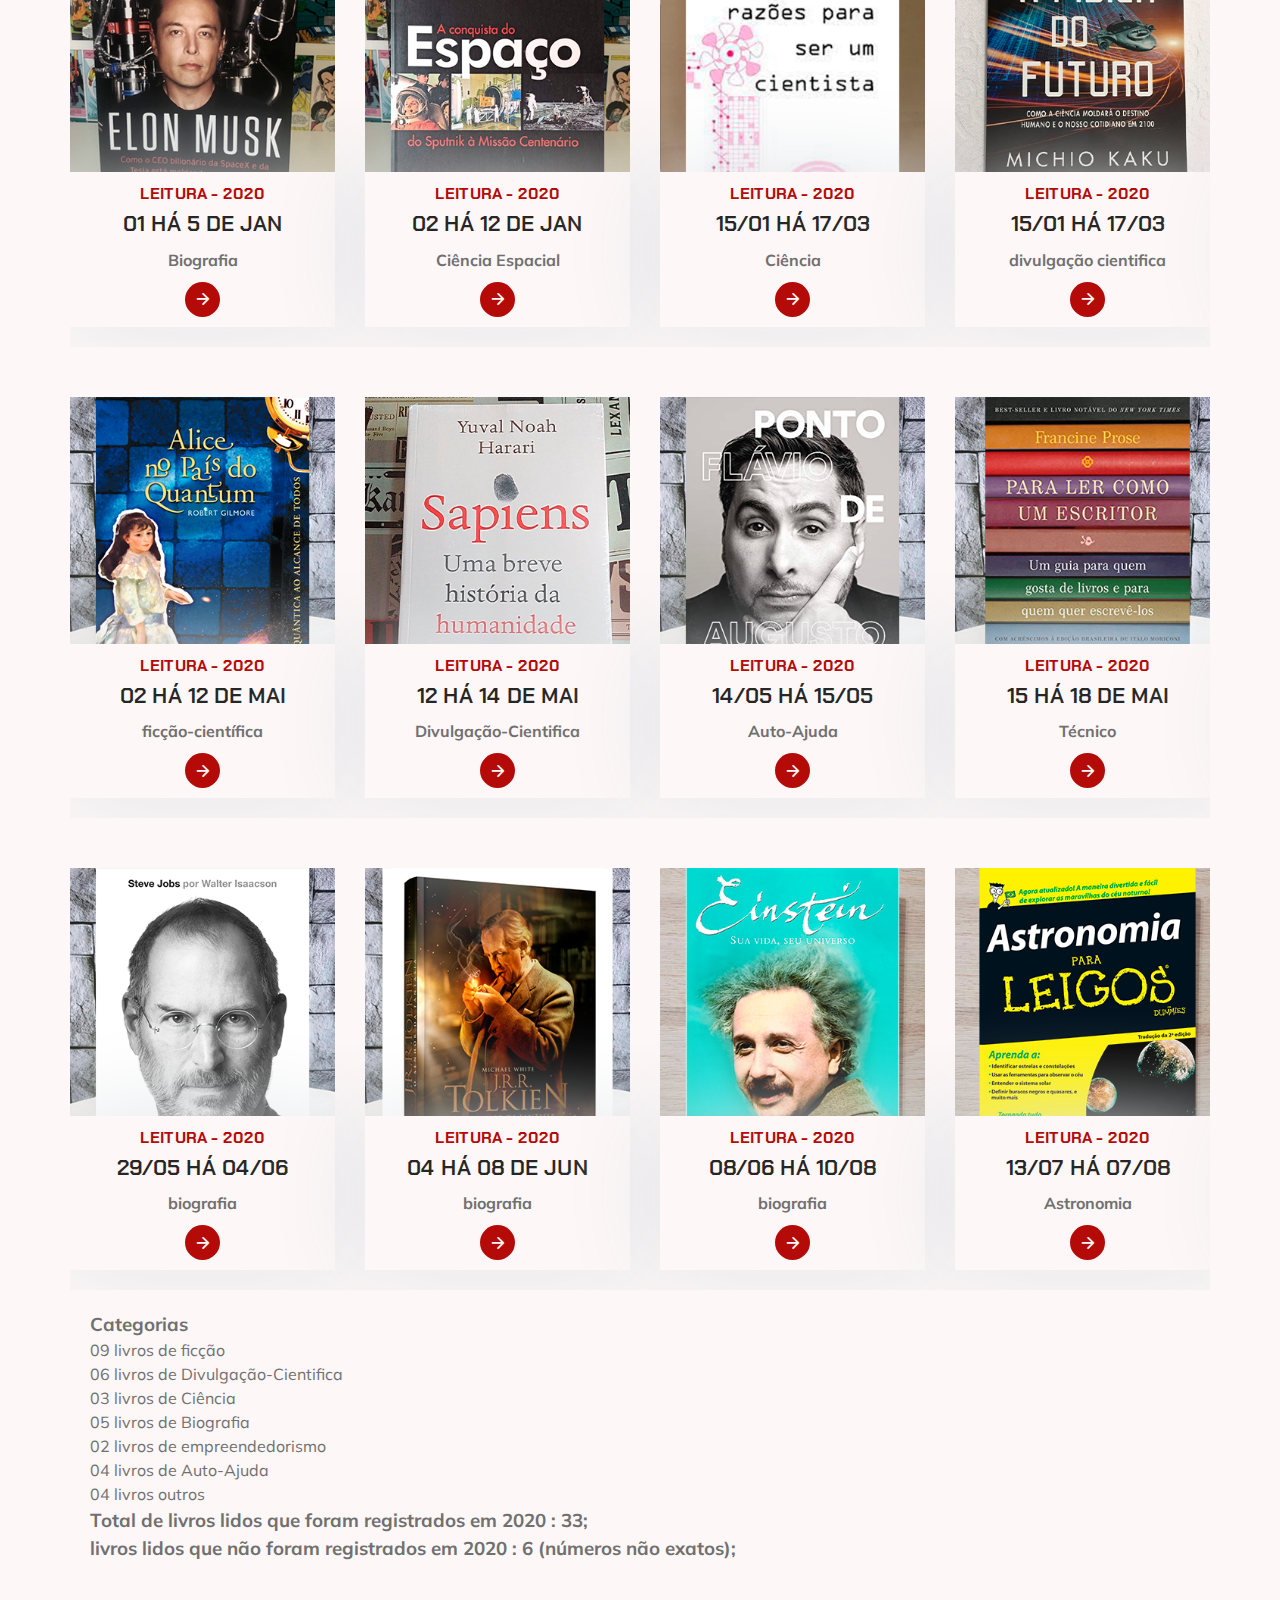
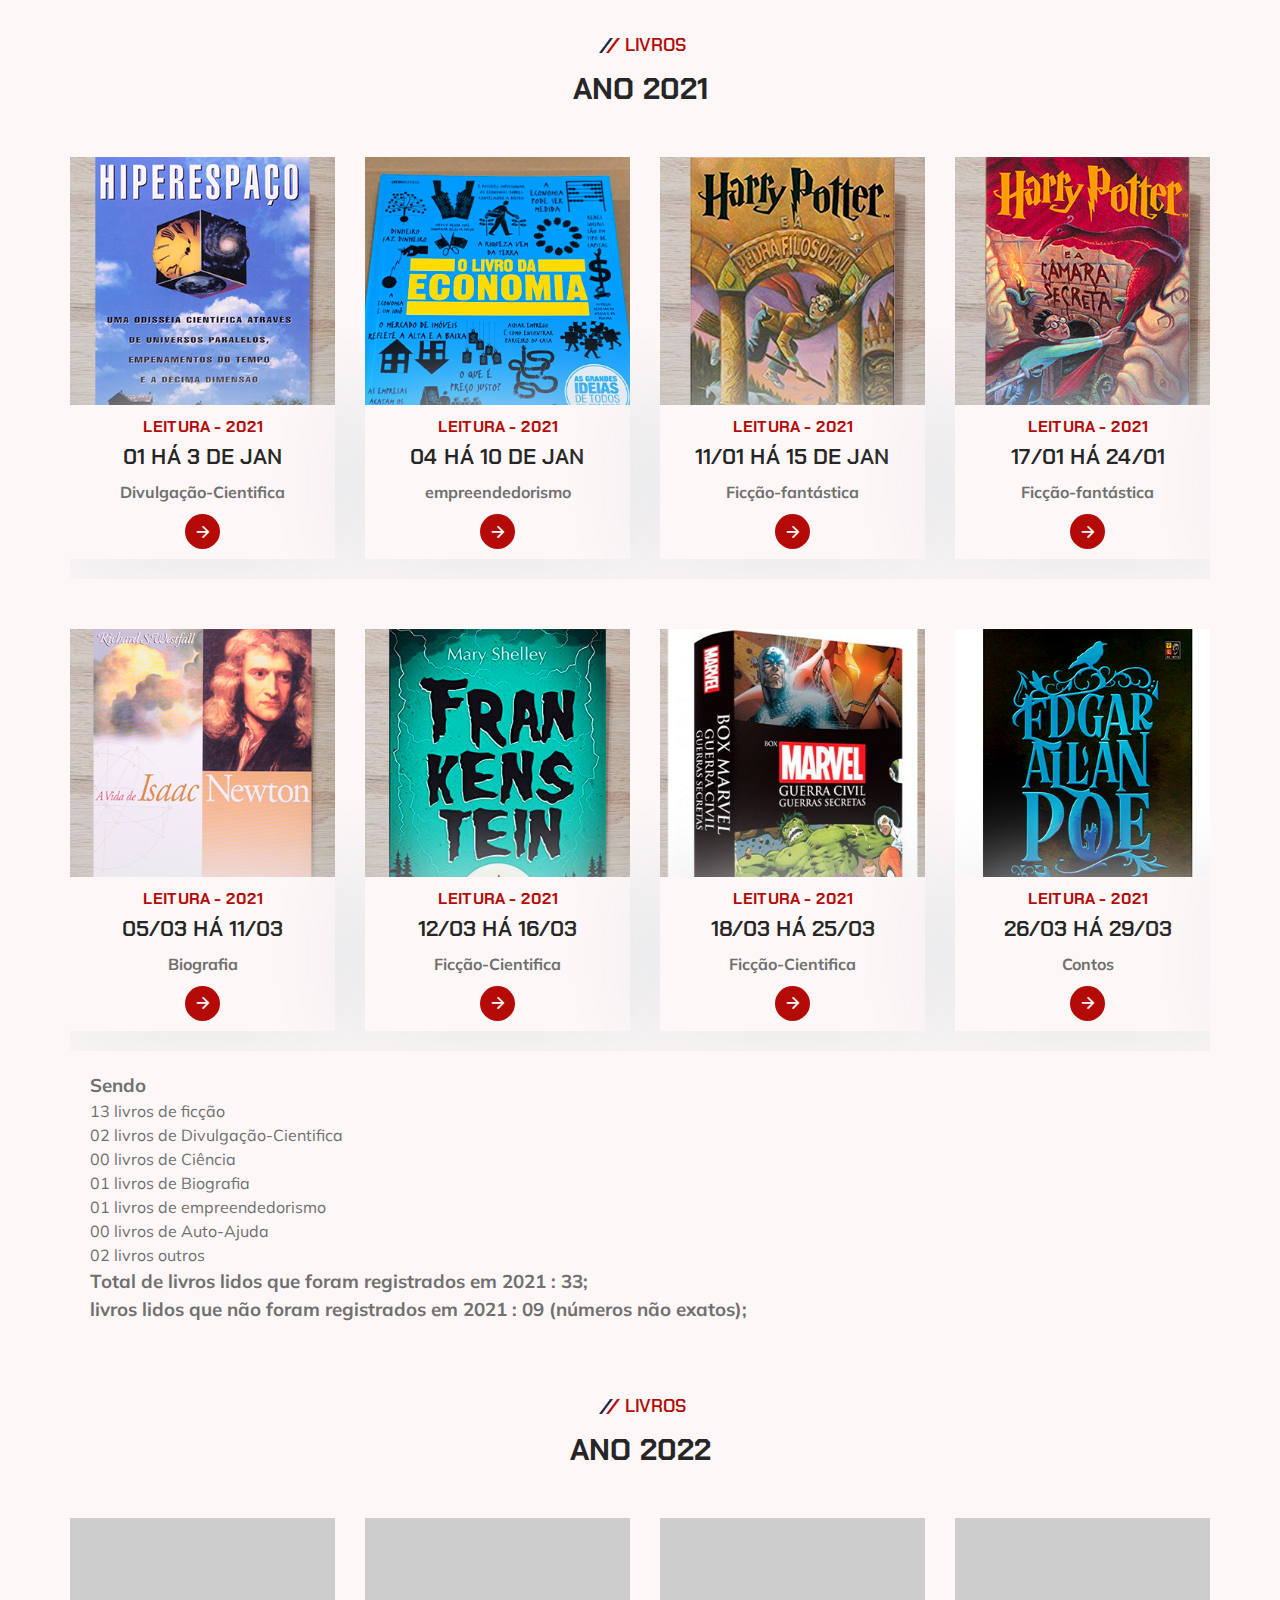
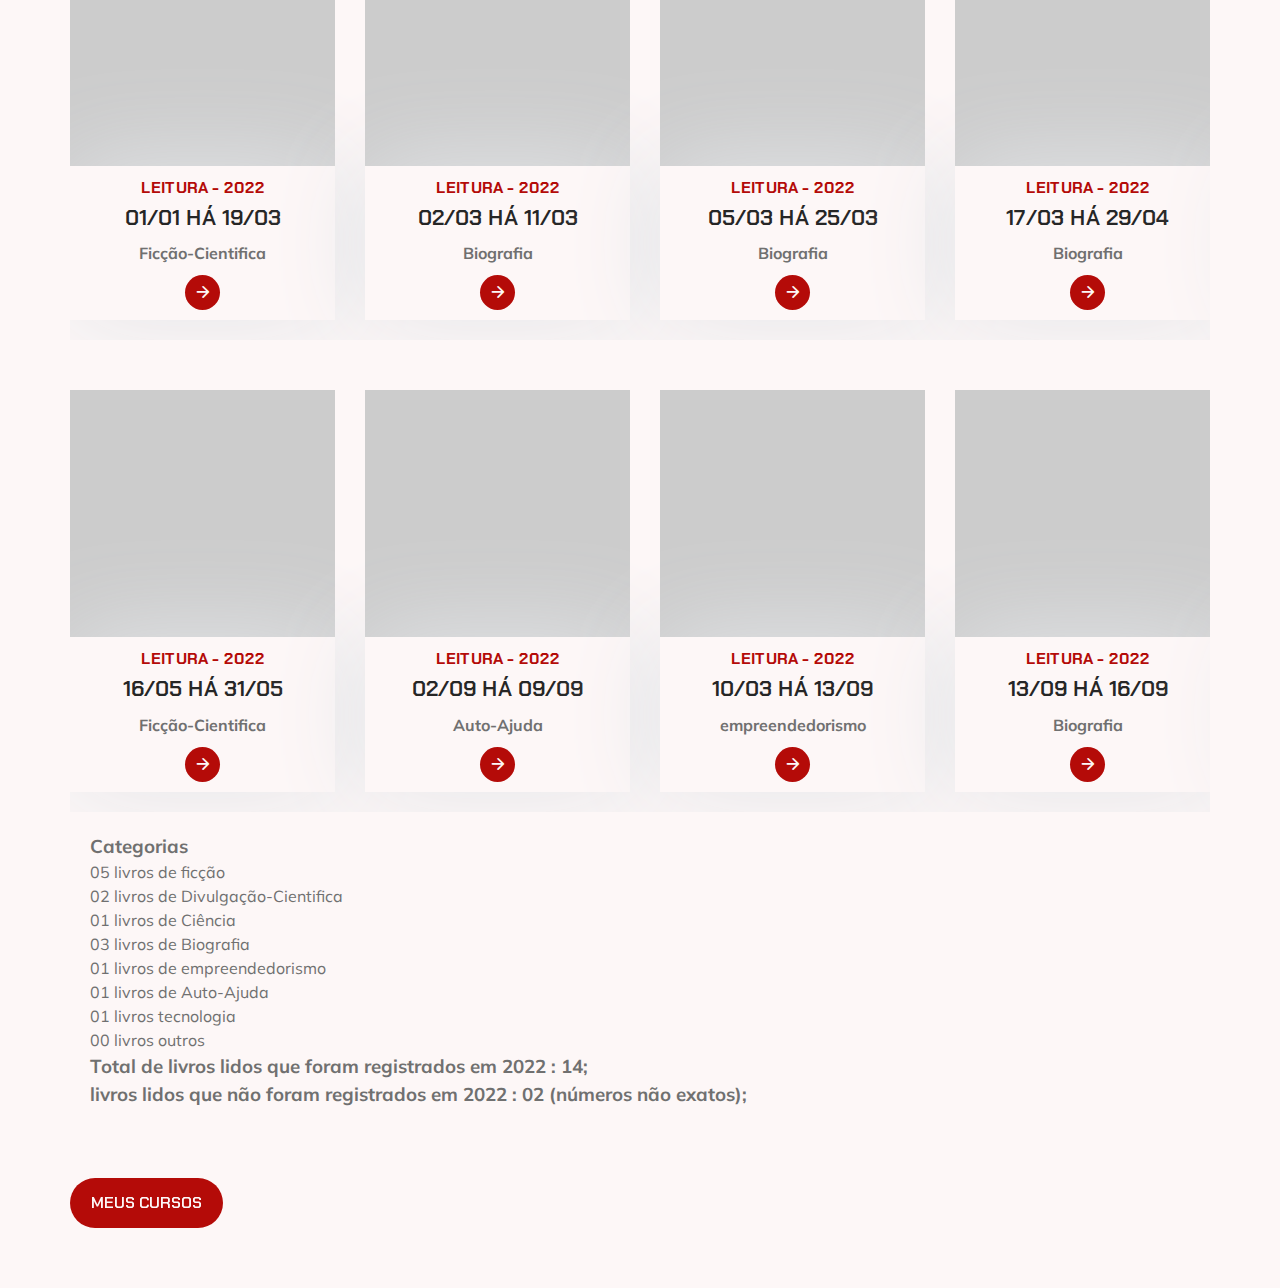
==== commit ce219ff8: "adicionando botão" ====
--- a/index.html
+++ b/index.html
@@ -1802,7 +1802,7 @@
                 <h3 class="bottom">livros lidos que não foram registrados em 2022 : 02 (números não exatos);</h3>
             </div>
 
-            <button><a href="cursos.html">Meus Cursos</a></button>
+            <button class="btn"><a href="cursos.html">Meus Cursos</a></button>
 
         </div>
     </section>
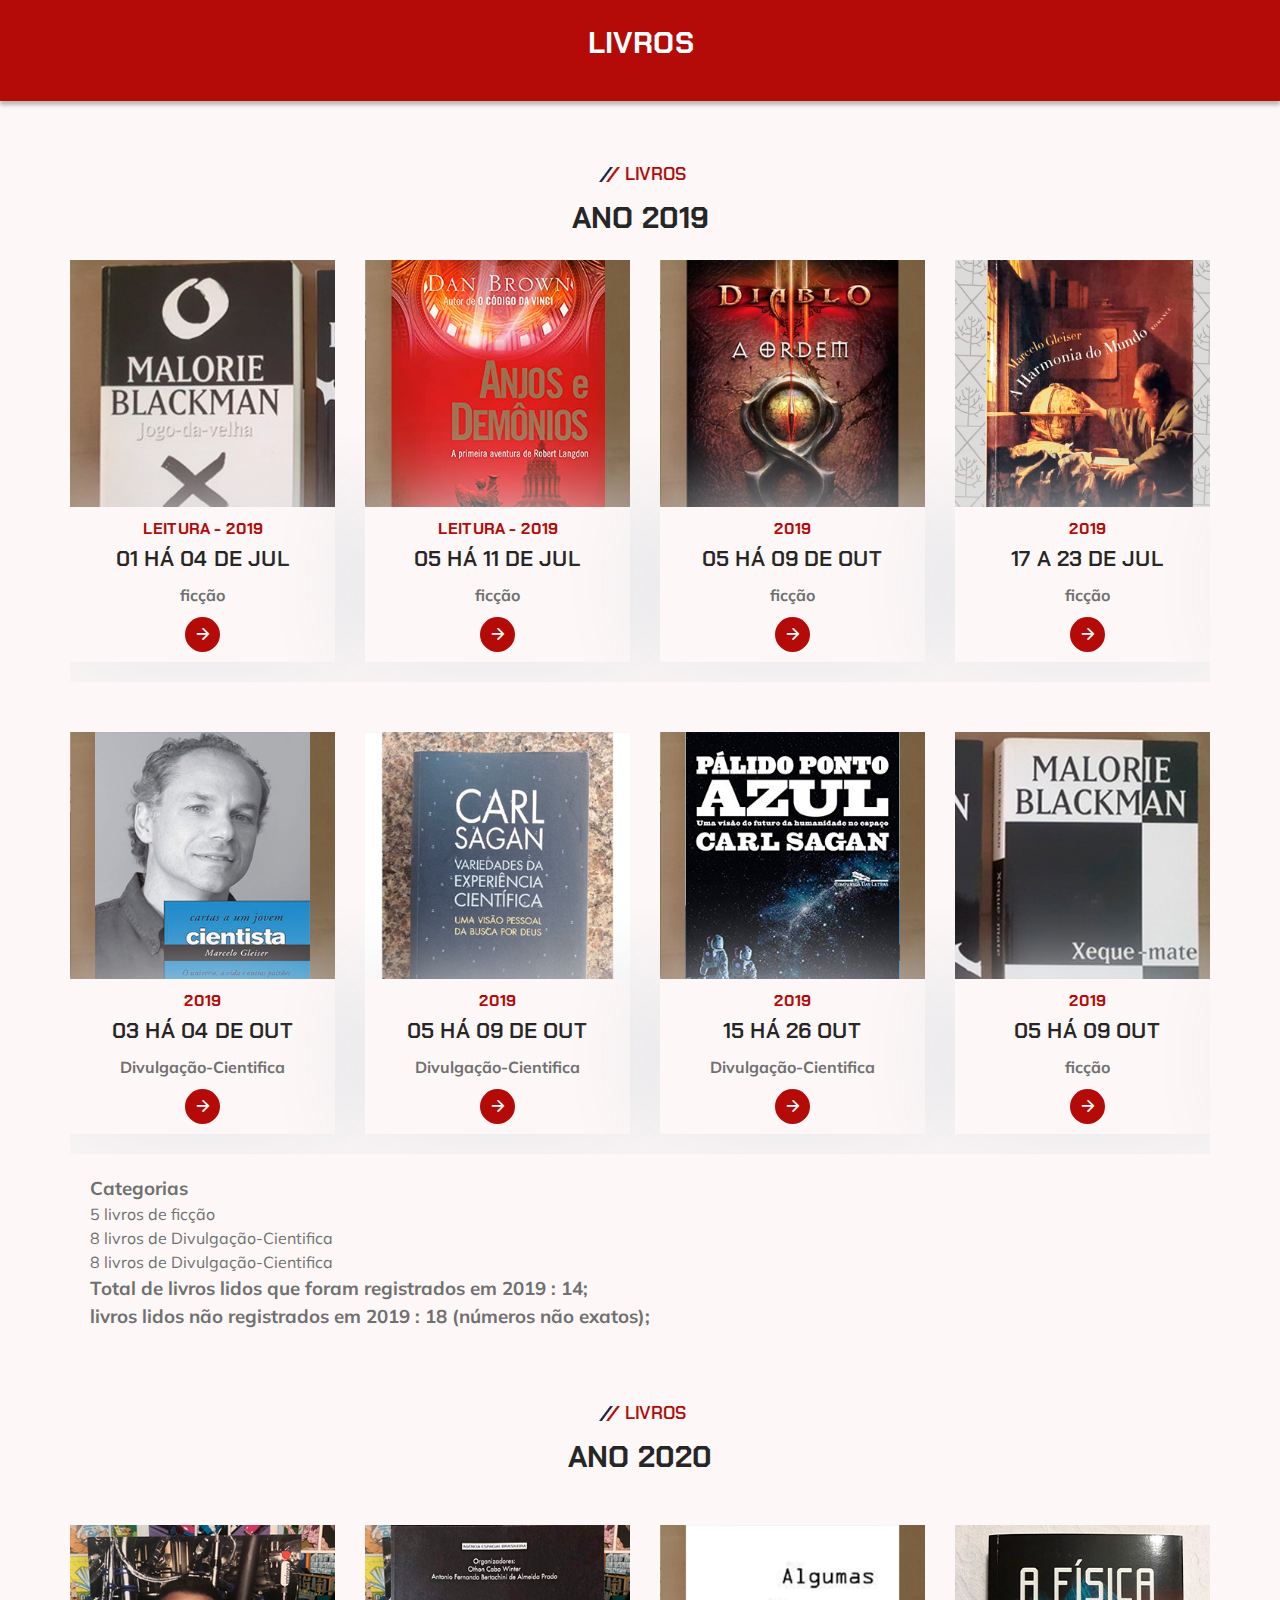
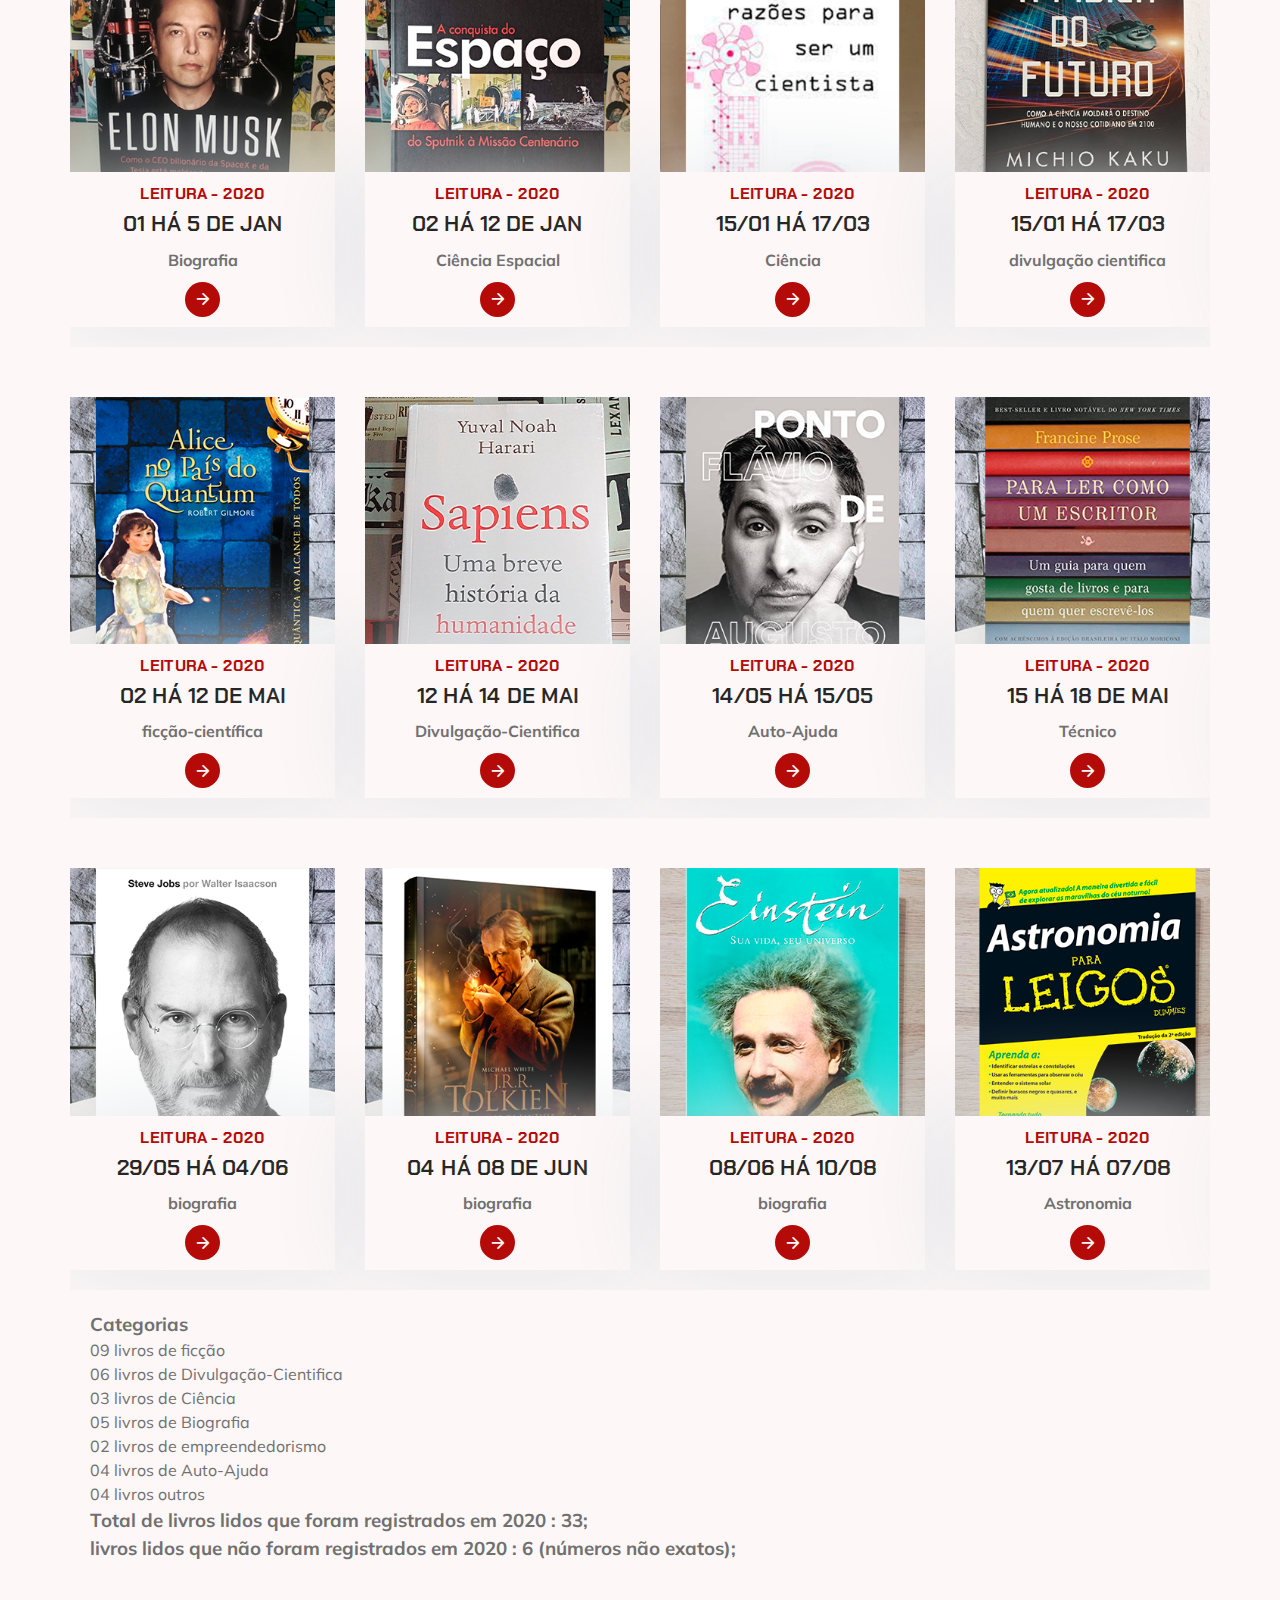
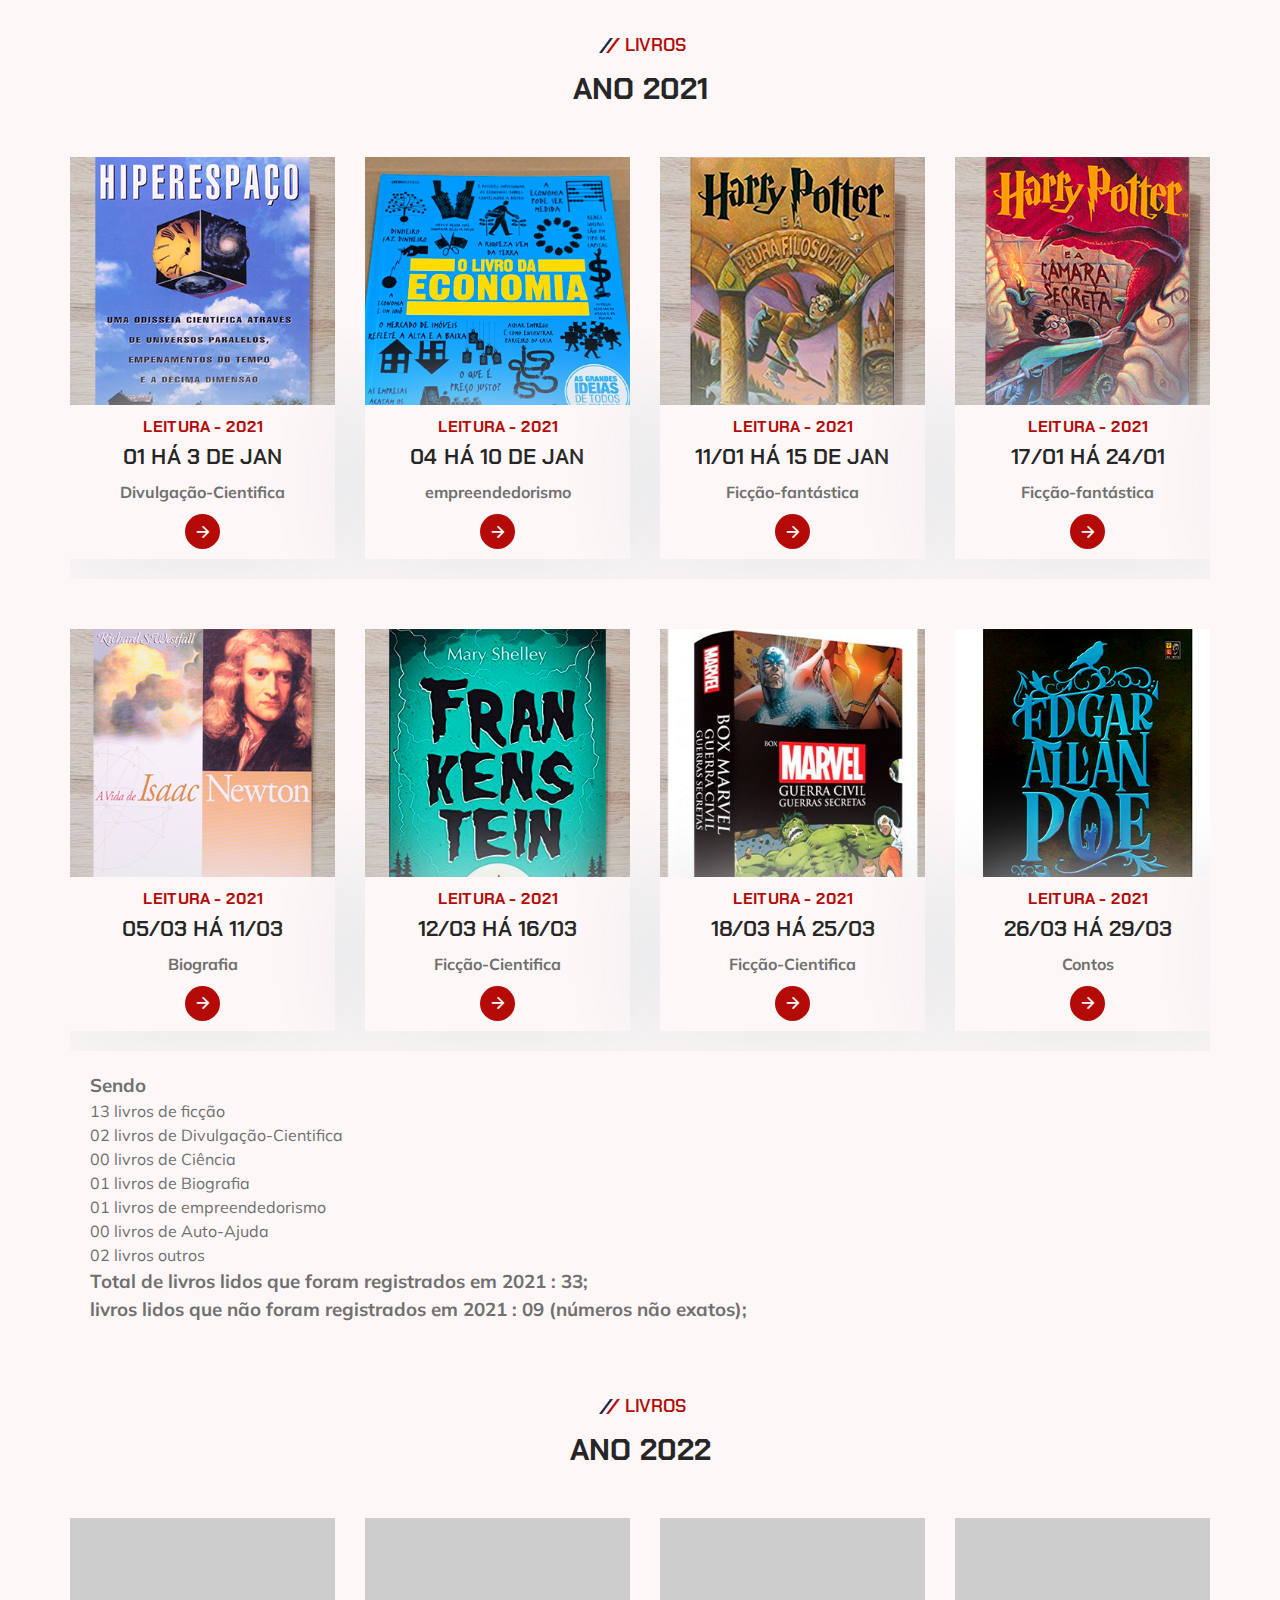
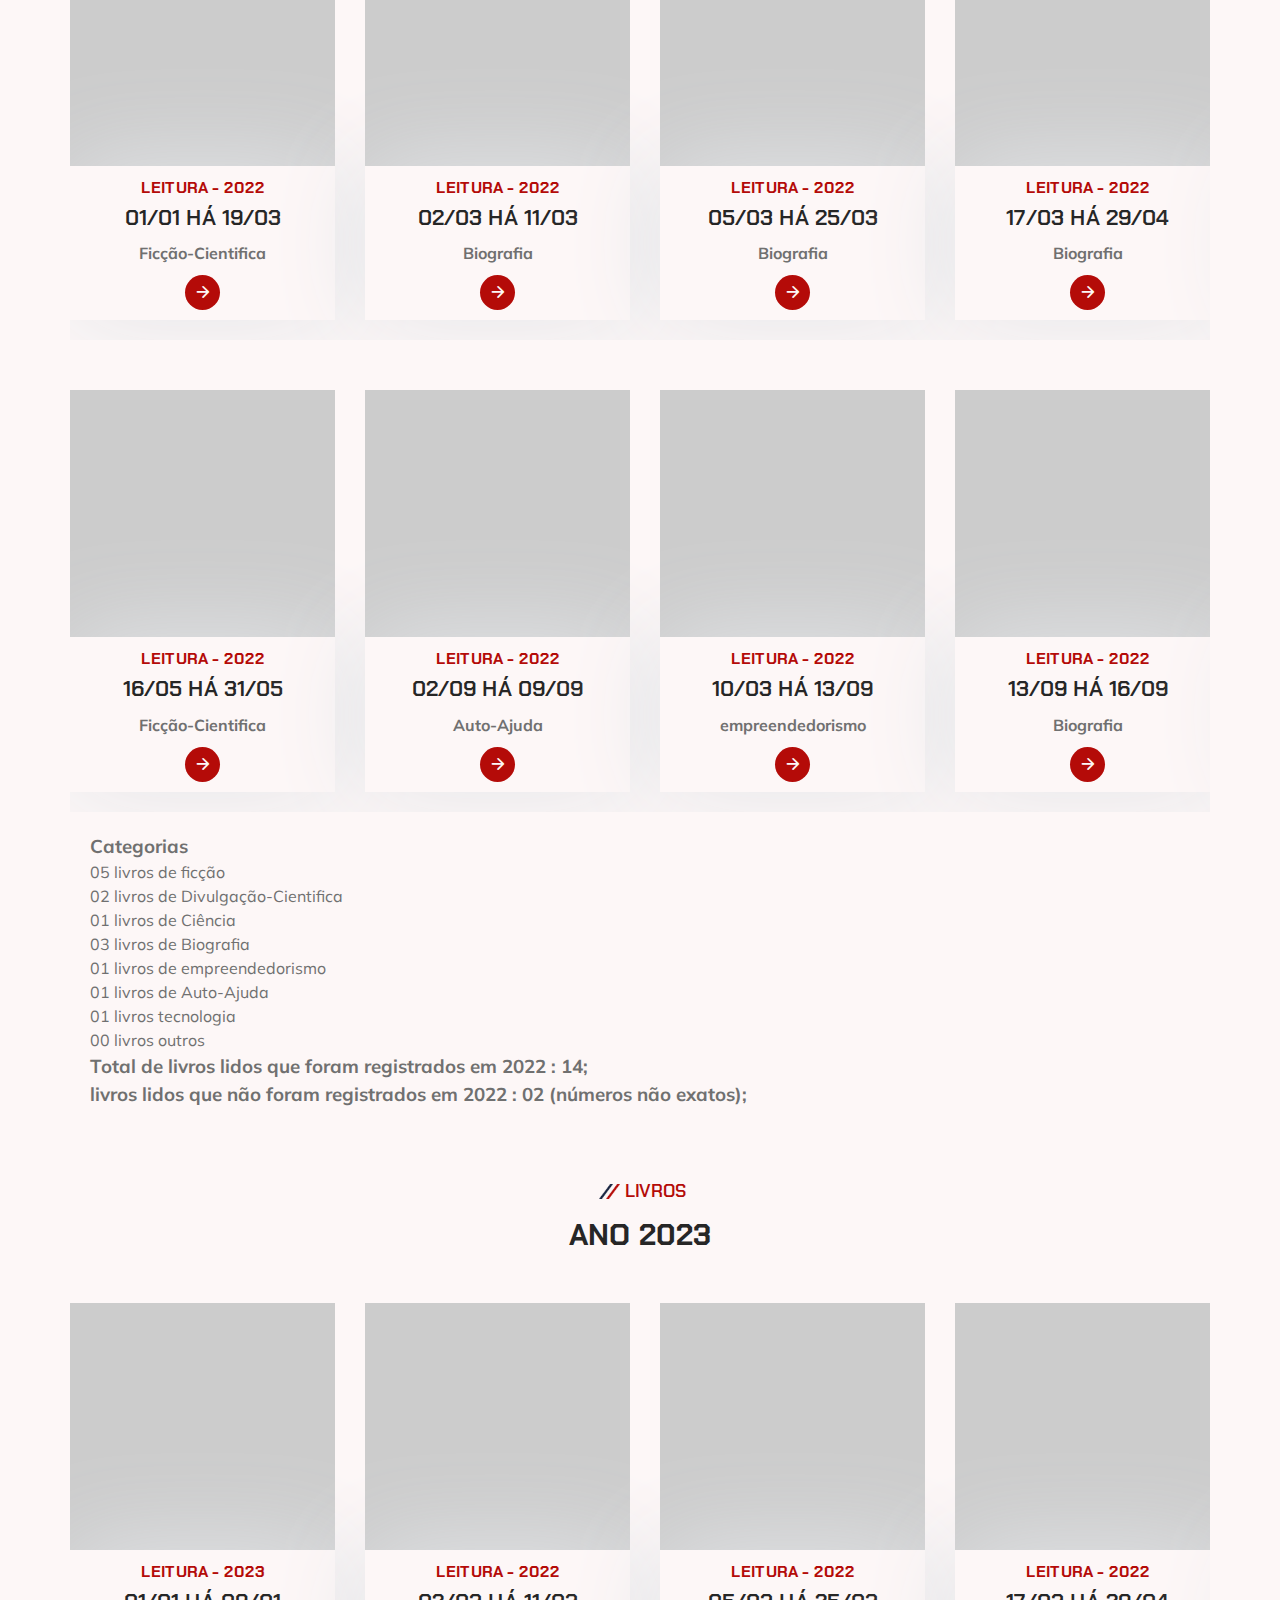
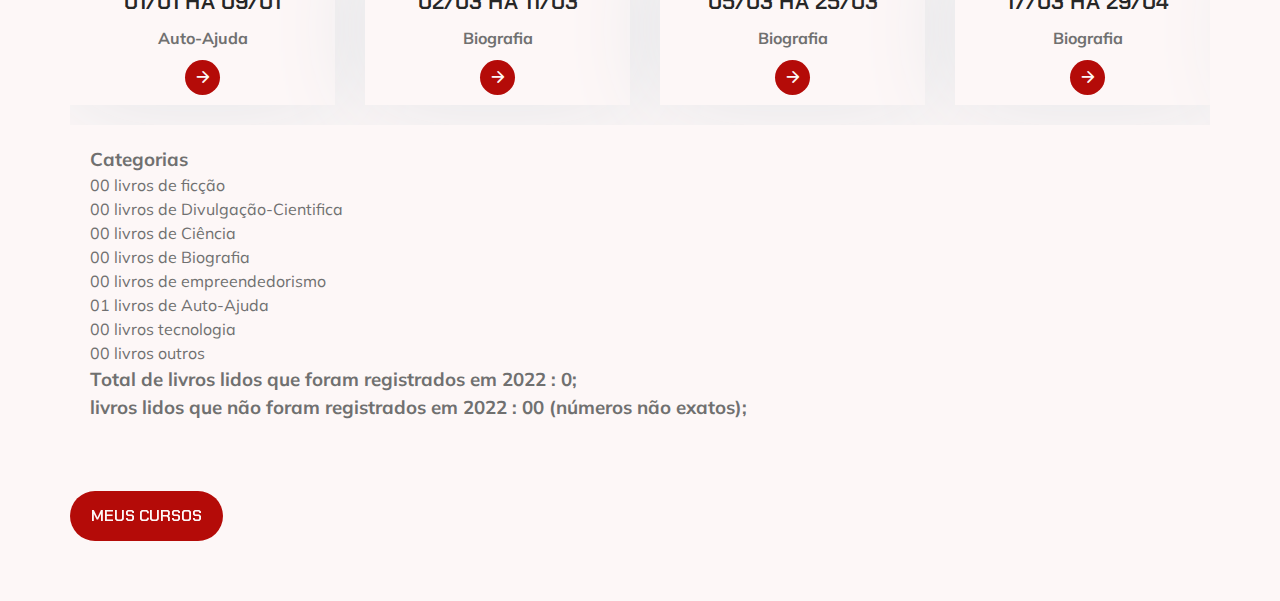
==== commit fbb3f560: "2023" ====
--- a/index.html
+++ b/index.html
@@ -1802,6 +1802,184 @@
                 <h3 class="bottom">livros lidos que não foram registrados em 2022 : 02 (números não exatos);</h3>
             </div>
 
+
+            
+            <p class="section-subtitle :light" id="work-label">livros</p>
+
+            <h2 class="h2 section-title">Ano 2023</h2>
+            <!-- 2022 -->
+
+            <ul class="grid-list has-scrollbar top">
+
+                <!-- 1 -->
+                <li class="scrollbar-item">
+                    <div class="work-card">
+
+                        <figure class="card-banner img-holder" style="--width: 350;--height: 406;">
+                            <img src="img/outros/mentesgeniais.jpg" width="350" height="406" loading="lazy" alt="" class="img-cover">
+                        </figure>
+
+                        <div class="card-content">
+                            <p class="card-subtitle">leitura - 2023</p>
+
+                            <h3 class="h3 card-title">01/01 há 09/01</h3>
+                            <h4 class="card-title">Auto-Ajuda</h4>
+
+                            <a href="#" class="card-btn">
+                                <span class="material-symbols-rounded">arrow_forward</span>
+                            </a>
+                        </div>
+
+                    </div>
+                </li>
+                <!-- 2 -->
+
+                <li class="scrollbar-item">
+                    <div class="work-card">
+
+                        <figure class="card-banner img-holder" style="--width: 350;--height: 406;">
+                            <img src="img/biografia/brincadeiraserfeynman.png" width="350" height="406" loading="lazy" alt="" class="img-cover">
+                        </figure>
+
+                        <div class="card-content">
+                            <p class="card-subtitle">leitura - 2022</p>
+
+                            <h3 class="h3 card-title">02/03 há 11/03</h3>
+                            <h4 class="card-title">Biografia</h4>
+
+                            <a href="#" class="card-btn">
+                                <span class="material-symbols-rounded">arrow_forward</span>
+                            </a>
+                        </div>
+
+                    </div>
+                </li>
+
+                <!-- 3 -->
+                <li class="scrollbar-item">
+                    <div class="work-card">
+
+                        <figure class="card-banner img-holder" style="--width: 350;--height: 406;">
+                            <img src="img/biografia/tomcook.png" width="350" height="406" loading="lazy" alt="" class="img-cover">
+                        </figure>
+
+                        <div class="card-content">
+                            <p class="card-subtitle">leitura - 2022</p>
+
+                            <h3 class="h3 card-title">05/03 há 25/03</h3>
+                            <h4 class="card-title">Biografia</h4>
+
+                            <a href="#" class="card-btn">
+                                <span class="material-symbols-rounded">arrow_forward</span>
+                            </a>
+                        </div>
+
+                    </div>
+                </li>
+                <!-- 4 -->
+                <li class="scrollbar-item">
+                    <div class="work-card">
+
+                        <figure class="card-banner img-holder" style="--width: 350;--height: 406;">
+                            <img src="img/biografia/bejaminfranklin.png" width="350" height="406" loading="lazy" alt="" class="img-cover">
+                        </figure>
+
+                        <div class="card-content">
+                            <p class="card-subtitle">leitura - 2022</p>
+
+                            <h3 class="h3 card-title">17/03 há 29/04</h3>
+                            <h4 class="card-title">Biografia</h4>
+
+                            <a href="#" class="card-btn">
+                                <span class="material-symbols-rounded">arrow_forward</span>
+                            </a>
+                        </div>
+
+                    </div>
+                </li>
+
+                <!-- 5 -->
+                <li class="scrollbar-item">
+                    <div class="work-card">
+
+                        <figure class="card-banner img-holder" style="--width: 350;--height: 406;">
+                            <img src="img/ciencia/pespectivasprofessiona.png" width="350" height="406" loading="lazy" alt="" class="img-cover">
+                        </figure>
+
+                        <div class="card-content">
+                            <p class="card-subtitle">leitura - 2022</p>
+
+                            <h3 class="h3 card-title">02/04 há 08/04</h3>
+                            <h4 class="card-title">História</h4>
+
+                            <a href="#" class="card-btn">
+                                <span class="material-symbols-rounded">arrow_forward</span>
+                            </a>
+                        </div>
+
+                    </div>
+                </li>
+                
+                <!-- 6 -->
+                <li class="scrollbar-item">
+                    <div class="work-card">
+
+                        <figure class="card-banner img-holder" style="--width: 350;--height: 406;">
+                            <img src="img/ficcao-fantasia/guiadomochileiro.png" width="350" height="406" loading="lazy" alt="" class="img-cover">
+                        </figure>
+
+                        <div class="card-content">
+                            <p class="card-subtitle">2022</p>
+
+                            <h3 class="h3 card-title">29/04 há 02/05</h3>
+                            <h4 class="card-title">ficção-Científica</h4>
+
+                            <a href="#" class="card-btn">
+                                <span class="material-symbols-rounded">arrow_forward</span>
+                            </a>
+                        </div>
+
+                    </div>
+                </li>
+
+                <!-- 7 -->
+                <li class="scrollbar-item">
+                    <div class="work-card">
+
+                        <figure class="card-banner img-holder" style="--width: 350;--height: 406;">
+                            <img src="img/ficcao-fantasia/restaurantenofimdouniverso.png" width="350" height="406" loading="lazy" alt="" class="img-cover">
+                        </figure>
+
+                        <div class="card-content">
+                            <p class="card-subtitle">2022</p>
+                            <h3 class="h3 card-title">03/05 hà 15/05</h3>
+                            <h4 class="card-title">Ficção-científica</h4>
+
+                            <a href="#" class="card-btn">
+                                <span class="material-symbols-rounded">arrow_forward</span>
+                            </a>
+                        </div>
+
+                    </div>
+                </li>
+
+            </ul>
+
+            <div class="livros">
+                
+                <h3>Categorias</h3>
+                <p>00 livros de ficção</p>
+                <p>00 livros de Divulgação-Cientifica</p>
+                <p>00 livros de Ciência</p>
+                <p>00 livros de Biografia</p>
+                <p>00 livros de empreendedorismo</p>
+                <p>01 livros de Auto-Ajuda</p>
+                <p>00 livros tecnologia</p>
+                <p>00 livros outros</p>
+                <h3>Total de livros lidos que foram registrados em 2022 : 0;</h3>
+                <h3 class="bottom">livros lidos que não foram registrados em 2022 : 00 (números não exatos);</h3>
+            </div>
+
             <button class="btn"><a href="cursos.html">Meus Cursos</a></button>
 
         </div>
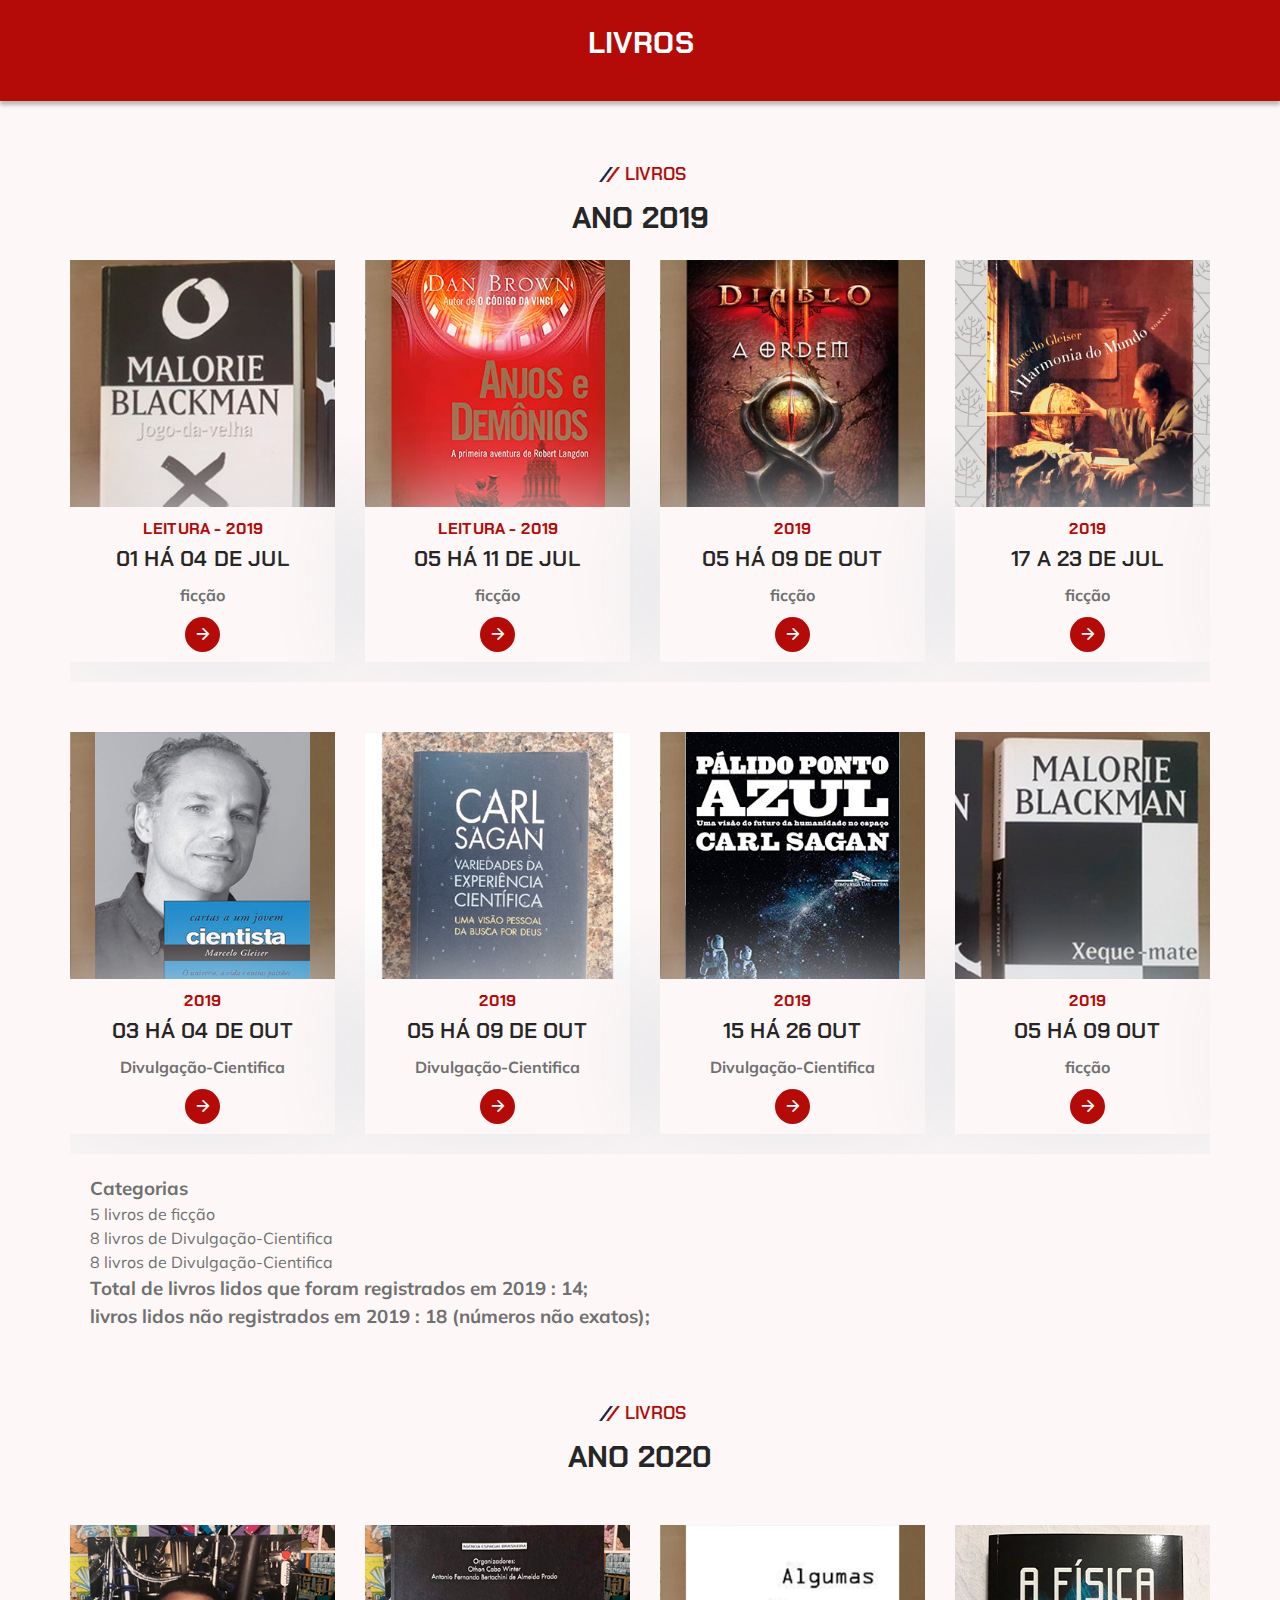
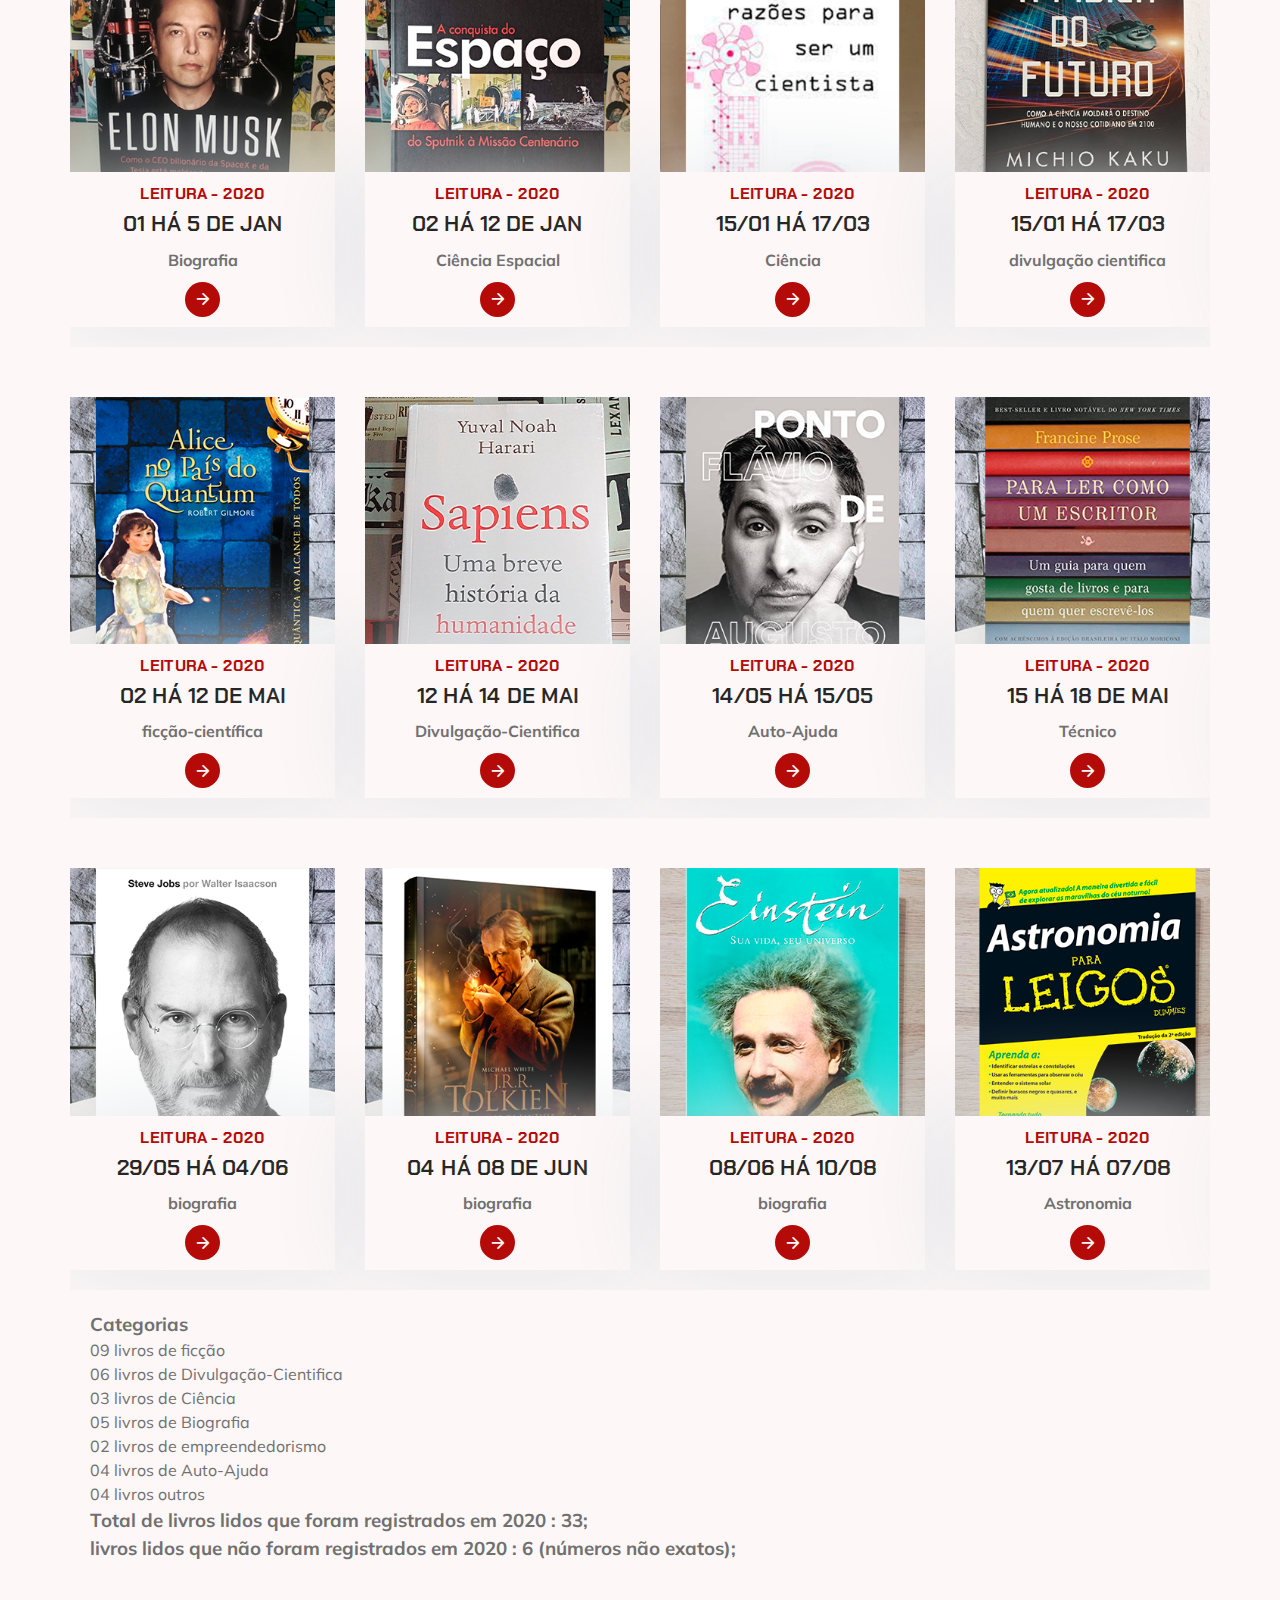
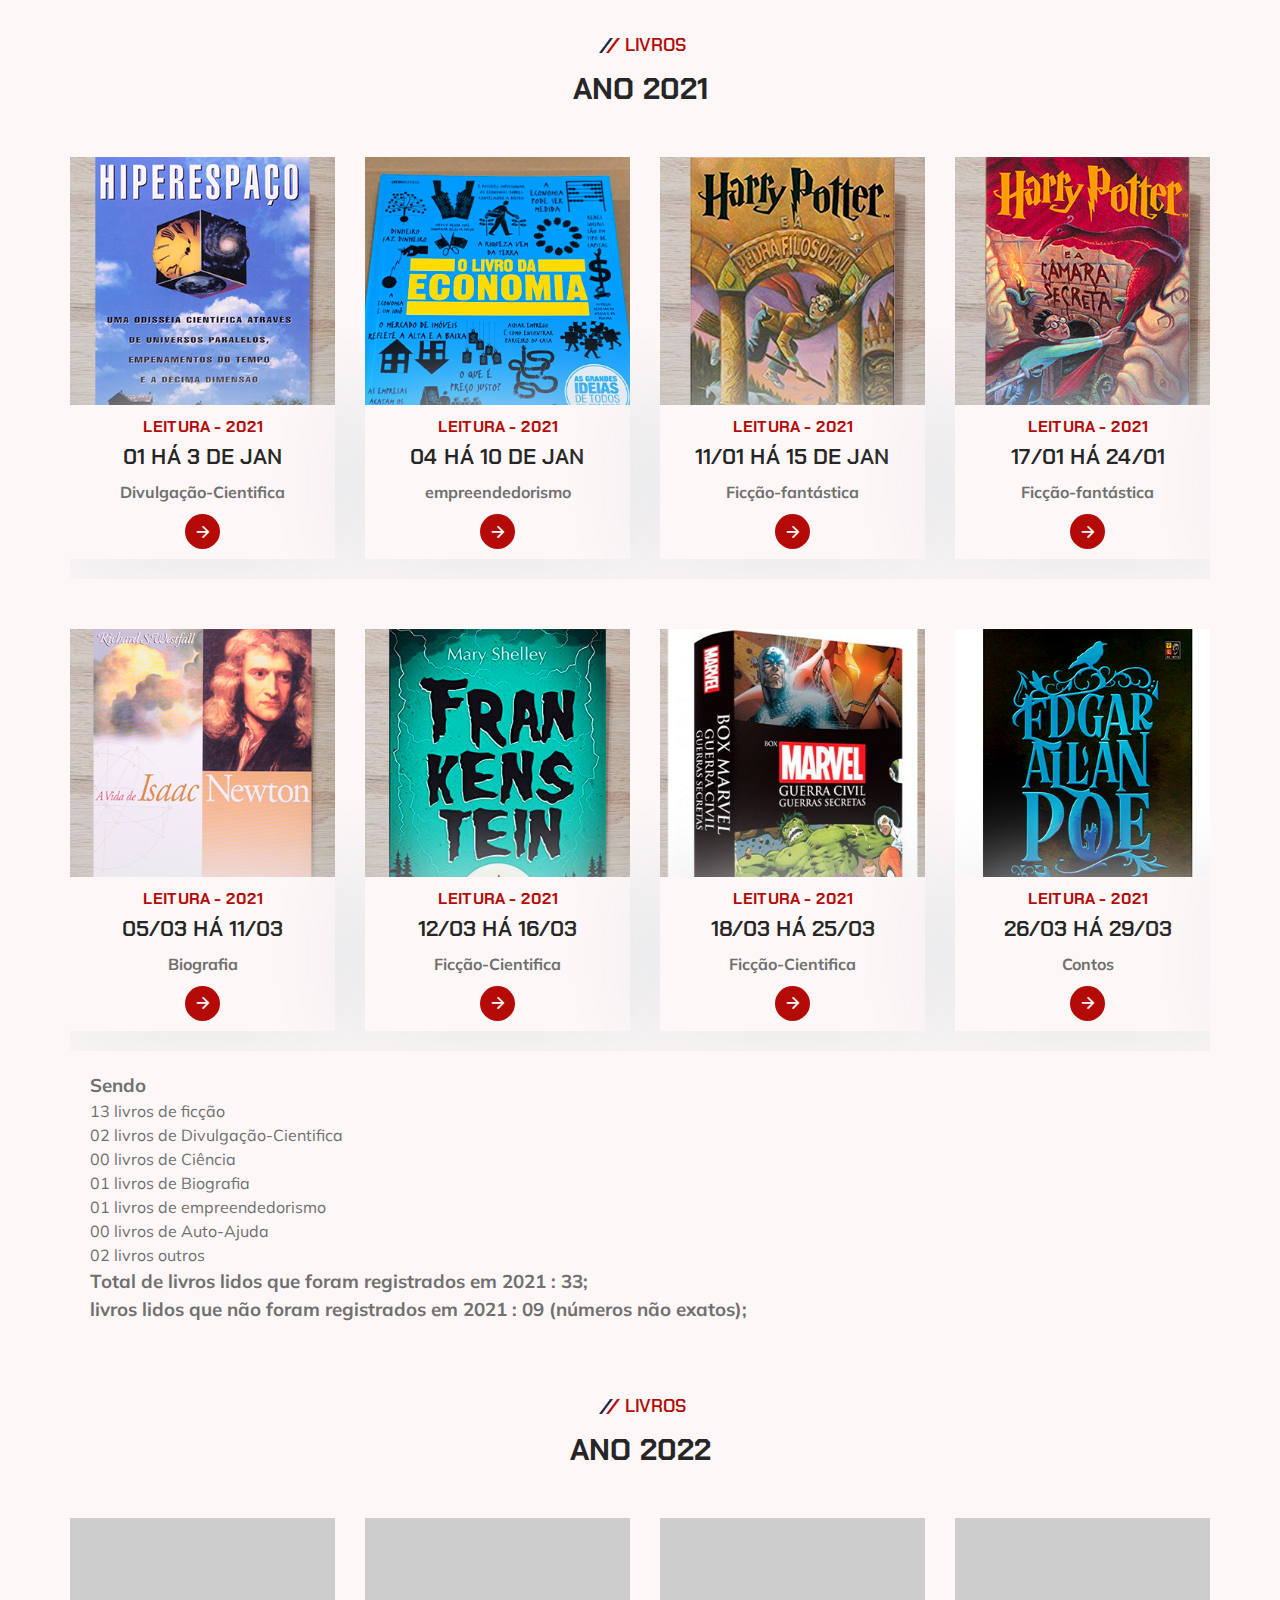
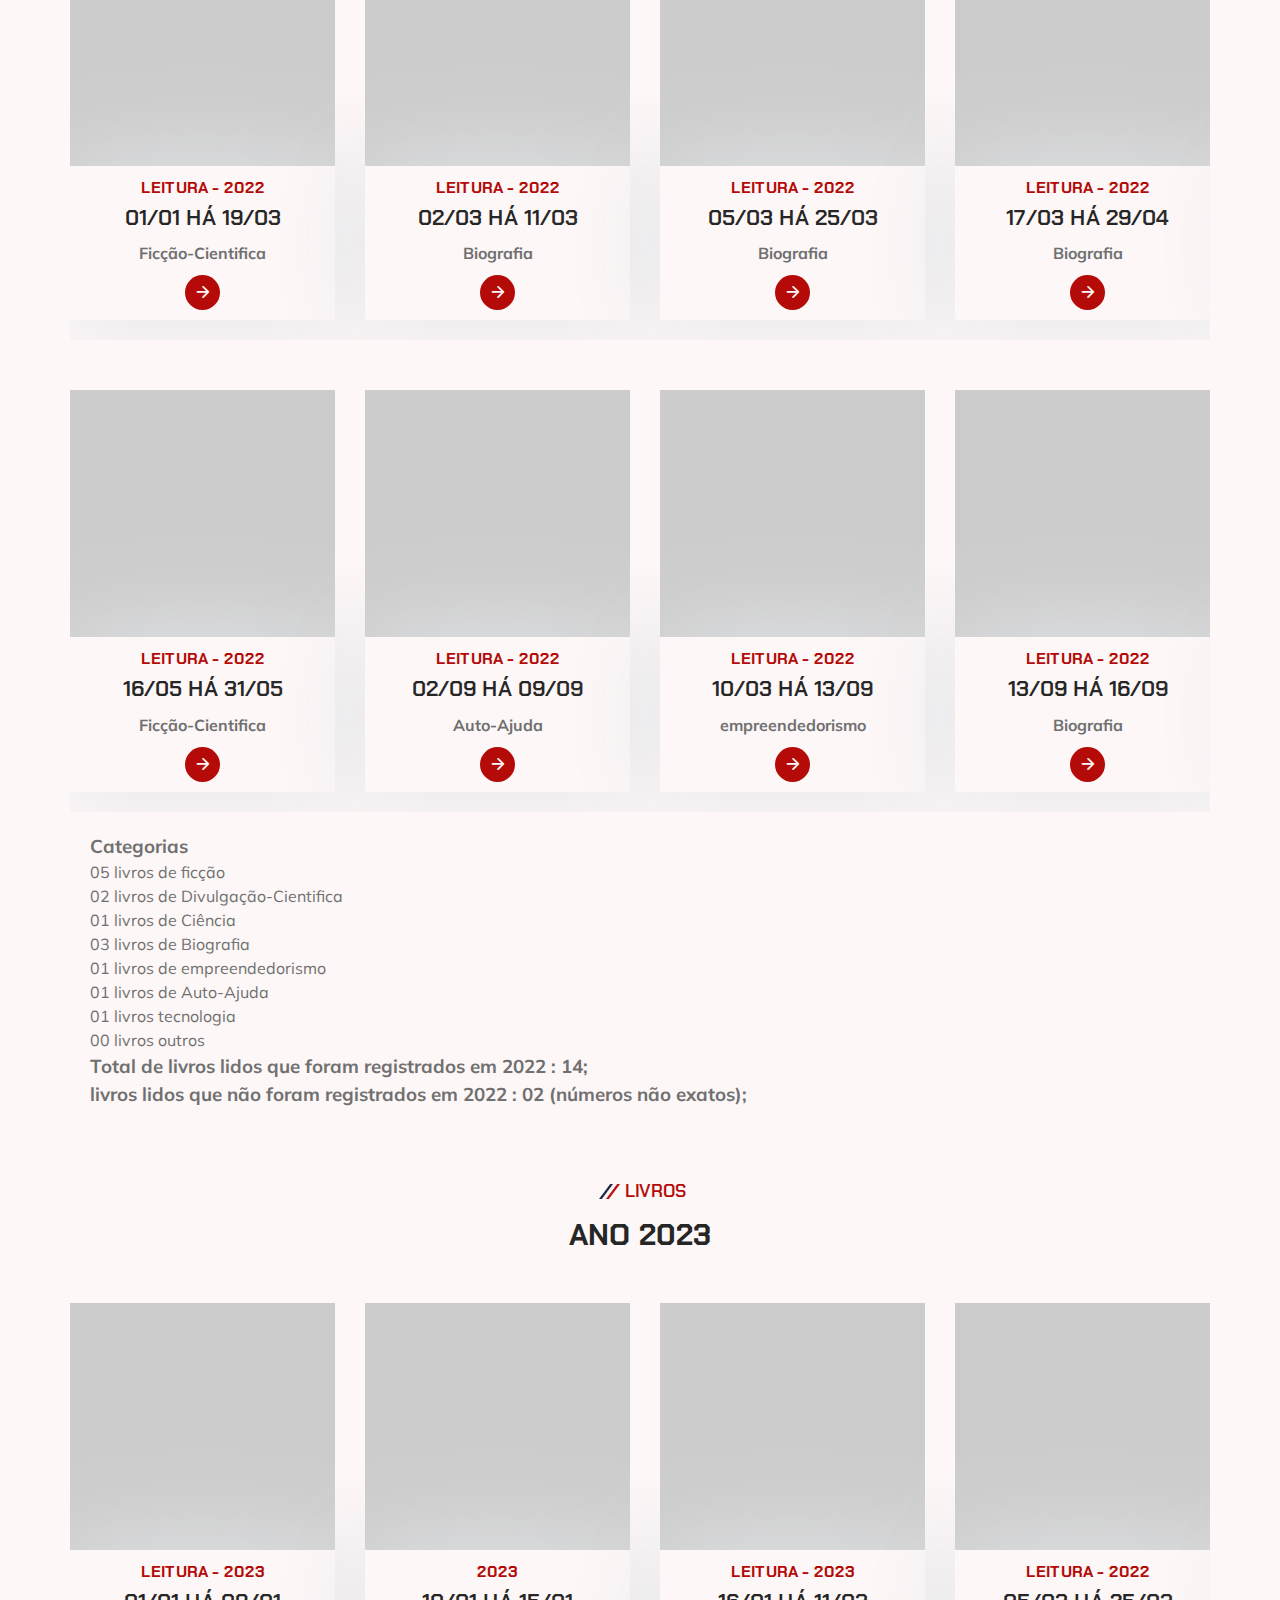
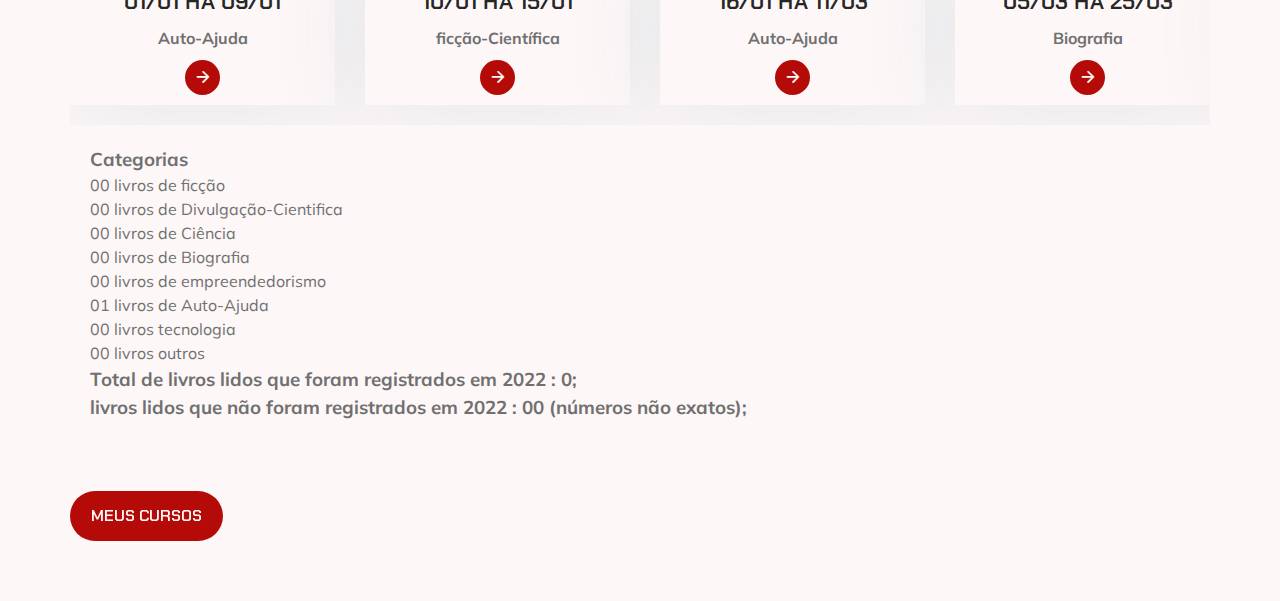
==== commit a75bc8c0: "adicionando filtros" ====
--- a/index.html
+++ b/index.html
@@ -1838,24 +1838,47 @@
                     <div class="work-card">
 
                         <figure class="card-banner img-holder" style="--width: 350;--height: 406;">
-                            <img src="img/biografia/brincadeiraserfeynman.png" width="350" height="406" loading="lazy" alt="" class="img-cover">
-                        </figure>
-
-                        <div class="card-content">
-                            <p class="card-subtitle">leitura - 2022</p>
-
-                            <h3 class="h3 card-title">02/03 há 11/03</h3>
-                            <h4 class="card-title">Biografia</h4>
-
-                            <a href="#" class="card-btn">
-                                <span class="material-symbols-rounded">arrow_forward</span>
-                            </a>
-                        </div>
-
-                    </div>
-                </li>
-
-                <!-- 3 -->
+                            <img src="img/ficcao-fantasia/guiadomochileiro.png" width="350" height="406" loading="lazy" alt="" class="img-cover">
+                        </figure>
+
+                        <div class="card-content">
+                            <p class="card-subtitle">2023</p>
+
+                            <h3 class="h3 card-title">10/01 há 15/01</h3>
+                            <h4 class="card-title">ficção-Científica</h4>
+
+                            <a href="#" class="card-btn">
+                                <span class="material-symbols-rounded">arrow_forward</span>
+                            </a>
+                        </div>
+
+                    </div>
+                </li>
+
+                   <!-- 3 -->
+
+                <li class="scrollbar-item">
+                    <div class="work-card">
+
+                        <figure class="card-banner img-holder" style="--width: 350;--height: 406;">
+                            <img src="img/outros/foco.png" width="350" height="406" loading="lazy" alt="" class="img-cover">
+                        </figure>
+
+                        <div class="card-content">
+                            <p class="card-subtitle">leitura - 2023</p>
+
+                            <h3 class="h3 card-title">16/01 há 11/03</h3>
+                            <h4 class="card-title">Auto-Ajuda</h4>
+
+                            <a href="#" class="card-btn">
+                                <span class="material-symbols-rounded">arrow_forward</span>
+                            </a>
+                        </div>
+
+                    </div>
+                </li>
+
+                <!-- 4 -->
                 <li class="scrollbar-item">
                     <div class="work-card">
 
@@ -1876,7 +1899,7 @@
 
                     </div>
                 </li>
-                <!-- 4 -->
+                <!-- 5 -->
                 <li class="scrollbar-item">
                     <div class="work-card">
 
@@ -1898,7 +1921,7 @@
                     </div>
                 </li>
 
-                <!-- 5 -->
+                <!-- 6 -->
                 <li class="scrollbar-item">
                     <div class="work-card">
 
@@ -1920,27 +1943,8 @@
                     </div>
                 </li>
                 
-                <!-- 6 -->
-                <li class="scrollbar-item">
-                    <div class="work-card">
-
-                        <figure class="card-banner img-holder" style="--width: 350;--height: 406;">
-                            <img src="img/ficcao-fantasia/guiadomochileiro.png" width="350" height="406" loading="lazy" alt="" class="img-cover">
-                        </figure>
-
-                        <div class="card-content">
-                            <p class="card-subtitle">2022</p>
-
-                            <h3 class="h3 card-title">29/04 há 02/05</h3>
-                            <h4 class="card-title">ficção-Científica</h4>
-
-                            <a href="#" class="card-btn">
-                                <span class="material-symbols-rounded">arrow_forward</span>
-                            </a>
-                        </div>
-
-                    </div>
-                </li>
+             
+                
 
                 <!-- 7 -->
                 <li class="scrollbar-item">
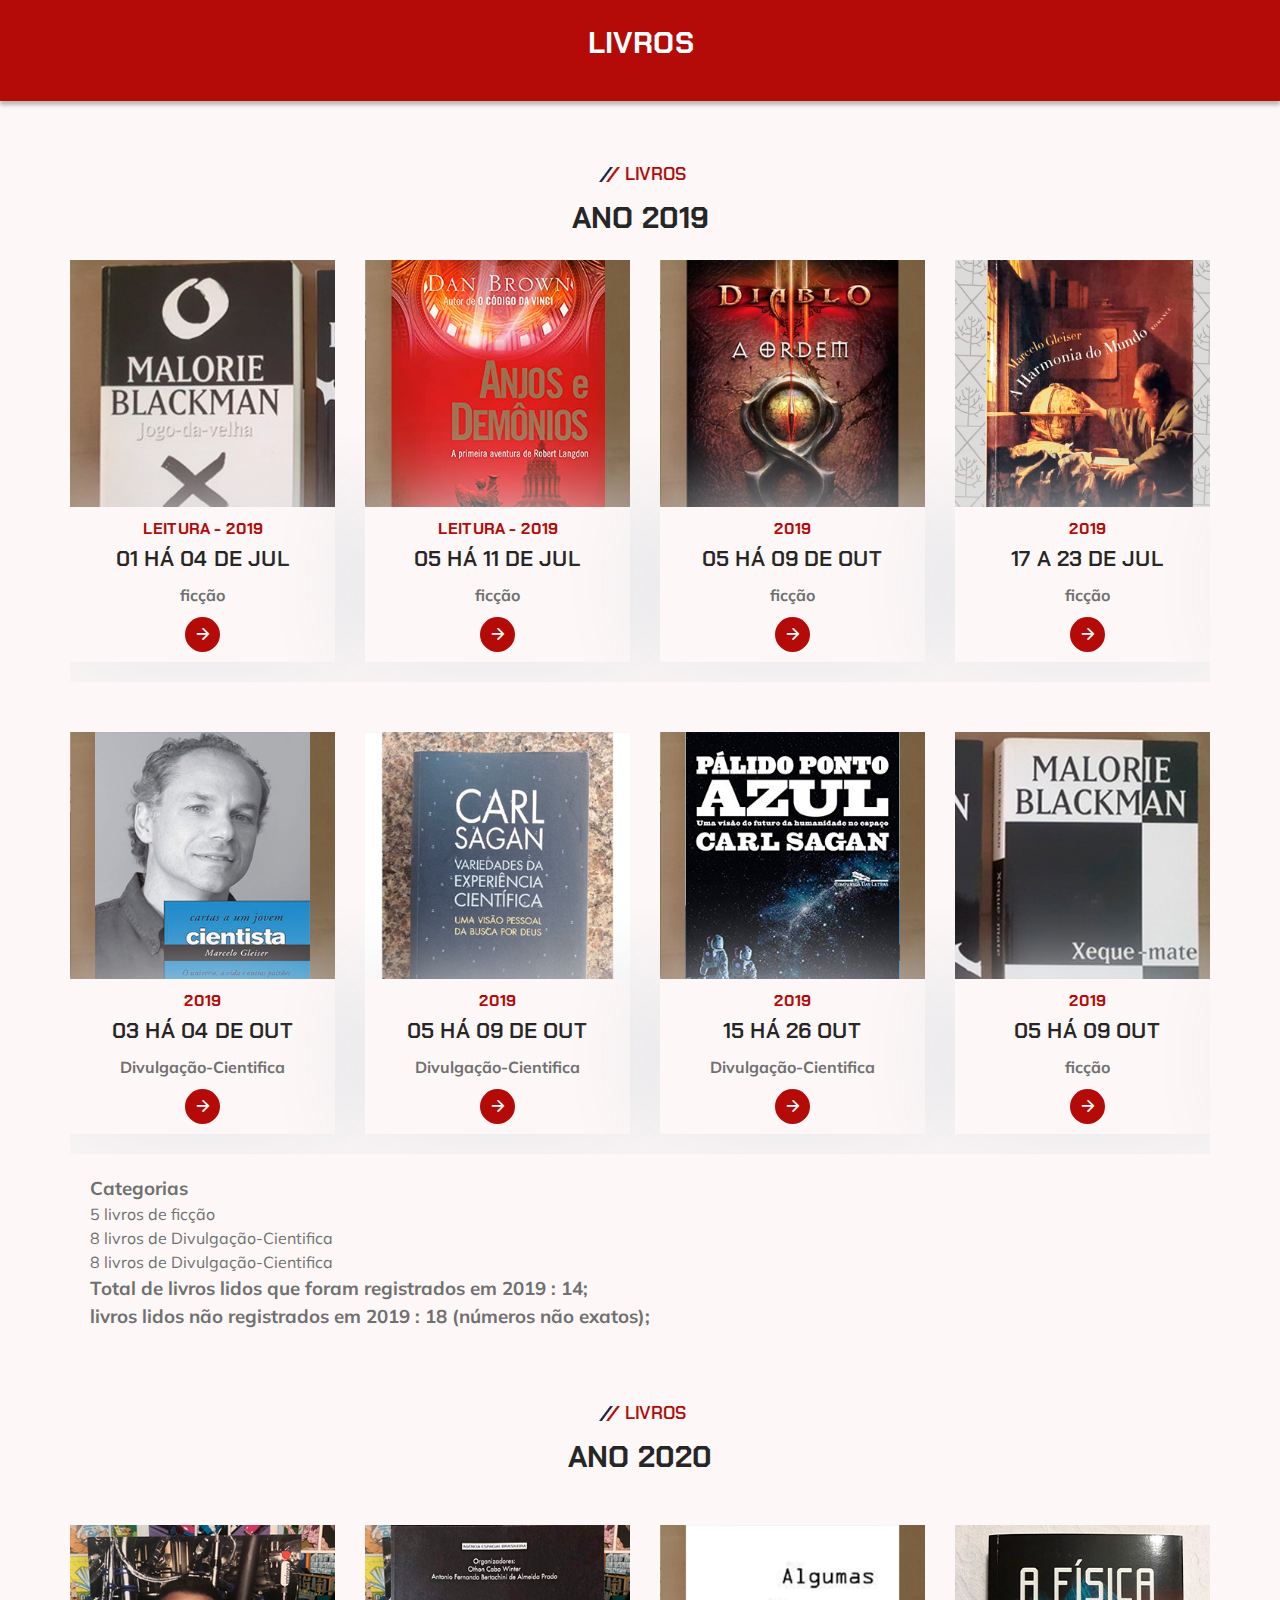
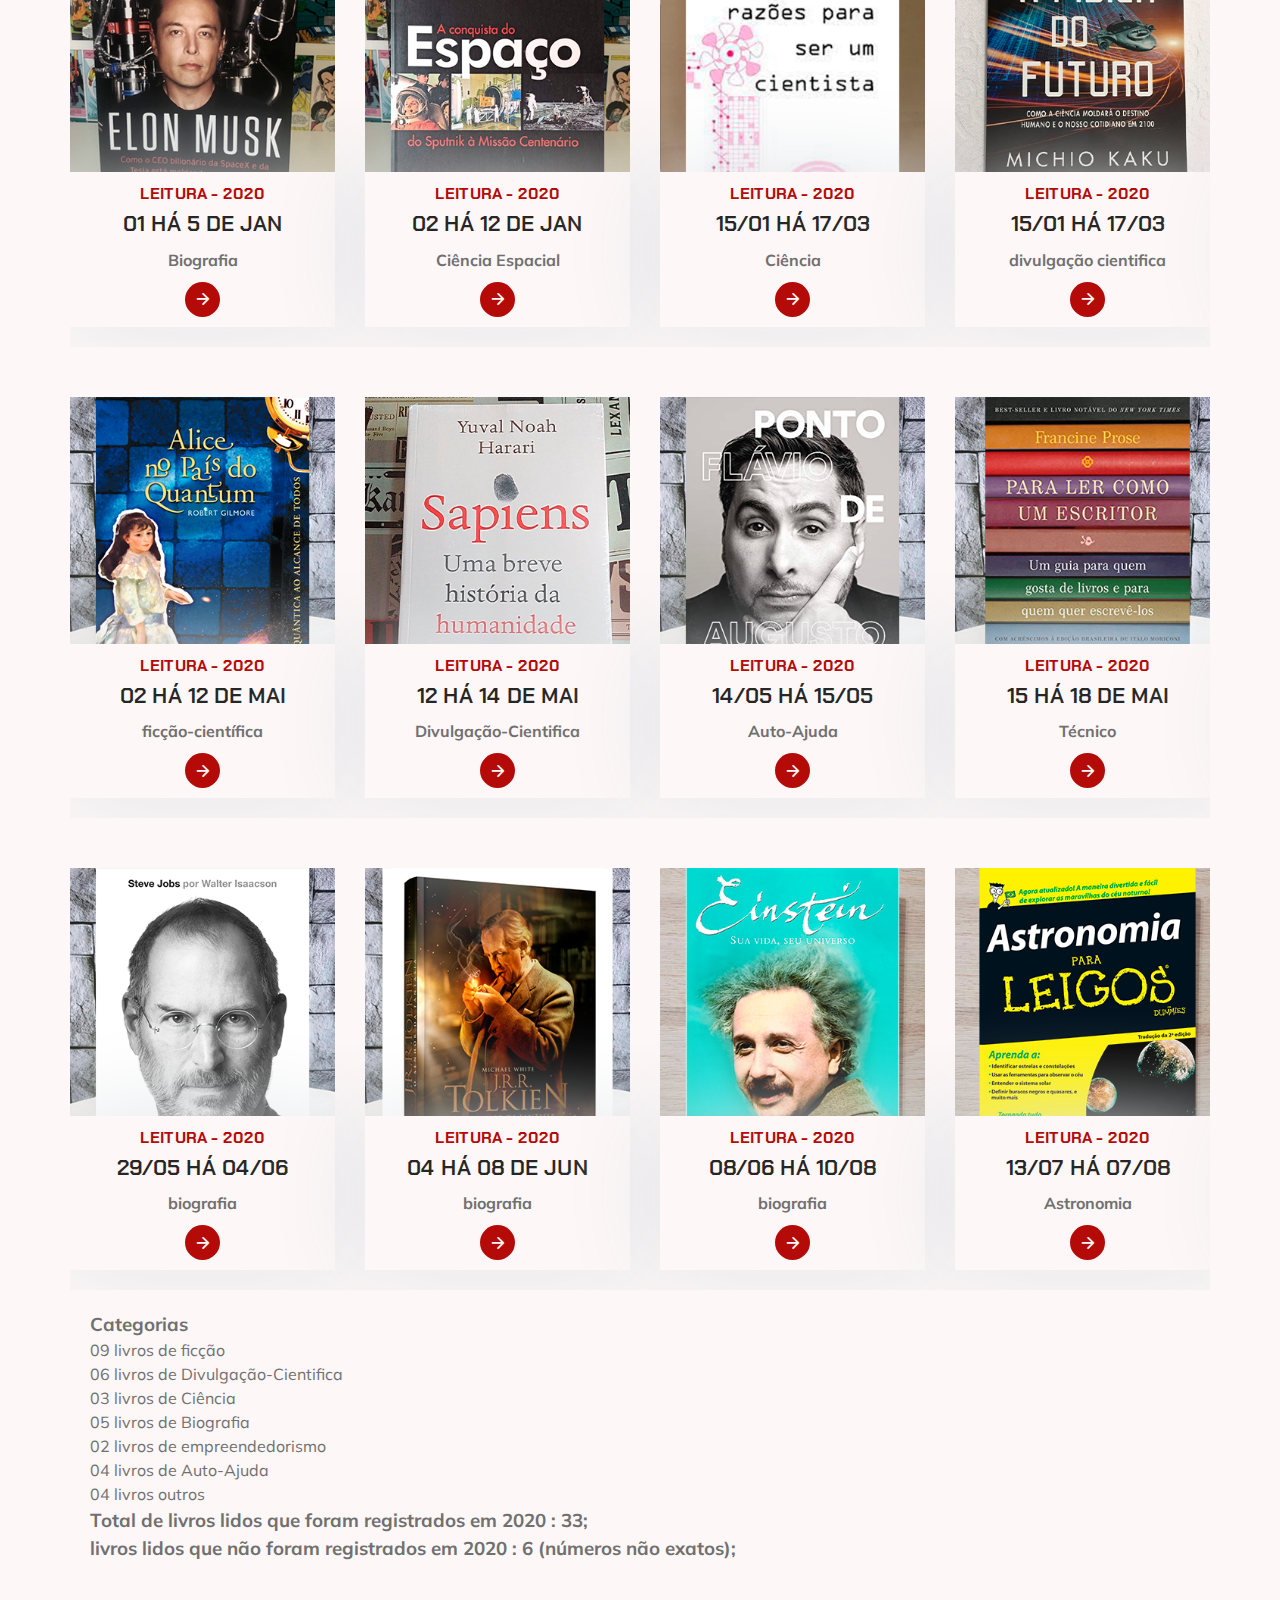
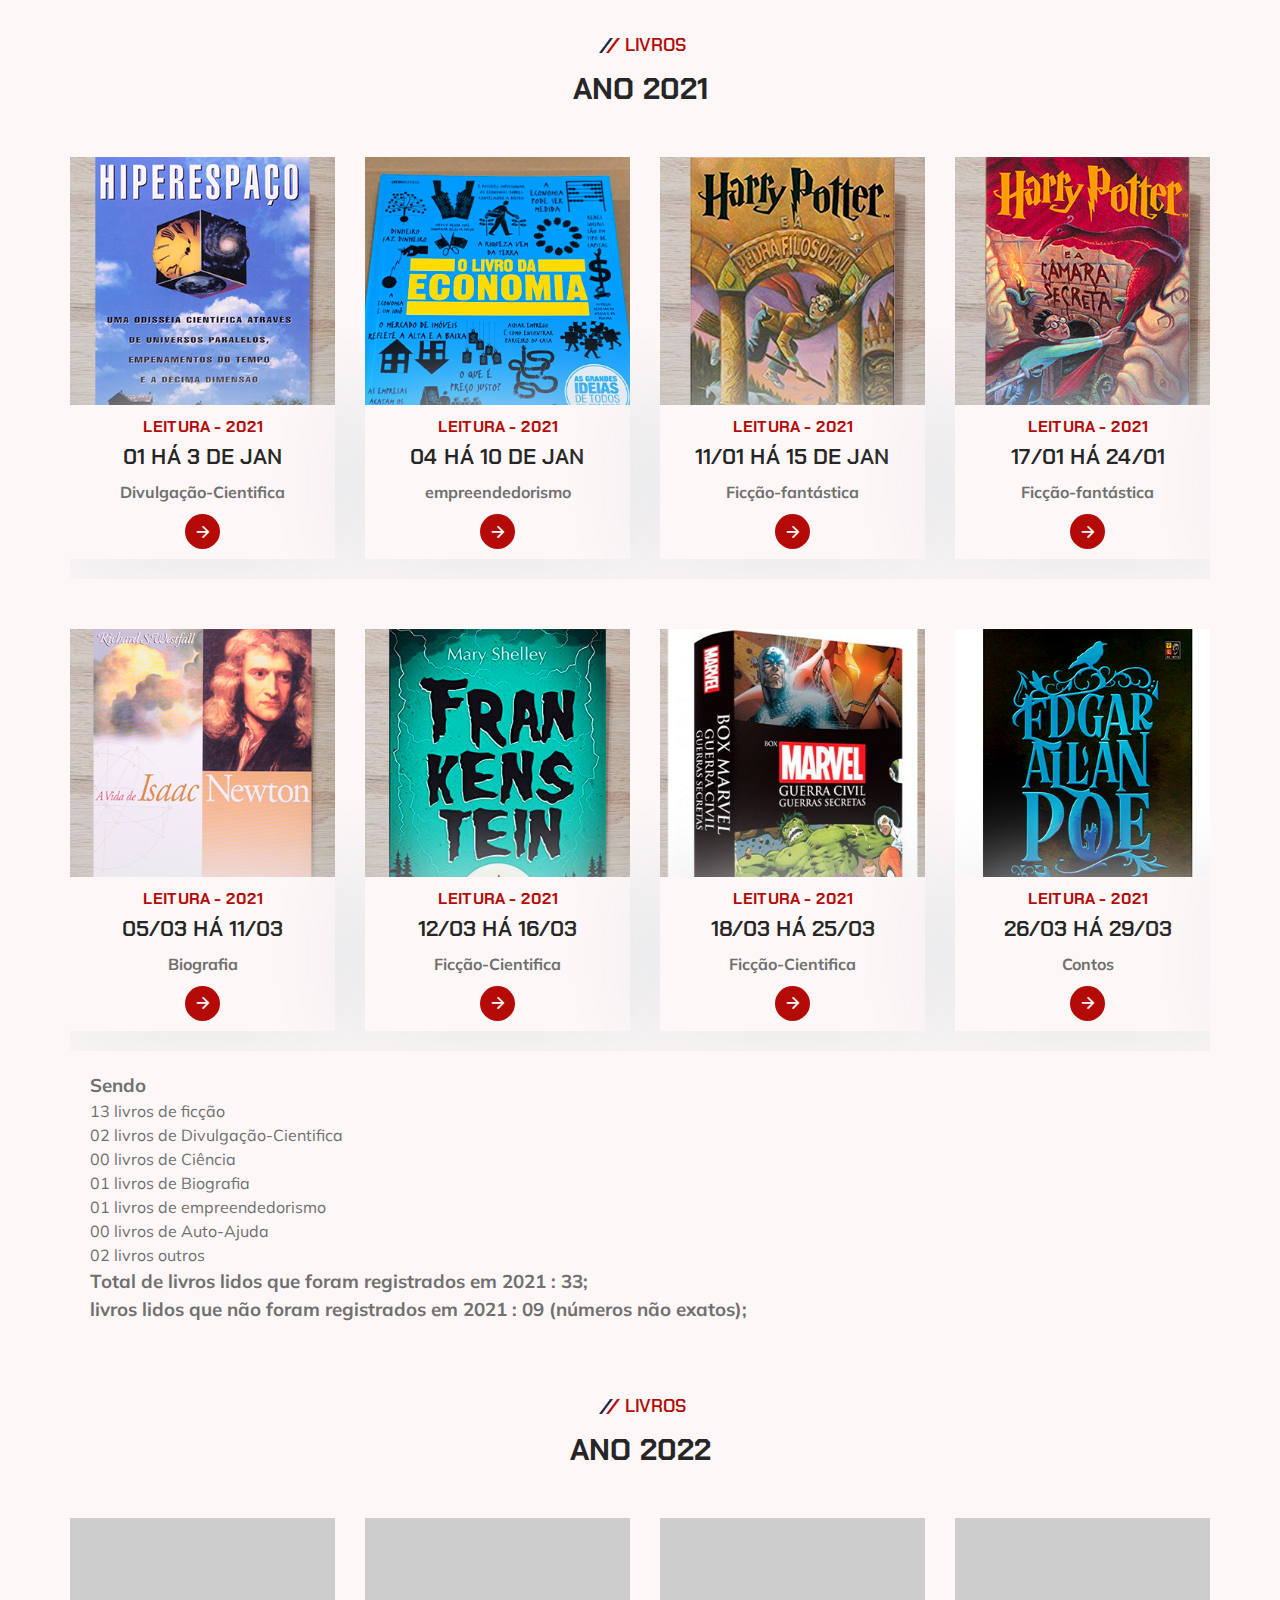
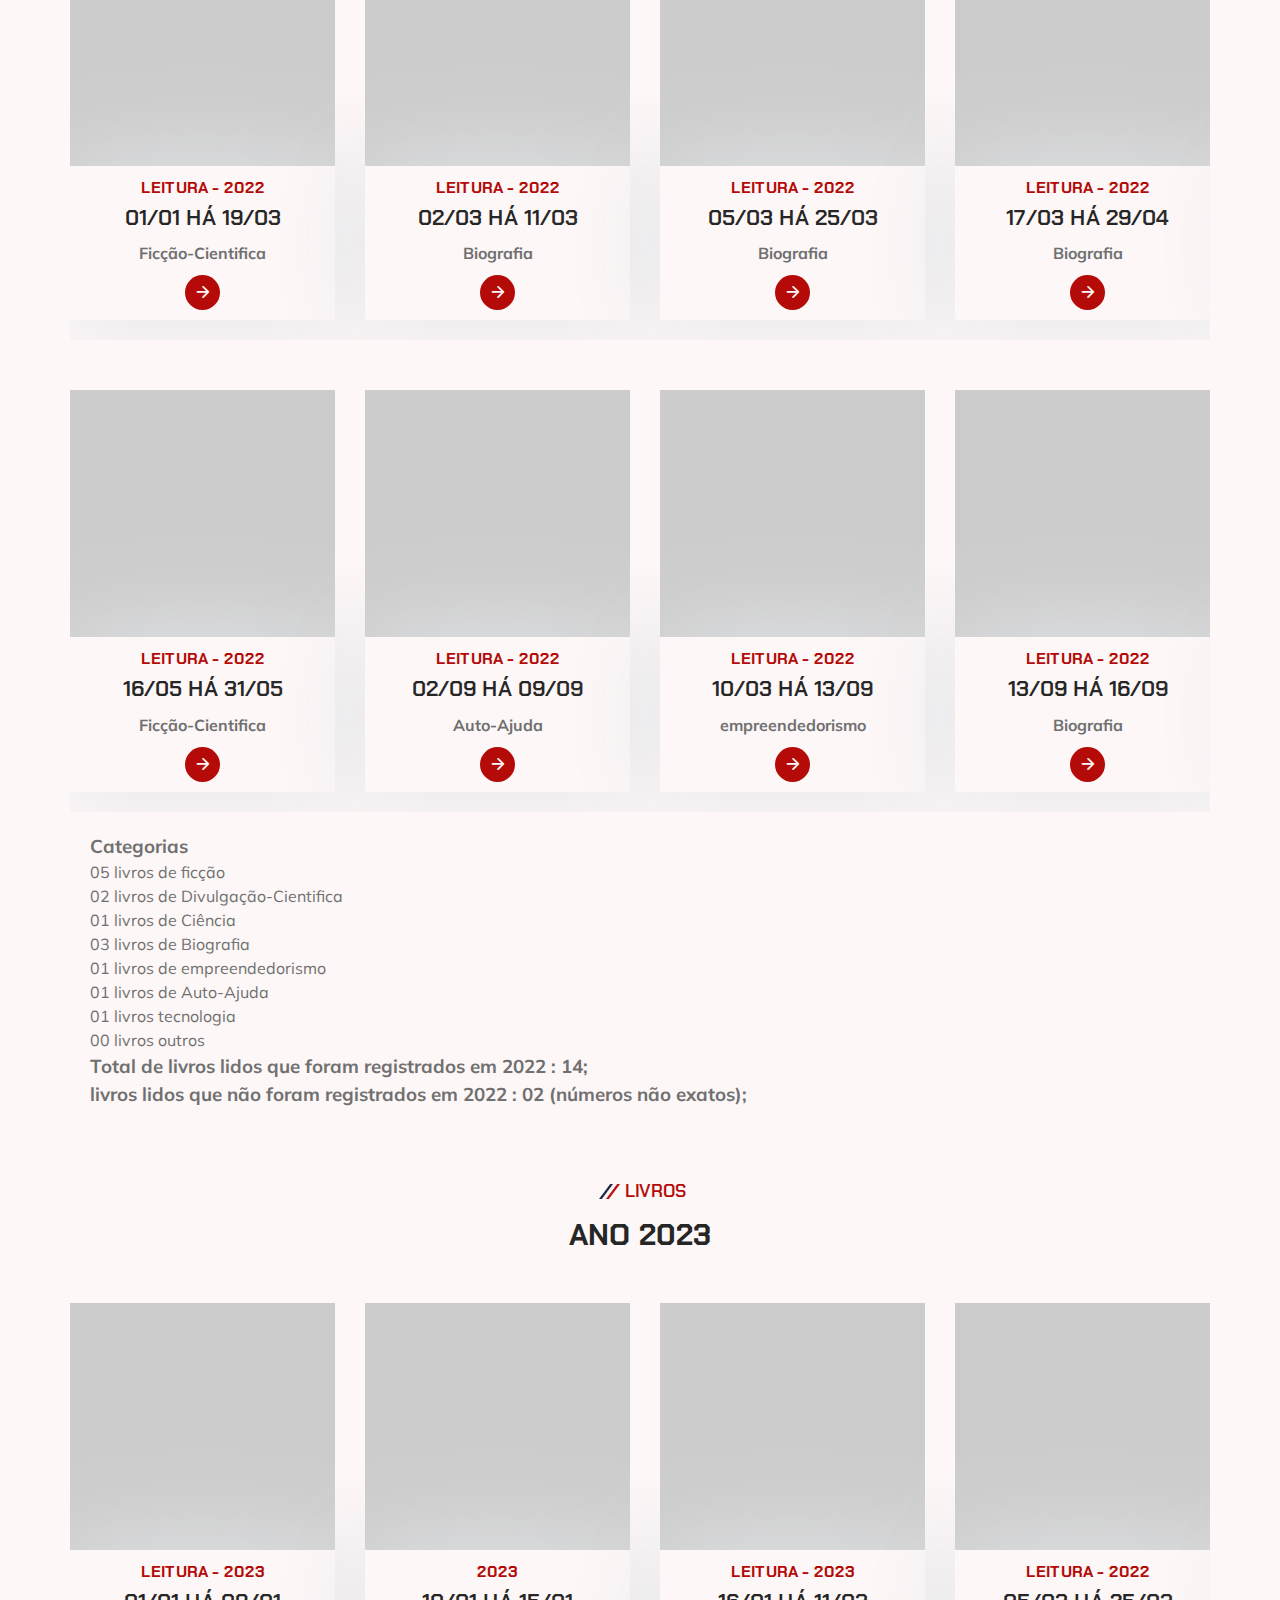
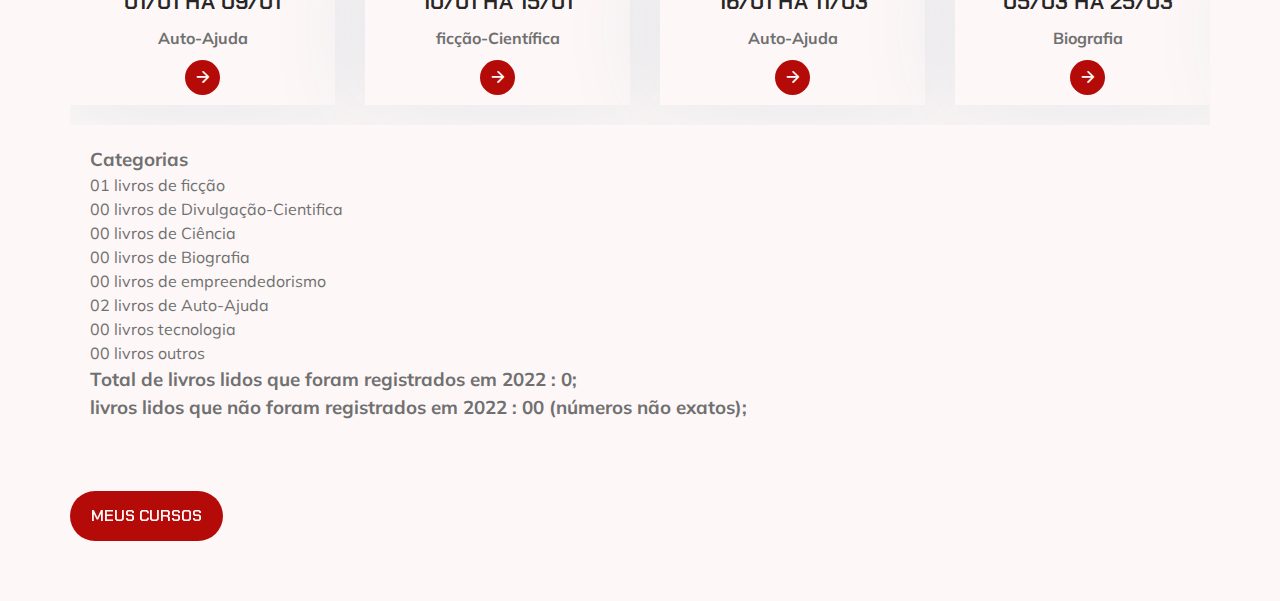
==== commit 5fbb0e25: "adicionando livros" ====
--- a/index.html
+++ b/index.html
@@ -1972,12 +1972,12 @@
             <div class="livros">
                 
                 <h3>Categorias</h3>
-                <p>00 livros de ficção</p>
+                <p>01 livros de ficção</p>
                 <p>00 livros de Divulgação-Cientifica</p>
                 <p>00 livros de Ciência</p>
                 <p>00 livros de Biografia</p>
                 <p>00 livros de empreendedorismo</p>
-                <p>01 livros de Auto-Ajuda</p>
+                <p>02 livros de Auto-Ajuda</p>
                 <p>00 livros tecnologia</p>
                 <p>00 livros outros</p>
                 <h3>Total de livros lidos que foram registrados em 2022 : 0;</h3>
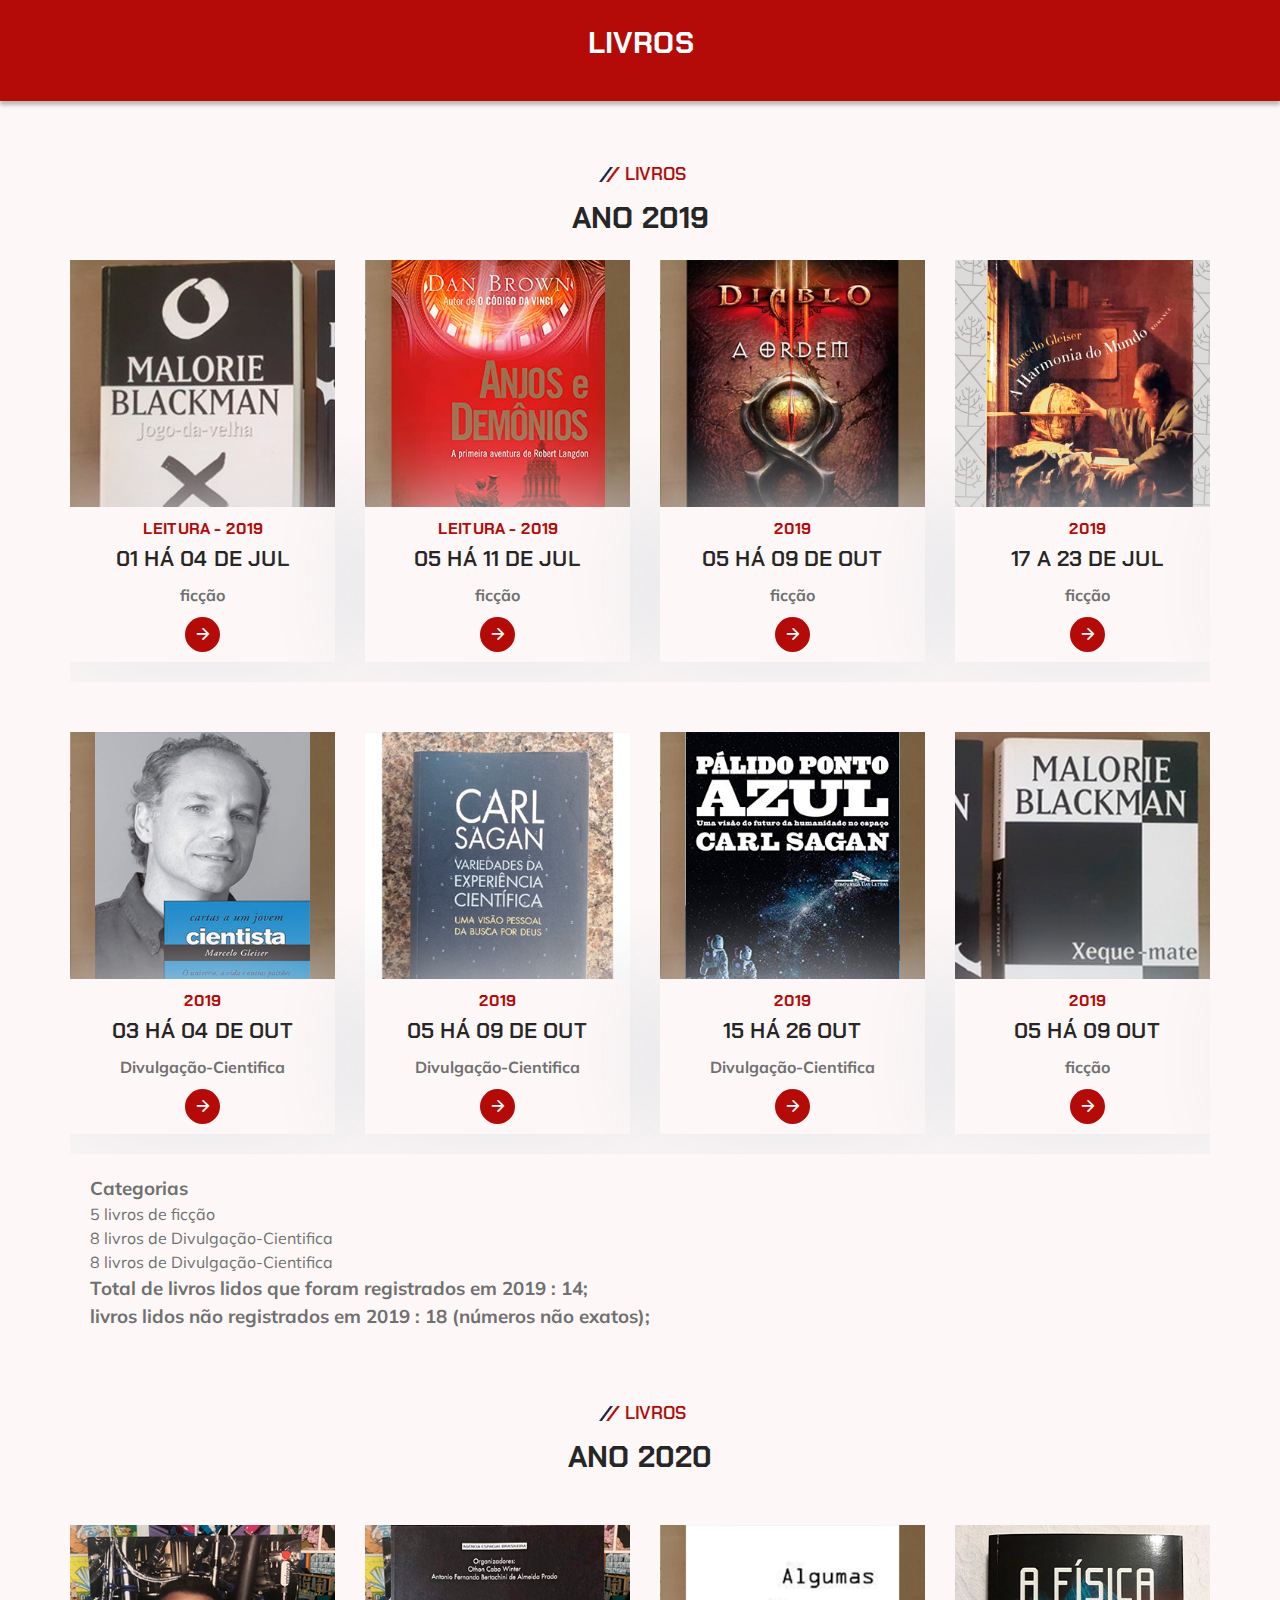
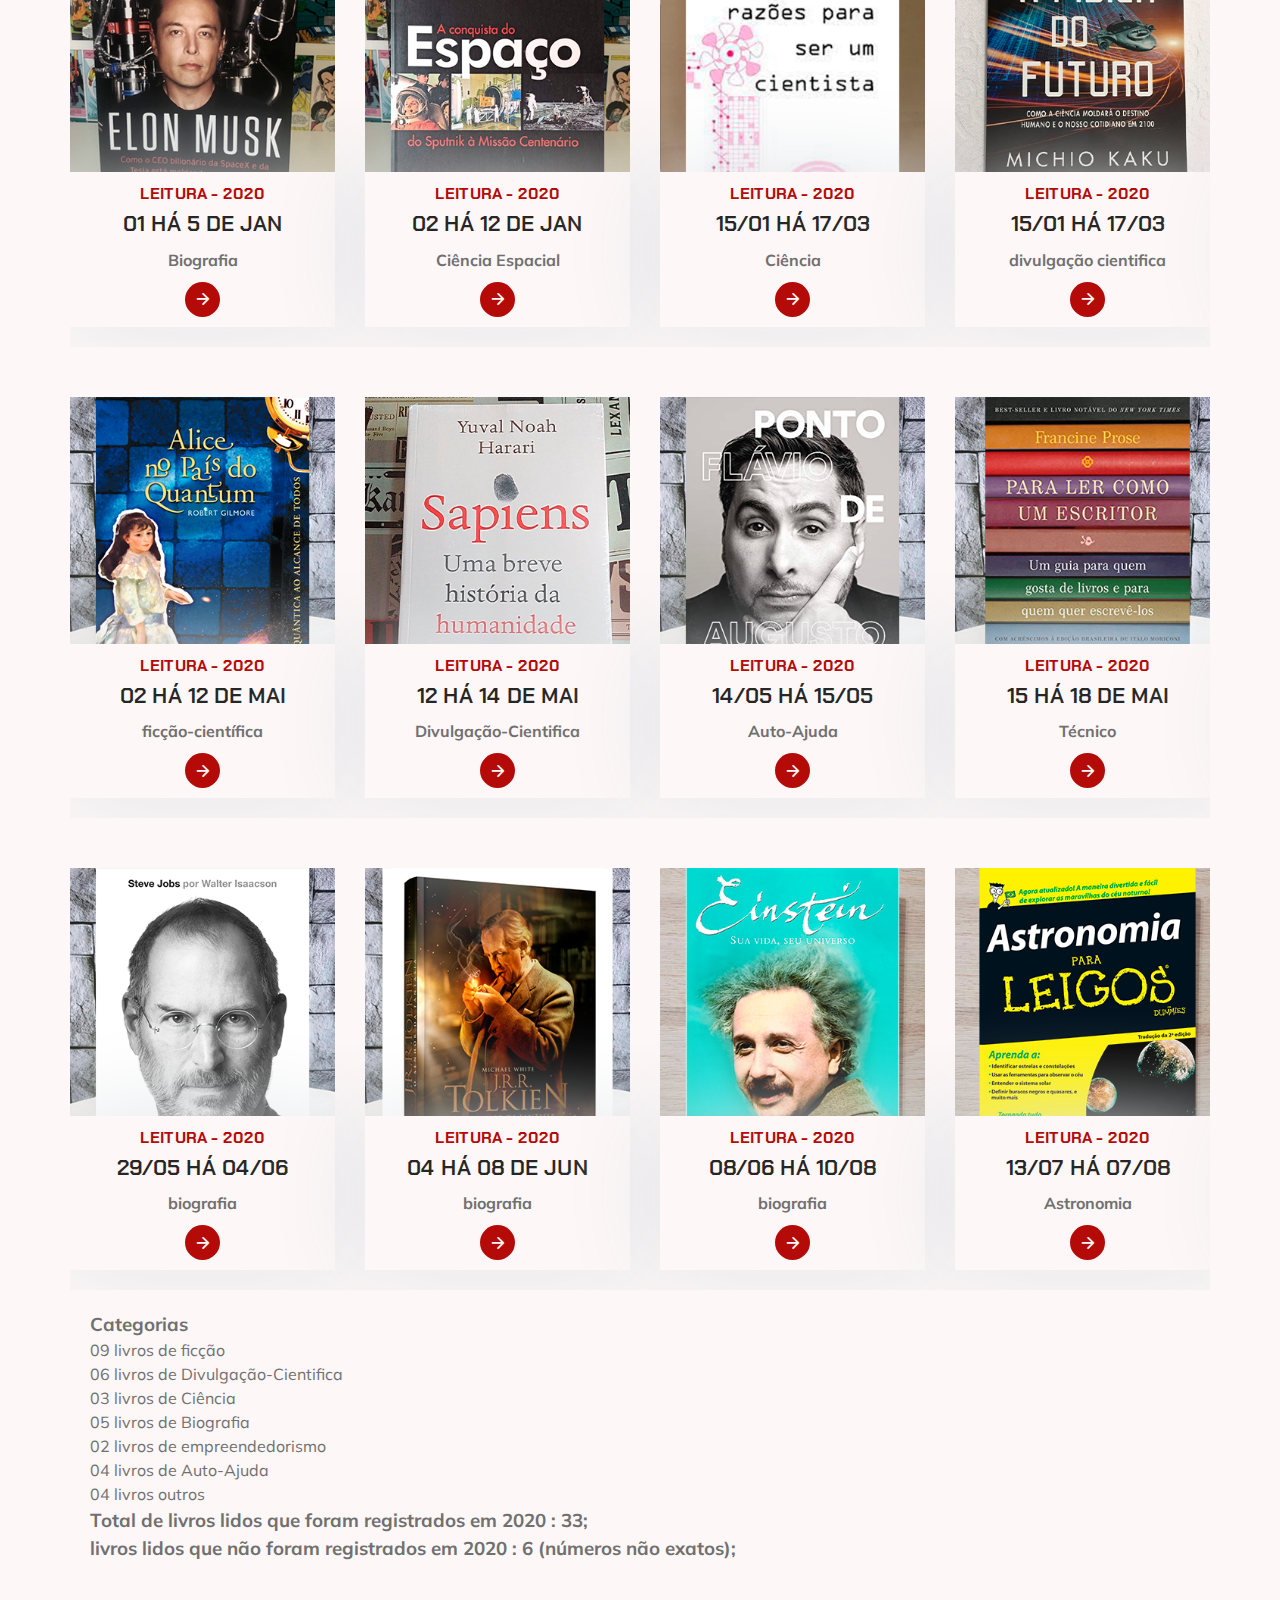
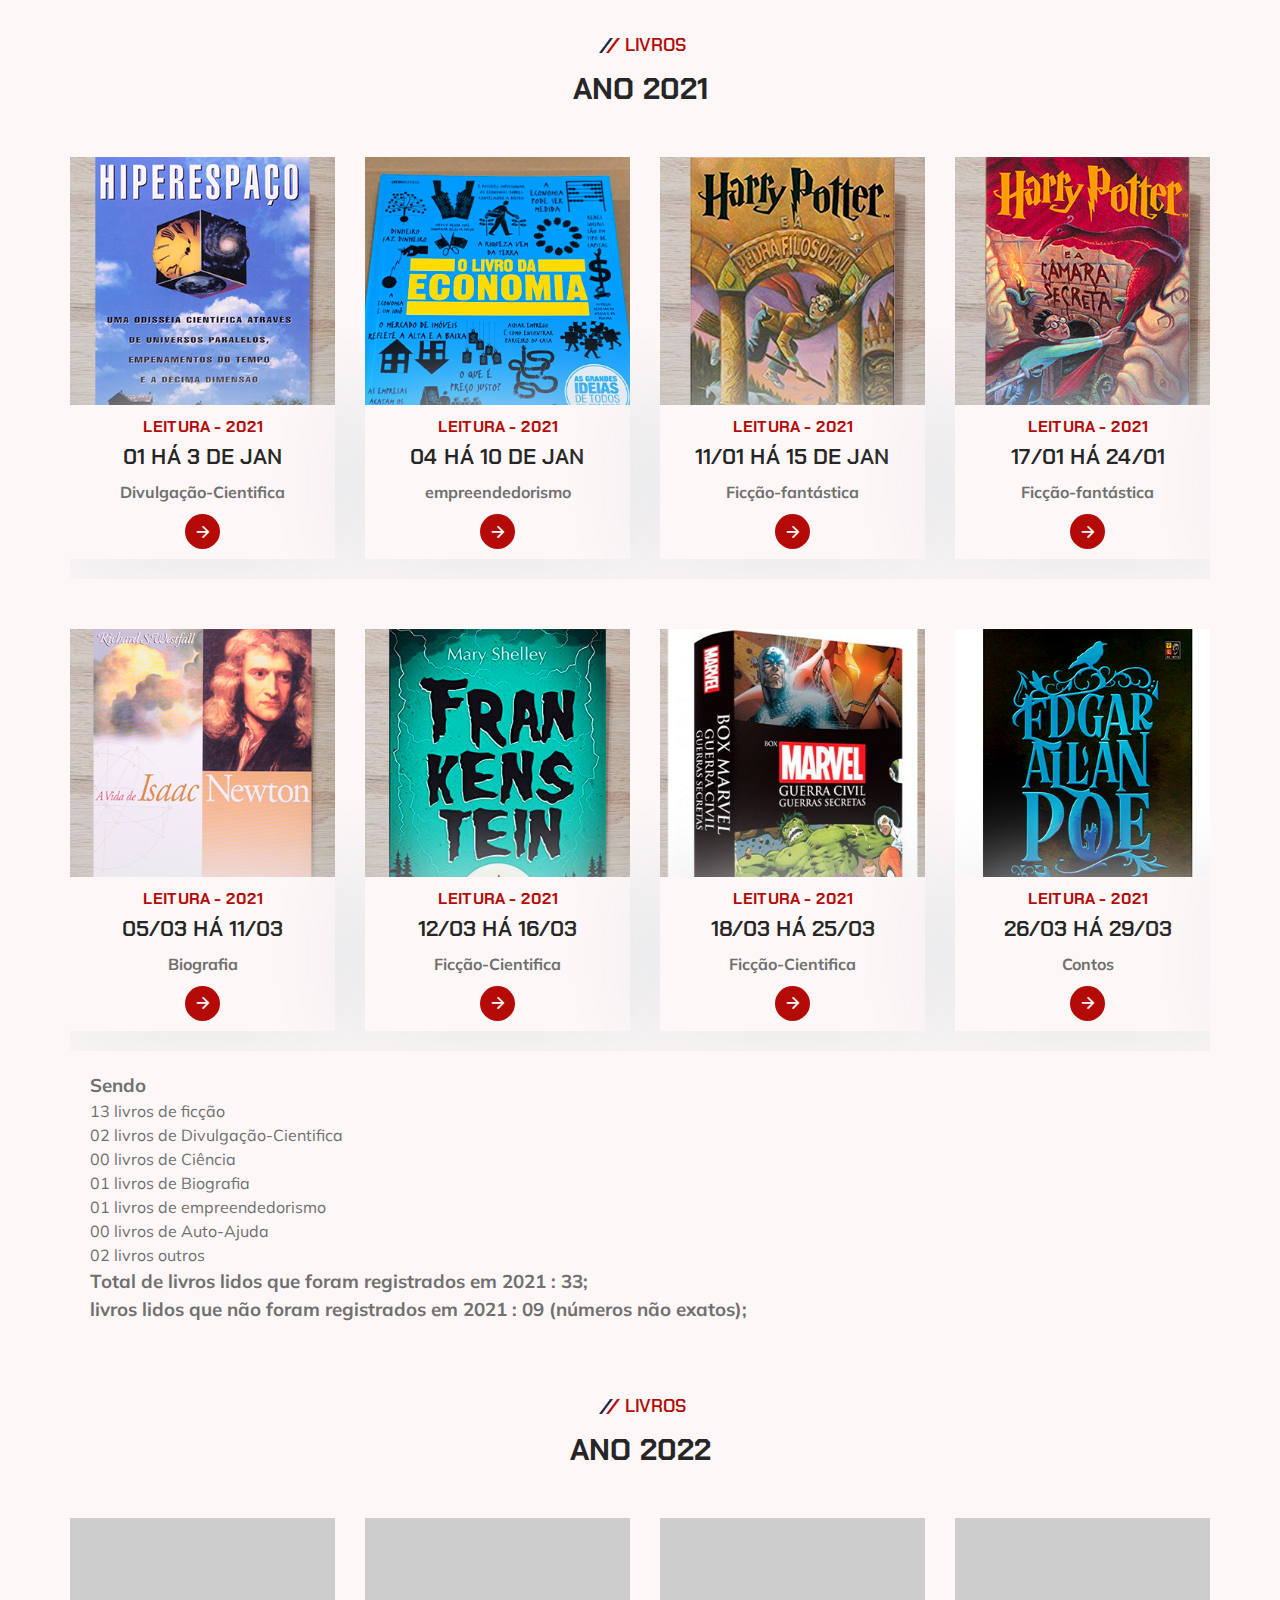
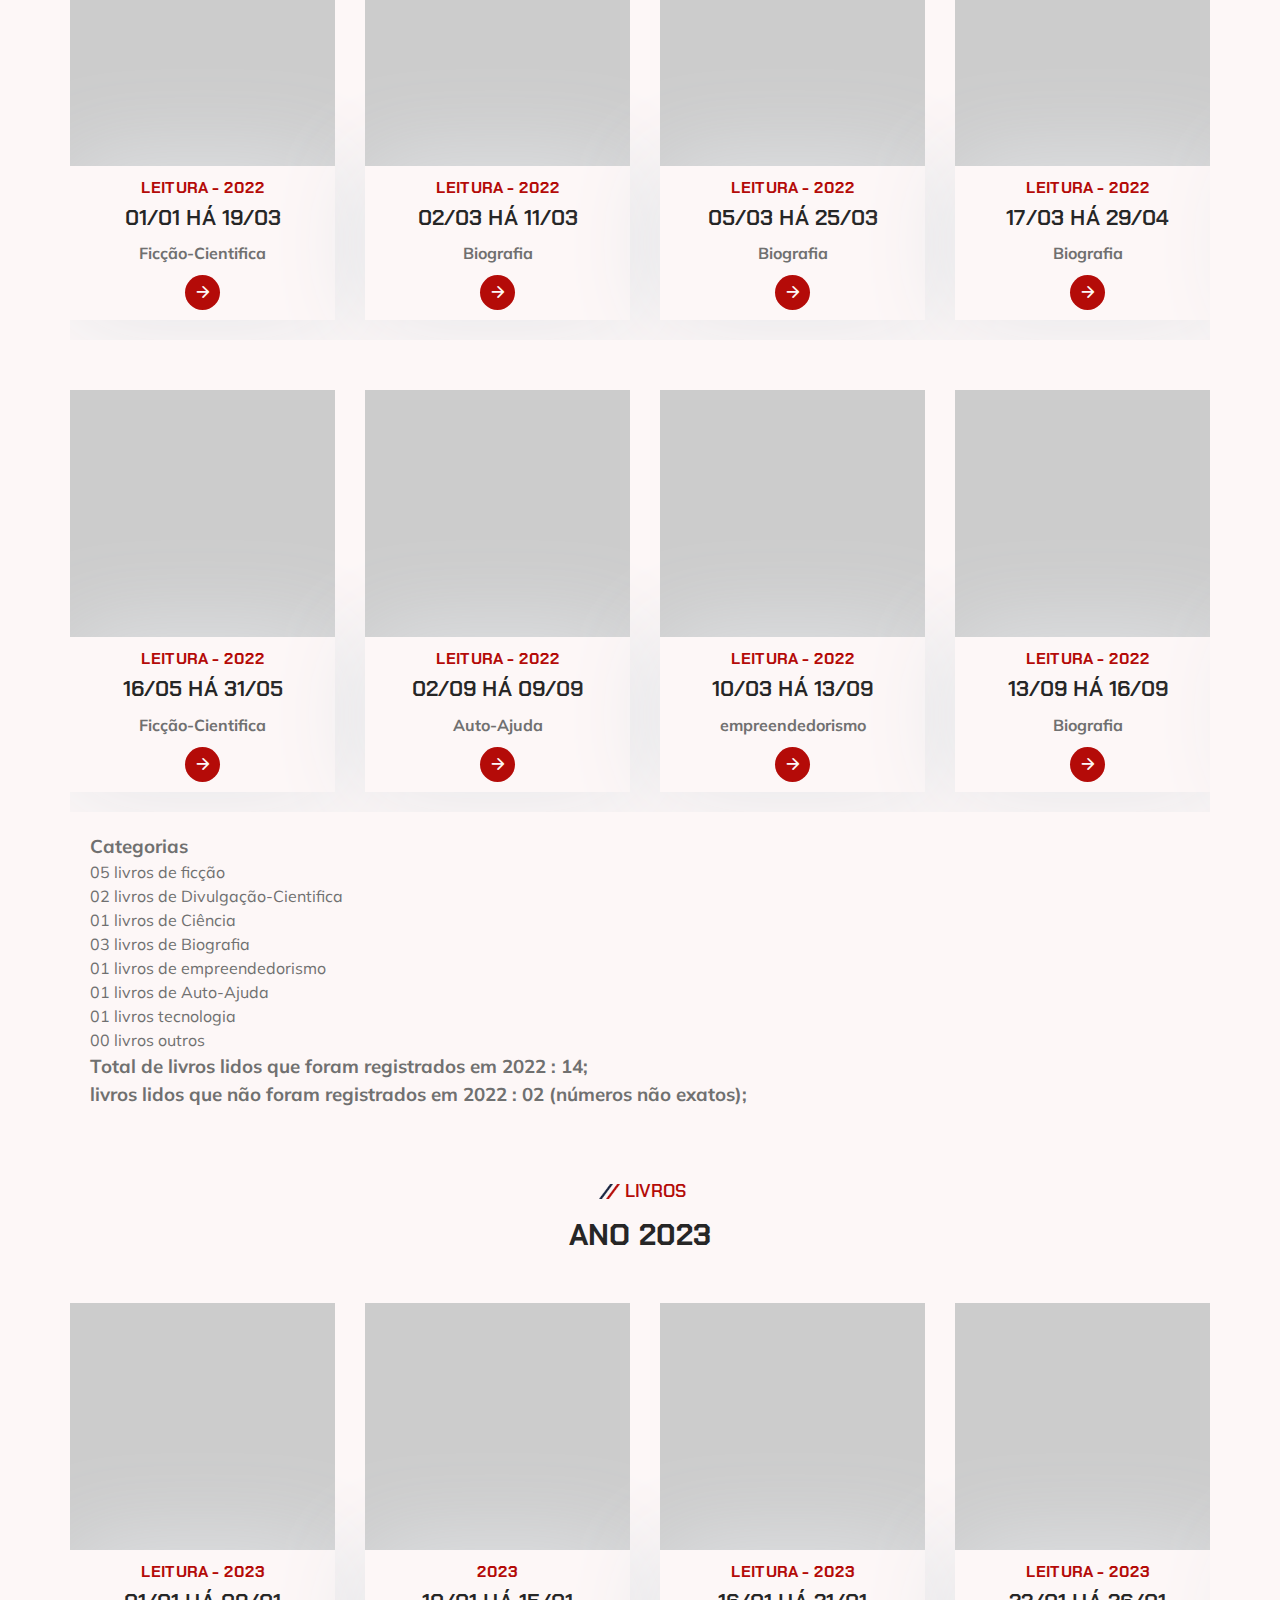
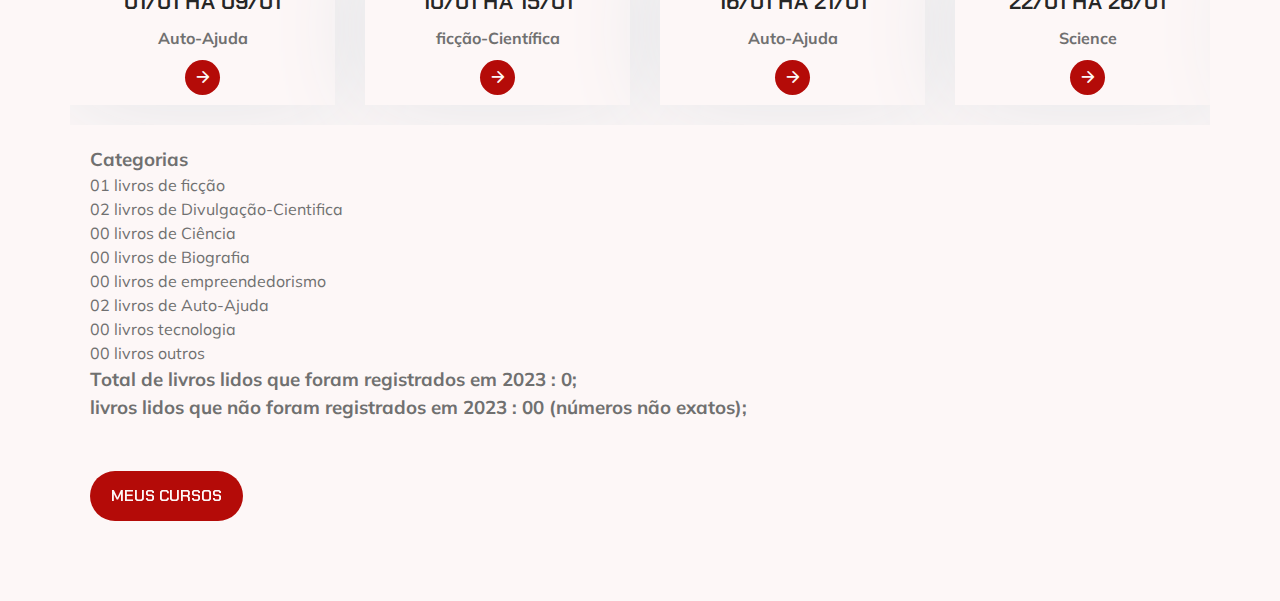
==== commit 7d65e5cc: "feito" ====
--- a/index.html
+++ b/index.html
@@ -1867,7 +1867,7 @@
                         <div class="card-content">
                             <p class="card-subtitle">leitura - 2023</p>
 
-                            <h3 class="h3 card-title">16/01 há 11/03</h3>
+                            <h3 class="h3 card-title">16/01 há 21/01</h3>
                             <h4 class="card-title">Auto-Ajuda</h4>
 
                             <a href="#" class="card-btn">
@@ -1883,14 +1883,14 @@
                     <div class="work-card">
 
                         <figure class="card-banner img-holder" style="--width: 350;--height: 406;">
-                            <img src="img/biografia/tomcook.png" width="350" height="406" loading="lazy" alt="" class="img-cover">
-                        </figure>
-
-                        <div class="card-content">
-                            <p class="card-subtitle">leitura - 2022</p>
-
-                            <h3 class="h3 card-title">05/03 há 25/03</h3>
-                            <h4 class="card-title">Biografia</h4>
+                            <img src="img/divulgacaocientifica/célebroUmaBiografia.png" width="350" height="406" loading="lazy" alt="" class="img-cover">
+                        </figure>
+
+                        <div class="card-content">
+                            <p class="card-subtitle">leitura - 2023</p>
+
+                            <h3 class="h3 card-title">22/01 há 26/01</h3>
+                            <h4 class="card-title">Science</h4>
 
                             <a href="#" class="card-btn">
                                 <span class="material-symbols-rounded">arrow_forward</span>
@@ -1904,14 +1904,14 @@
                     <div class="work-card">
 
                         <figure class="card-banner img-holder" style="--width: 350;--height: 406;">
-                            <img src="img/biografia/bejaminfranklin.png" width="350" height="406" loading="lazy" alt="" class="img-cover">
-                        </figure>
-
-                        <div class="card-content">
-                            <p class="card-subtitle">leitura - 2022</p>
-
-                            <h3 class="h3 card-title">17/03 há 29/04</h3>
-                            <h4 class="card-title">Biografia</h4>
+                            <img src="img/divulgacaocientifica/alemDeDarwin.png" width="350" height="406" loading="lazy" alt="" class="img-cover">
+                        </figure>
+
+                        <div class="card-content">
+                            <p class="card-subtitle">leitura - 2023</p>
+
+                            <h3 class="h3 card-title">26/01 há 29/04</h3>
+                            <h4 class="card-title">Science</h4>
 
                             <a href="#" class="card-btn">
                                 <span class="material-symbols-rounded">arrow_forward</span>
@@ -1973,19 +1973,19 @@
                 
                 <h3>Categorias</h3>
                 <p>01 livros de ficção</p>
-                <p>00 livros de Divulgação-Cientifica</p>
+                <p>02 livros de Divulgação-Cientifica</p>
                 <p>00 livros de Ciência</p>
                 <p>00 livros de Biografia</p>
                 <p>00 livros de empreendedorismo</p>
                 <p>02 livros de Auto-Ajuda</p>
                 <p>00 livros tecnologia</p>
                 <p>00 livros outros</p>
-                <h3>Total de livros lidos que foram registrados em 2022 : 0;</h3>
-                <h3 class="bottom">livros lidos que não foram registrados em 2022 : 00 (números não exatos);</h3>
+                <h3>Total de livros lidos que foram registrados em 2023 : 0;</h3>
+                <h3 class="bottom">livros lidos que não foram registrados em 2023 : 00 (números não exatos);</h3>
+                <button class="btn"><a href="cursos.html">Meus Cursos</a></button>
             </div>
 
-            <button class="btn"><a href="cursos.html">Meus Cursos</a></button>
-
+            
         </div>
     </section>
 </body>
